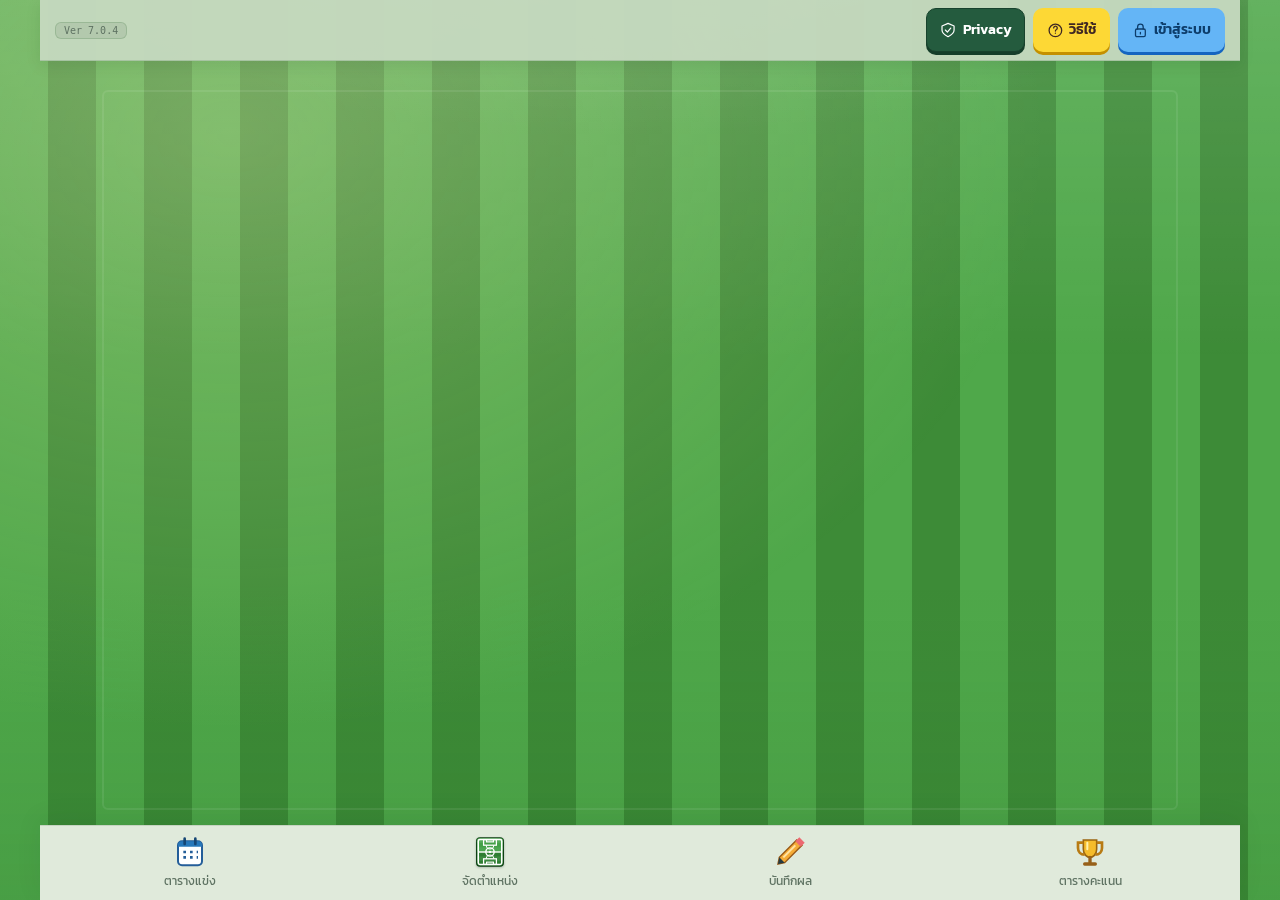
==== index.html @ 8310c0c0 "Use MATCH labels in shared fixture images for 7.0.4" ====
<!DOCTYPE html>
<html lang="th">
<head>
    <meta charset="UTF-8">
    <meta name="viewport" content="width=device-width, initial-scale=1.0, viewport-fit=cover">
    <title>TK7  FridayNight</title>
<meta name="referrer" content="no-referrer">
<meta http-equiv="Content-Security-Policy" content="object-src 'none'; base-uri 'self'; upgrade-insecure-requests">

 <meta name="theme-color" content="#103d2b">

    <meta name="apple-mobile-web-app-title" content="TK7">
    <link rel="icon" type="image/png" sizes="32x32" href="assets/icons/icon-32.png?v=7.0.4">
    <link rel="icon" type="image/png" sizes="48x48" href="assets/icons/icon-48.png?v=7.0.4">
    <link rel="apple-touch-icon" sizes="180x180" href="assets/icons/icon-180.png?v=7.0.4">
    <link rel="manifest" href="manifest.json?v=7.0.4">
    <link rel="preconnect" href="https://fonts.googleapis.com">
    <link rel="preconnect" href="https://fonts.gstatic.com" crossorigin>
    <link href="https://fonts.googleapis.com/css2?family=Kanit:wght@300;400;600;700&display=swap" rel="stylesheet">

    <script src="vendor/supabase-2.119.0.js" integrity="sha384-uteMfOloLDGt042uDz+xHGF3ym63/WQ6rFq7murQRG8Ih7QrXGEGNtWd8688sb4O" crossorigin="anonymous"></script>
    <script src="vendor/morphdom-2.7.0.min.js" integrity="sha384-GvO679xZge/ZQsypeI50Wg7FqQIjFNfdoVpniNdlJ0H3z/+RxLNIUBMDhvtU018w" crossorigin="anonymous"></script>
    <link rel="stylesheet" href="css/app.css?v=7.0.4">
    <link rel="stylesheet" href="css/motion.css?v=7.0.4">
    <link rel="stylesheet" href="css/support-panels.css?v=7.0.4">
    <link rel="stylesheet" href="css/speed-dial.css?v=7.0.4">
    <link rel="stylesheet" href="line-registration/team-card.css?v=7.0.4">
    <link rel="stylesheet" href="line-registration/privacy-control.css?v=7.0.4">
</head>
<body>
    <svg xmlns="http://www.w3.org/2000/svg" width="0" height="0" style="position:absolute;overflow:hidden" aria-hidden="true">
        <symbol id="icon-football-pitch" viewBox="0 0 24 24">
            <rect x="1.5" y="1" width="21" height="22" rx="3" fill="#0d3b12"/>
            <rect x="2.2" y="1.7" width="19.6" height="20.6" rx="2.2" fill="#2e7d32"/>
            <rect x="2.2" y="1.7" width="19.6" height="10.3" rx="2.2" fill="#43a047"/>
            <rect x="2.2" y="1.7" width="19.6" height="3.4" fill="#81c784" opacity=".28"/>
            <rect x="2.2" y="8.5" width="19.6" height="3.4" fill="#81c784" opacity=".18"/>
            <rect x="2.2" y="15.3" width="19.6" height="3.4" fill="#81c784" opacity=".18"/>
            <rect x="3.2" y="2.7" width="17.6" height="18.6" rx="1.2" fill="none" stroke="#fff" stroke-width="1.15"/>
            <line x1="3.2" y1="12" x2="20.8" y2="12" stroke="#fff" stroke-width="1.05"/>
            <circle cx="12" cy="12" r="3.1" fill="none" stroke="#fff" stroke-width="1.05"/>
            <circle cx="12" cy="12" r="0.85" fill="#fff"/>
            <rect x="7.2" y="2.7" width="9.6" height="4.2" fill="none" stroke="#fff" stroke-width=".95"/>
            <rect x="7.2" y="17.1" width="9.6" height="4.2" fill="none" stroke="#fff" stroke-width=".95"/>
            <rect x="9.4" y="2.7" width="5.2" height="1.7" fill="none" stroke="#fff" stroke-width=".85"/>
            <rect x="9.4" y="19.6" width="5.2" height="1.7" fill="none" stroke="#fff" stroke-width=".85"/>
            <path d="M9.2 6.9a2.8 2.8 0 0 0 5.6 0" fill="none" stroke="#fff" stroke-width=".8"/>
            <path d="M9.2 17.1a2.8 2.8 0 0 1 5.6 0" fill="none" stroke="#fff" stroke-width=".8"/>
        </symbol>
    </svg>

    <div id="app">
        <div id="auth-section">
    <div class="auth-meta">
        <span class="version-tag">Ver 7.0.4</span>
        <span id="user-info"></span>
    </div>
    <div class="auth-user-controls">
        <a class="tk7-privacy-button" href="privacy.html" target="_blank" rel="noopener noreferrer" title="ดูรายละเอียดและขอแก้ไขหรือลบข้อมูล" aria-label="ความเป็นส่วนตัว"><span class="tk7-privacy-icon" aria-hidden="true"><span data-tk7-icon="shield" aria-hidden="true"></span></span><span class="auth-control-text">Privacy</span></a>
        <button id="help-btn" class="btn-help" type="button" title="วิธีใช้งาน" aria-label="วิธีใช้งาน"><span class="tk7-auth-label"><span data-tk7-icon="help" aria-hidden="true"></span><span class="auth-control-text">วิธีใช้</span></span></button>
        <button type="button" id="claim-superadmin-btn" class="export-btn" style="display:none;background:#f0b27a;color:#2a3d2e;" title="ตั้ง Superadmin คนแรก"><span class="tk7-auth-label"><span data-tk7-icon="shield" aria-hidden="true"></span><span class="auth-control-text">Superadmin</span></span></button>
        <button id="members-btn" class="btn-secondary" style="display: none;" title="สมาชิก" aria-label="สมาชิก"><span class="tk7-auth-label"><span data-tk7-icon="users" aria-hidden="true"></span><span class="auth-control-text">สมาชิก</span></span></button>
        <button id="login-btn" class="btn-secondary" title="เข้าสู่ระบบ"><span class="tk7-auth-label"><span data-tk7-icon="lock" aria-hidden="true"></span><span>เข้าสู่ระบบ</span></span></button>
        <button id="logout-btn" class="btn-danger" title="ออกจากระบบ"><span data-tk7-icon="logout" aria-hidden="true"></span><span class="label-full">ออกจากระบบ</span><span class="label-short">ลงชื่อออก</span></button>
    </div>
</div>
<div id="pending-approval-banner" style="display: none; background: #5d4037; color: #ffe0b2; text-align: center; padding: 10px 15px; font-size: 14px; border-bottom: 1px solid #6d4c41;">
    <span data-tk7-icon="clock" aria-hidden="true"></span> บัญชีของคุณรอการอนุมัติจาก Superadmin — ยังไม่สามารถจัดการตารางได้
</div>

        <div id="score-save-status" hidden role="status" style="padding:10px 16px;background:#fff3d1;color:#4c3c14"><span></span> <button type="button" id="retry-score-save-btn">ลองบันทึกอีกครั้ง</button></div>
        <main id="content">
            <div id="page-setup" class="page">
                <div id="setup-content-wrapper">
                    <div class="page-header"><h1><span data-tk7-icon="ball" aria-hidden="true"></span> ตั้งค่าการแข่งขัน</h1></div>
                    <div class="setup-right-col">
                        <div class="card setup-settings-card">
                            <div class="form-group setup-field-date"><label for="match-date"><span data-tk7-icon="calendar" aria-hidden="true"></span> วันที่แข่งขัน</label><input type="date" id="match-date"></div>
                            <div class="form-group setup-field-minutes">
                                <label for="time-per-match"><span class="label-full"><span data-tk7-icon="clock" aria-hidden="true"></span> เวลาแข่งขัน (นาที)</span><span class="label-short"><span data-tk7-icon="clock" aria-hidden="true"></span> นาที/แมตช์</span></label>
                                <div class="custom-number-input">
                                    <button class="num-stepper-btn" data-op="-1" data-target="time-per-match">-</button>
                                    <input type="number" id="time-per-match" value="8" step="1" min="1">
                                    <button class="num-stepper-btn" data-op="1" data-target="time-per-match">+</button>
                                </div>
                            </div>
                            <div class="form-group setup-field-start">
                                <label for="start-time"><span class="label-full"><span data-tk7-icon="clock" aria-hidden="true"></span> เวลาเริ่มแข่งขัน</span><span class="label-short"><span data-tk7-icon="clock" aria-hidden="true"></span> เวลาเริ่ม</span></label>
                                <input type="time" id="start-time" value="20:00">
                            </div>
                        </div>
                        <div class="card" id="advanced-options-card">
                            <div id="template-selector-container" class="form-group" style="display: none;">
                               <label for="template-selector"><span data-tk7-icon="list" aria-hidden="true"></span> รูปแบบตาราง</label>
                               <div style="display: flex; gap: 8px;">
                                    <select id="template-selector" style="flex-grow: 1;"></select>
                                    <button id="manage-templates-btn" class="export-btn btn-manage" type="button"><span data-tk7-icon="settings" aria-hidden="true"></span> จัดการ</button>
                                </div>
                            </div>
                        </div>
                        <div class="card" id="schedule-preview-card" style="display: none;">
                            <div id="schedule-preview-content"></div>
                            <p class="opener-pick-hint">แตะสีทีมเพื่อเลือกเอง หรือกดสุ่มคู่เปิดสนาม</p>
                            <select id="lock-team-1" hidden aria-hidden="true"></select>
                            <select id="lock-team-2" hidden aria-hidden="true"></select>
                        </div>
                    </div>
                    <div class="card setup-teams-card">
                        <h2><span data-tk7-icon="check" aria-hidden="true"></span> เลือกทีมที่เข้าร่วม</h2>
                        <div id="team-toggle-container"></div>
                    </div>
                    <button id="generate-schedule-btn" class="btn btn-primary"><span data-tk7-icon="save" aria-hidden="true"></span> บันทึกตารางแข่งขัน</button>
                </div>
                <div id="setup-login-prompt"></div>
            </div>
            
            <div id="page-schedule" class="page">
                <div class="page-header"><h1><span data-tk7-icon="calendar" aria-hidden="true"></span> ตารางการแข่งขัน</h1><button id="export-schedule-btn" class="export-btn line-share-btn" type="button"><svg class="line-icon" viewBox="0 0 24 24" aria-hidden="true"><path fill="currentColor" d="M19.365 9.863c.349 0 .63.285.63.631 0 .345-.281.63-.63.63H17.61v1.125h1.755c.349 0 .63.283.63.63 0 .344-.281.629-.63.629h-2.386c-.345 0-.627-.285-.627-.629V8.108c0-.345.282-.63.63-.63h2.386c.346 0 .627.285.627.63s-.281.63-.627.63H17.61v1.125h1.755zm-3.855 3.016c0 .27-.174.51-.432.596-.064.021-.133.031-.199.031-.211 0-.391-.09-.51-.25l-2.443-3.317v2.94c0 .344-.279.629-.631.629-.346 0-.626-.285-.626-.629V8.108c0-.27.173-.51.43-.595.06-.023.136-.033.194-.033.195 0 .375.104.495.254l2.462 3.33V8.108c0-.345.282-.63.63-.63.345 0 .63.285.63.63v4.771zm-5.741 0c0 .344-.282.629-.631.629-.345 0-.627-.285-.627-.629V8.108c0-.345.282-.63.627-.63.349 0 .631.285.631.63v4.771zm-2.466.629H4.917c-.345 0-.63-.285-.63-.629V8.108c0-.345.285-.63.63-.63.348 0 .63.285.63.63v4.141h1.756c.348 0 .629.283.629.63 0 .344-.282.629-.629.629M24 10.3C24 4.857 18.615.726 12 .726S0 4.857 0 10.3c0 4.812 4.269 8.842 10.03 9.608.391.084.922.258 1.057.469.122.192.08.492.039.682l-.169.975c-.052.303-.231 1.185 1.049.645 1.291-.539 6.916-4.078 9.436-6.975C23.176 14.393 24 12.458 24 10.3"/></svg><span>แชร์ LINE</span></button></div>
                <div class="date-selector-container">
                    <select id="schedule-date-selector"></select>
                    <span id="schedule-template-info" class="template-info-badge" style="display: none;"></span>
                    <button id="delete-day-btn" class="delete-day-btn" title="ลบข้อมูลของวันนี้">
                        <svg xmlns="http://www.w3.org/2000/svg" width="16" height="16" fill="currentColor" viewBox="0 0 16 16"><path d="M6.5 1h3a.5.5 0 0 1 .5.5v1H6v-1a.5.5 0 0 1 .5-.5M11 2.5v-1A1.5 1.5 0 0 0 9.5 0h-3A1.5 1.5 0 0 0 5 1.5v1H1.5a.5.5 0 0 0 0 1h.538l.853 10.66A2 2 0 0 0 4.885 16h6.23a2 2 0 0 0 1.994-1.84l.853-10.66h.538a.5.5 0 0 0 0-1zm1.958 1-.846 10.58a1 1 0 0 1-.997.92h-6.23a1 1 0 0 1-.997-.92L3.042 3.5zm-7.487 1a.5.5 0 0 1 .528.47l.5 8.5a.5.5 0 0 1-.998.06L5 5.03a.5.5 0 0 1 .47-.53Zm5.058 0a.5.5 0 0 1 .47.53l-.5 8.5a.5.5 0 1 1-.998-.06l.5-8.5a.5.5 0 0 1 .528-.47M8 4.5a.5.5 0 0 1 .5.5v8.5a.5.5 0 0 1-1 0V5a.5.5 0 0 1 .5-.5"/></svg>
                    </button>
                </div>
                <div class="card" id="schedule-opener-card" style="display: none;">
                    <div id="schedule-opener-content"></div>
                    <p class="opener-pick-hint">แตะสีทีมหรือกดสุ่ม แล้วกดอัปเดตเพื่อสร้างตารางใหม่ทั้งชุด</p>
                    <button type="button" id="schedule-update-btn" class="btn btn-warning" style="display: none; width: 100%; margin-top: 12px;"><span data-tk7-icon="save" aria-hidden="true"></span> อัปเดตตารางแข่งขัน</button>
                </div>
                <div id="schedule-container"></div>
            </div>

            <div id="page-scores" class="page">
                <div class="page-header"><h1><span data-tk7-icon="edit" aria-hidden="true"></span> ผลการแข่งขัน</h1><button id="export-scores-btn" class="export-btn line-share-btn" type="button"><svg class="line-icon" viewBox="0 0 24 24" aria-hidden="true"><path fill="currentColor" d="M19.365 9.863c.349 0 .63.285.63.631 0 .345-.281.63-.63.63H17.61v1.125h1.755c.349 0 .63.283.63.63 0 .344-.281.629-.63.629h-2.386c-.345 0-.627-.285-.627-.629V8.108c0-.345.282-.63.63-.63h2.386c.346 0 .627.285.627.63s-.281.63-.627.63H17.61v1.125h1.755zm-3.855 3.016c0 .27-.174.51-.432.596-.064.021-.133.031-.199.031-.211 0-.391-.09-.51-.25l-2.443-3.317v2.94c0 .344-.279.629-.631.629-.346 0-.626-.285-.626-.629V8.108c0-.27.173-.51.43-.595.06-.023.136-.033.194-.033.195 0 .375.104.495.254l2.462 3.33V8.108c0-.345.282-.63.63-.63.345 0 .63.285.63.63v4.771zm-5.741 0c0 .344-.282.629-.631.629-.345 0-.627-.285-.627-.629V8.108c0-.345.282-.63.627-.63.349 0 .631.285.631.63v4.771zm-2.466.629H4.917c-.345 0-.63-.285-.63-.629V8.108c0-.345.285-.63.63-.63.348 0 .63.285.63.63v4.141h1.756c.348 0 .629.283.629.63 0 .344-.282.629-.629.629M24 10.3C24 4.857 18.615.726 12 .726S0 4.857 0 10.3c0 4.812 4.269 8.842 10.03 9.608.391.084.922.258 1.057.469.122.192.08.492.039.682l-.169.975c-.052.303-.231 1.185 1.049.645 1.291-.539 6.916-4.078 9.436-6.975C23.176 14.393 24 12.458 24 10.3"/></svg><span>แชร์ LINE</span></button></div>
                 <div class="date-selector-container"><select id="scores-date-selector"></select></div>
                 <div id="scores-container"></div>
            </div>

            <div id="page-leaderboard" class="page">
                 <div class="page-header"><h1><span data-tk7-icon="chart" aria-hidden="true"></span> ตารางคะแนน</h1><button id="export-leaderboard-btn" class="export-btn line-share-btn" type="button"><svg class="line-icon" viewBox="0 0 24 24" aria-hidden="true"><path fill="currentColor" d="M19.365 9.863c.349 0 .63.285.63.631 0 .345-.281.63-.63.63H17.61v1.125h1.755c.349 0 .63.283.63.63 0 .344-.281.629-.63.629h-2.386c-.345 0-.627-.285-.627-.629V8.108c0-.345.282-.63.63-.63h2.386c.346 0 .627.285.627.63s-.281.63-.627.63H17.61v1.125h1.755zm-3.855 3.016c0 .27-.174.51-.432.596-.064.021-.133.031-.199.031-.211 0-.391-.09-.51-.25l-2.443-3.317v2.94c0 .344-.279.629-.631.629-.346 0-.626-.285-.626-.629V8.108c0-.27.173-.51.43-.595.06-.023.136-.033.194-.033.195 0 .375.104.495.254l2.462 3.33V8.108c0-.345.282-.63.63-.63.345 0 .63.285.63.63v4.771zm-5.741 0c0 .344-.282.629-.631.629-.345 0-.627-.285-.627-.629V8.108c0-.345.282-.63.627-.63.349 0 .631.285.631.63v4.771zm-2.466.629H4.917c-.345 0-.63-.285-.63-.629V8.108c0-.345.285-.63.63-.63.348 0 .63.285.63.63v4.141h1.756c.348 0 .629.283.629.63 0 .344-.282.629-.629.629M24 10.3C24 4.857 18.615.726 12 .726S0 4.857 0 10.3c0 4.812 4.269 8.842 10.03 9.608.391.084.922.258 1.057.469.122.192.08.492.039.682l-.169.975c-.052.303-.231 1.185 1.049.645 1.291-.539 6.916-4.078 9.436-6.975C23.176 14.393 24 12.458 24 10.3"/></svg><span>แชร์ LINE</span></button></div>
                 <div class="date-selector-container"><select id="leaderboard-date-selector"></select></div>
                 <div id="leaderboard-container" class="leaderboard-container"></div>
            </div>

            <div id="page-lineup" class="page">
                <div class="page-header">
                    <h1><svg class="page-title-icon pitch-icon" viewBox="0 0 24 24" aria-hidden="true"><use href="#icon-football-pitch"/></svg>จัดตำแหน่ง</h1>
                    <div id="lineup-share-menu" class="lineup-share-menu"><button id="share-lineup-btn" class="export-btn" type="button"><svg class="media-share-icon" viewBox="0 0 24 24" aria-hidden="true"><path d="M8 6l1.5-2h5L16 6h4a2 2 0 0 1 2 2v11a2 2 0 0 1-2 2H4a2 2 0 0 1-2-2V8a2 2 0 0 1 2-2z" fill="#2879b9"/><circle cx="12" cy="13" r="5" fill="#fff"/><circle cx="12" cy="13" r="3" fill="#164c78"/><circle cx="19" cy="9" r="1" fill="#d7efff"/></svg><span>แชร์ภาพ</span></button><button type="button" id="lineup-video"><span class="media-rec" aria-hidden="true"><i></i>REC</span><span>แชร์วิดีโอ</span></button></div>
                </div>
                <div class="card lineup-compact-card">
                    <h2><span data-tk7-icon="shirt" aria-hidden="true"></span>เลือกทีม</h2>
                    <div id="lineup-team-chips" class="lineup-team-chips"></div>
                </div>
                <div class="card lineup-compact-card">
                    <div class="lineup-tools lineup-toolbar" id="lineup-tools" aria-label="เครื่องมือจัดตำแหน่ง">
                        <select id="formation-chips" aria-label="แผนการเล่น" title="แผนการเล่น"></select>
                        <button type="button" id="lineup-play" aria-label="เล่นแผน" title="เล่นแผน"><span data-tk7-icon="play" aria-hidden="true"></span></button>
                        <button type="button" id="lineup-reset-points" aria-label="คืนตำแหน่งและล้างทางวิ่ง" title="คืนตำแหน่งและล้างทางวิ่ง"><span data-tk7-icon="reset" aria-hidden="true"></span></button>
                        <div class="lineup-time-control">
                            <button type="button" id="lineup-duration-trigger" aria-label="ระยะเวลาเล่นแผน" aria-expanded="false" aria-controls="lineup-duration-menu" title="ระยะเวลาเล่นแผน">
                            <svg viewBox="0 0 24 24" aria-hidden="true"><g fill="none" stroke="currentColor" stroke-width="1.8" stroke-linecap="round" stroke-linejoin="round"><circle cx="12" cy="14" r="8"/><path d="M9 2h6m-3 0v4m0 4v4l3 2M18 6l2-2"/></g></svg>
                            <span id="lineup-duration-value">4s</span><span class="time-chevron" aria-hidden="true"></span></button>
                            <div id="lineup-duration-menu" class="lineup-duration-menu" popover="auto" role="group" aria-label="เลือกระยะเวลา">
                                <button type="button" data-duration="2000" aria-pressed="false">2s</button>
                                <button type="button" data-duration="4000" aria-pressed="true">4s</button>
                                <button type="button" data-duration="6000" aria-pressed="false">6s</button>
                            </div>
                            <select id="lineup-duration" aria-label="ระยะเวลาเล่นแผน" hidden><option value="2000">2s</option><option value="4000" selected>4s</option><option value="6000">6s</option></select>
                        </div>
                        <select id="lineup-runner" aria-label="ผู้เล่นที่เลือก" hidden></select>
                    </div>
                    <p class="lineup-hint lineup-status-only" id="lineup-tactic-hint" role="status"></p>
                    <div class="lineup-route-space">
                        <div id="lineup-selected-route" class="lineup-selected-route" hidden>
                            <span id="lineup-selected-label"></span>
                            <button type="button" id="lineup-clear-route" title="ล้างทางวิ่งคนที่เลือก" aria-label="ล้างทางวิ่งคนที่เลือก"><span data-tk7-icon="trash" aria-hidden="true"></span></button>
                        </div>
                    </div>
                    <div class="pitch-wrap">
                        <div id="lineup-pitch" class="pitch">
                            <div class="pitch-half"></div>
                            <div class="pitch-box pitch-box-top"></div>
                            <div class="pitch-box pitch-box-bottom"></div>
                            <div class="pitch-six pitch-six-top"></div>
                            <div class="pitch-six pitch-six-bottom"></div>
                            <div class="pitch-goal pitch-goal-top"></div>
                            <div class="pitch-goal pitch-goal-bottom"></div>
                        </div>
                    </div>
                </div>
            </div>
        </main>
        
        <nav class="bottom-nav">
            <button class="nav-btn" data-page="page-setup"><span class="icon"><span data-tk7-icon="settings" aria-hidden="true"></span></span>จัดการทีม</button>
            <button class="nav-btn" data-page="page-schedule"><span class="icon"><span data-tk7-icon="calendar" aria-hidden="true"></span></span>ตารางแข่ง</button>
            <button class="nav-btn" data-page="page-lineup"><span class="icon"><svg class="icon-svg pitch-icon" viewBox="0 0 24 24" aria-hidden="true"><use href="#icon-football-pitch"/></svg></span>จัดตำแหน่ง</button>
            <button class="nav-btn" data-page="page-scores"><span class="icon"><span data-tk7-icon="edit" aria-hidden="true"></span></span>บันทึกผล</button>
            <button class="nav-btn" data-page="page-leaderboard"><span class="icon"><span data-tk7-icon="trophy" aria-hidden="true"></span></span>ตารางคะแนน</button>
        </nav>
    </div>
    
    <div id="login-modal" class="modal">
    <div class="modal-content auth-card">
        <button type="button" class="close-modal-btn auth-close" aria-label="ปิดหน้าต่างเข้าสู่ระบบ">×</button>
        <div class="auth-brand"><img src="assets/icons/icon-192.png?v=7.0.4" width="64" height="64" alt="ตราสโมสร TK7"><div><strong>TK7</strong><span>FRIDAY NIGHT FOOTBALL</span></div></div>
        <p class="auth-welcome">จัดทีม วางแผน พร้อมลงสนาม</p>
        <h2 id="auth-modal-title"><span data-tk7-icon="lock" aria-hidden="true"></span> เข้าสู่ระบบ</h2>
        <div class="share-mode-btns auth-switch" style="margin-top: 0;" aria-label="เลือกเข้าสู่ระบบหรือสมัครสมาชิก">
            <button type="button" class="share-mode-btn active" id="auth-tab-login" data-auth-tab="login" aria-pressed="true">เข้าสู่ระบบ</button>
            <button type="button" class="share-mode-btn" id="auth-tab-signup" data-auth-tab="signup" aria-pressed="false">สมัครสมาชิก</button>
        </div>
        <form id="login-form">
            <div class="form-group"><label for="login-email">อีเมล</label><input type="email" id="login-email" required autocomplete="username" placeholder="you@example.com"></div>
            <div class="form-group"><label for="login-password">รหัสผ่าน</label><input type="password" id="login-password" required minlength="6" autocomplete="current-password"></div>
            <button type="submit" class="btn btn-primary">เข้าสู่ระบบ</button>
        </form>
        <form id="signup-form" style="display: none;">
            <div class="form-group"><label for="signup-name">ชื่อที่แสดง</label><input type="text" id="signup-name" required maxlength="40" autocomplete="nickname" placeholder="ชื่อที่เพื่อนเรียก"></div>
            <div class="form-group"><label for="signup-email">อีเมล</label><input type="email" id="signup-email" required autocomplete="email" placeholder="you@example.com"></div>
            <div class="form-group"><label for="signup-password">รหัสผ่าน</label><input type="password" id="signup-password" required minlength="15" autocomplete="new-password" aria-describedby="signup-password-hint"><small id="signup-password-hint">อย่างน้อย 15 ตัวอักษร</small></div>
            <p class="auth-approval-note">บัญชีผู้ดูแลต้องได้รับการอนุมัติจาก Superadmin ก่อนจัดการข้อมูลได้</p>
            <button type="submit" class="btn btn-primary">สมัครสมาชิก</button>
        </form>
        <p id="forgot-password-wrap" style="text-align: center; margin-top: 15px;">
            <a href="#" id="forgot-password-link" style="color: var(--primary-color); font-size: 14px;">ลืมรหัสผ่าน?</a>
        </p>
        <a class="auth-privacy" href="privacy.html" target="_blank" rel="noopener noreferrer">ความเป็นส่วนตัวและการดูแลข้อมูล</a>
    </div>
</div>

    <div id="members-modal" class="modal" role="dialog" aria-modal="true" aria-labelledby="members-title">
        <div class="modal-content"><button type="button" class="close-modal-btn" aria-label="ปิดสมาชิก">×</button><h2 id="members-title"><span data-tk7-icon="users" aria-hidden="true"></span> สมาชิกและสิทธิ์</h2><p class="support-intro">ตรวจคำขอสมัคร และจัดการสิทธิ์ผู้ดูแลระบบ</p>
            <div id="members-list"></div>
        </div>
    </div>

<!-- เพิ่ม Modal สำหรับตั้งรหัสผ่านใหม่ (ซ่อนไว้ก่อน) -->
<div id="reset-password-modal" class="modal">
    <div class="modal-content">
        <span class="close-modal-btn" title="ปิด">×</span>
        <h2><span data-tk7-icon="lock" aria-hidden="true"></span> ตั้งรหัสผ่านใหม่</h2>
        <p style="text-align:center;color:var(--text-muted);font-size:14px;margin-bottom:16px;">
            คุณมาจากลิงก์รีเซ็ตรหัสในอีเมล<br>กรอกรหัสผ่านใหม่ด้านล่าง แล้วกดบันทึก
        </p>
        <form id="reset-password-form">
            <div class="form-group">
                <label for="new-password">รหัสผ่านใหม่ (อย่างน้อย 15 ตัว)</label>
                <input type="password" id="new-password" required minlength="15" autocomplete="new-password">
            </div>
            <div class="form-group">
                <label for="new-password-confirm">ยืนยันรหัสผ่านใหม่</label>
                <input type="password" id="new-password-confirm" required minlength="15" autocomplete="new-password">
            </div>
            <button type="submit" class="btn btn-primary">บันทึกรหัสผ่านใหม่</button>
        </form>
    </div>
</div>
    <div id="help-modal" class="modal" role="dialog" aria-modal="true" aria-labelledby="help-title">
        <div class="modal-content">
            <button type="button" class="close-modal-btn" aria-label="ปิดวิธีใช้">×</button>
            <div class="help-modal-toolbar">
                <h2 id="help-title"><span data-tk7-icon="help" aria-hidden="true"></span> วิธีใช้งาน TK7</h2>
                <button type="button" id="share-help-btn" class="export-btn line-share-btn"><svg class="line-icon" viewBox="0 0 24 24" aria-hidden="true"><path fill="currentColor" d="M19.365 9.863c.349 0 .63.285.63.631 0 .345-.281.63-.63.63H17.61v1.125h1.755c.349 0 .63.283.63.63 0 .344-.281.629-.63.629h-2.386c-.345 0-.627-.285-.627-.629V8.108c0-.345.282-.63.63-.63h2.386c.346 0 .627.285.627.63s-.281.63-.627.63H17.61v1.125h1.755zm-3.855 3.016c0 .27-.174.51-.432.596-.064.021-.133.031-.199.031-.211 0-.391-.09-.51-.25l-2.443-3.317v2.94c0 .344-.279.629-.631.629-.346 0-.626-.285-.626-.629V8.108c0-.27.173-.51.43-.595.06-.023.136-.033.194-.033.195 0 .375.104.495.254l2.462 3.33V8.108c0-.345.282-.63.63-.63.345 0 .63.285.63.63v4.771zm-5.741 0c0 .344-.282.629-.631.629-.345 0-.627-.285-.627-.629V8.108c0-.345.282-.63.627-.63.349 0 .631.285.631.63v4.771zm-2.466.629H4.917c-.345 0-.63-.285-.63-.629V8.108c0-.345.285-.63.63-.63.348 0 .63.285.63.63v4.141h1.756c.348 0 .629.283.629.63 0 .344-.282.629-.629.629M24 10.3C24 4.857 18.615.726 12 .726S0 4.857 0 10.3c0 4.812 4.269 8.842 10.03 9.608.391.084.922.258 1.057.469.122.192.08.492.039.682l-.169.975c-.052.303-.231 1.185 1.049.645 1.291-.539 6.916-4.078 9.436-6.975C23.176 14.393 24 12.458 24 10.3"/></svg><span>แชร์รูป</span></button>
            </div>
            <div class="help-scroll">
                <div id="help-infographic" class="help-infographic">
<div class="help-hero"><p class="brand">เริ่มใช้งาน TK7</p><p class="tagline">จัดทีม ลงชื่อ และติดตามการแข่งขันในที่เดียว</p></div>
<section class="help-section"><h3><span class="num">1</span> จัดการแข่งขัน</h3><div class="help-grid">
<article class="help-card"><p class="title"><span data-tk7-icon="settings" aria-hidden="true"></span> จัดการทีม</p><p>เลือกวันแข่ง ตั้งสีทีมและเวลา แล้วเปิดลงทะเบียนเมื่อพร้อมรับรายชื่อ</p></article>
<article class="help-card"><p class="title"><span data-tk7-icon="calendar" aria-hidden="true"></span> ตารางแข่งขัน</p><p>เลือกคู่เปิดสนาม กดสุ่มด้วยปุ่ม VS หรือเลือกทีมเอง แล้วกดบันทึกตาราง</p></article>
<article class="help-card"><p class="title"><span data-tk7-icon="edit" aria-hidden="true"></span> บันทึกผล</p><p>ปรับคะแนนทั้งสองฝั่งให้ครบ แล้วกดสัญลักษณ์บันทึกตรงกลาง เมื่อบันทึกแล้วปุ่มจะเปลี่ยนเป็นรีเซ็ต</p></article>
<article class="help-card"><p class="title"><span data-tk7-icon="trophy" aria-hidden="true"></span> ตารางคะแนน</p><p>ดูอันดับ คะแนน และผลต่างประตูของวันที่เลือกได้ทั้งมือถือและคอม</p></article>
</div></section>
<section class="help-section"><h3><span class="num">2</span> ลงชื่อและแชร์</h3><div class="help-grid">
<article class="help-card"><p class="title"><span data-tk7-icon="users" aria-hidden="true"></span> รายชื่อผู้เล่น</p><p>เปิดเมนูลงทะเบียนเพื่อเปิด–ปิดรับรายชื่อ เมนูแชร์และนำเข้าใช้ส่งสรุปกลุ่มใหญ่ กลุ่มย่อย หรือนำเข้าข้อความจาก LINE</p></article>
<article class="help-card"><p class="title"><span data-tk7-icon="share" aria-hidden="true"></span> ส่งผ่าน LINE</p><p>มือถือกดส่งสรุปแล้วเลือก LINE จากเมนูแชร์เครื่อง คอมเลือกแชต LINE ได้เลย กลุ่มย่อยเลือกสีทีมก่อนส่ง</p></article>
<article class="help-card"><p class="title"><span data-tk7-icon="shirt" aria-hidden="true"></span> แผนการเล่น</p><p>ลากจากผู้เล่นเพื่อวาดทางวิ่ง กดค้างแล้วลากเพื่อย้ายตำแหน่ง แตะสองครั้งเพื่อใส่ชื่อ กดเล่นเพื่อดูการเคลื่อนไหว</p></article>
<article class="help-card"><p class="title"><span data-tk7-icon="play" aria-hidden="true"></span> ภาพและวิดีโอ</p><p>ใช้ปุ่มแชร์ LINE เพื่อเลือกภาพหรือวิดีโอ วิดีโอพร้อมแล้วกดส่ง LINE หากเครื่องไม่มีตัวเลือกแชร์ไฟล์ ให้ดาวน์โหลดแล้วส่งในแชต</p></article>
</div><p class="help-note">ก่อนยืนยันนำเข้าจาก LINE ให้ตรวจวันที่ สีทีม และรายการเพิ่ม–ลบทุกครั้ง</p></section>
<section class="help-section"><h3><span class="num">3</span> บัญชีและสิทธิ์</h3><div class="help-roles"><div class="role-pill"><div class="role-name">ผู้เยี่ยมชม</div><p>ดูตาราง ผล และคะแนน ใช้แผนการเล่นชั่วคราวและแชร์ภาพได้</p></div><div class="role-pill"><div class="role-name">Admin</div><p>สมัครแล้วรออนุมัติ จึงจัดการทีม รายชื่อ ตาราง และผลแข่งขันได้</p></div><div class="role-pill"><div class="role-name">Superadmin</div><p>จัดการแข่งขันและอนุมัติหรือพักสิทธิ์ Admin ผ่านเมนูสมาชิก</p></div></div><p class="help-note">ลืมรหัสผ่าน: เปิดหน้าเข้าสู่ระบบ เลือกลืมรหัสผ่าน แล้วตั้งรหัสใหม่ผ่านลิงก์ในอีเมล</p></section>
                    <div class="help-footer">TK7 FridayNight · กดปุ่ม <span data-tk7-icon="help" aria-hidden="true"></span> วิธีใช้ มุมบนขวาได้ทุกเมื่อ</div>
                </div>
            </div>
        </div>
    </div>

    <script src="line-registration/direct-share-config.js?v=7.0.4" defer></script>
    <script type="module" src="line-registration/direct-share.mjs?v=7.0.4"></script>
    <script src="line-registration/backdrop-guard.js?v=7.0.4" defer></script>
    <script src="line-registration/icons.js?v=7.0.4" defer></script>
    <script src="line-registration/roster-summary.js?v=7.0.4" defer></script>
    <script src="line-registration/native-roster-share.js?v=7.0.4" defer></script>
    <script src="line-registration/name-paste.js?v=7.0.4" defer></script>
    <script src="line-registration/roster-text.js?v=7.0.4" defer></script>
    <script src="js/roster-import-ui.js?v=7.0.4" defer></script>
    <script src="js/speed-dial.js?v=7.0.4" defer></script>
    <script src="line-registration/admin-integration.js?v=7.0.4" defer></script>
    <script src="line-registration/browser-safety.js?v=7.0.4" defer></script>
    <script src="js/match-stats.js?v=7.0.4" defer></script>
    <script src="js/score-writer.js?v=7.0.4" defer></script>
    <script src="js/lineup-path.js?v=7.0.4" defer></script>
    <script src="js/lineup-tactics.js?v=7.0.4" defer></script>
    <script src="js/lineup-media.js?v=7.0.4" defer></script>
    <script src="js/lineup-video.js?v=7.0.4" defer></script>
    <script src="js/app.js?v=7.0.4" defer></script>

    <div id="template-manager-modal" class="modal">
        <div class="modal-content" style="max-width: 600px;">
            <span class="close-modal-btn">×</span>
            <h2><span data-tk7-icon="settings" aria-hidden="true"></span> จัดการ Template</h2>
            <div id="template-list-area" style="margin-bottom: 20px;"></div>
            <div style="border-top: 1px solid #444; pt-4">
                <h3 style="margin: 15px 0;"><span data-tk7-icon="plus" aria-hidden="true"></span> เพิ่ม Template ใหม่ (<span id="current-team-count-label">0</span> ทีม)</h3>
                <input type="text" id="new-template-name" placeholder="ชื่อตาราง เช่น พบกันหมด 2 รอบ" style="margin-bottom:10px;">
                <div id="match-input-list"></div>
                <button id="add-match-row-btn" class="btn-secondary" style="padding: 8px; font-size: 14px; margin: 10px 0;">+ เพิ่มคู่แข่งขัน</button>
                <button id="save-template-btn" class="btn btn-primary"><span data-tk7-icon="save" aria-hidden="true"></span> บันทึก Template</button>
            </div>
        </div>
    </div>

</body>
</html>
---- css/app.css ----
/* TK7 styles — extracted for easier maintenance */

/* --- แก้ไขจุดที่ 2: บังคับแบ่ง 2 คอลัมน์สำหรับหน้าจอแนวนอน/คอม --- */
@media (min-width: 768px) {
    body { overflow-y: auto !important; }
    #app { height: auto; min-height: 100vh; }
    main { overflow: visible; padding-bottom: 120px; }

    #setup-content-wrapper {
        display: grid !important;
        grid-template-columns: minmax(0, 1fr) minmax(0, 1fr) !important;
        gap: 12px 20px !important;
        align-items: start;
    }

    #setup-content-wrapper > .page-header {
        grid-column: 1 / -1 !important;
        text-align: center;
        margin-bottom: 4px;
    }

    /* คอลัมน์ซ้าย: เลือกทีม */
    #setup-content-wrapper > .setup-teams-card {
        grid-column: 1 !important;
        grid-row: 2 !important;
        margin-bottom: 0;
    }

    /* คอลัมน์ขวา: ซ้อนการ์ดในคอลัมน์เดียว — ไม่สร้างแถวว่างดันปุ่มลง */
    #setup-content-wrapper > .setup-right-col {
        grid-column: 2 !important;
        grid-row: 2 !important;
        display: flex;
        flex-direction: column;
        gap: 12px;
        min-width: 0;
    }
    #setup-content-wrapper > .setup-right-col > .card {
        margin-bottom: 0;
    }

    /* ปุ่มบันทึก/แชร์: ชิดใต้สองคอลัมน์ทันที */
    #generate-schedule-btn {
        grid-column: 1 / -1 !important;
        margin-top: 4px !important;
    }

}
@media (min-width: 1024px) {
    /* Fixtures flow down each column on wide screens. */
    #schedule-container, #scores-container {
        display: grid !important;
        grid-template-columns: minmax(0, 1fr) minmax(0, 1fr) !important;
        gap: 20px !important;
        grid-auto-flow: column;
    }
    #add-match-btn {
        grid-column: 1 / -1 !important;
    }
}

.version-tag {
    float: left; /* ให้ลอยไปทางซ้ายของแถบ */
    font-size: 10px;
    color: var(--text-muted);
    background: rgba(255, 255, 255, 0.05);
    padding: 2px 8px;
    border-radius: 6px;
    border: 1px solid var(--border-color);
    margin-top: 5px;
    font-family: monospace;
}
        :root {
            /* Daylight pitch + pastel accents */
            --bg-color: #4a9c42;
            --bg-pitch-a: #4fa84a;
            --bg-pitch-b: #3d8b37;
            /* การ์ดเขียวนวล — ไม่ขาวจัด */
            --surface-color: #dce8d6;
            --surface-raised: #cbdcc2;
            --primary-color: #7eb3e0;
            --primary-variant: #3d6b4a;
            --secondary-color: #3d6b4a;
            --info-color: #7eb3e0;
            --accent-warm: #f0b27a;
            --text-color: #2a3d2e;
            --text-muted: #5e7262;
            --border-color: rgba(61, 107, 74, 0.18);
            --shadow-color: rgba(20, 50, 24, 0.16);
            --depth-1: 0 2px 6px rgba(20, 50, 24, 0.1);
            --depth-2: 0 4px 14px rgba(20, 50, 24, 0.09), 0 1px 3px rgba(20, 50, 24, 0.05);
            --depth-3: 0 8px 22px rgba(20, 50, 24, 0.12), 0 2px 5px rgba(20, 50, 24, 0.06);
            --inset-well: inset 0 1px 3px rgba(20, 50, 24, 0.07);
            --bevel-top: inset 0 1px 0 rgba(255,255,255,0.9);
            /* สีทีมชัด ทึบ — ไม่ไล่โทน */
            --team-red: #e53935; --team-green: #43a047; --team-black: #212121; --team-blue: #1e88e5; --team-white: #f5f5f5; --team-navy: #1a237e; --team-purple: #8e24aa; --team-pink: #ec407a; --team-orange: #fb8c00; --team-yellow: #fdd835;
        }
        * { box-sizing: border-box; margin: 0; padding: 0; }
        html, body { height: 100%; }
        body {
            font-family: 'Kanit', sans-serif;
            color: var(--text-color);
            display: flex; flex-direction: column; overflow: hidden;
            background:
                radial-gradient(120% 70% at 50% -20%, rgba(255,255,255,0.16), transparent 50%),
                repeating-linear-gradient(
                    90deg,
                    var(--bg-pitch-a) 0,
                    var(--bg-pitch-a) 48px,
                    var(--bg-pitch-b) 48px,
                    var(--bg-pitch-b) 96px
                );
        }
        body::before {
            content: '';
            position: fixed;
            inset: 0;
            pointer-events: none;
            z-index: 0;
            background:
                linear-gradient(180deg, rgba(255,255,255,0.12), transparent 28%),
                linear-gradient(0deg, rgba(27,94,32,0.12), transparent 35%);
        }
        body::after {
            content: '';
            position: fixed;
            inset: 10% 8%;
            pointer-events: none;
            z-index: 0;
            border: 2px solid rgba(255,255,255,0.22);
            border-radius: 6px;
            opacity: 0.35;
        }
        @media (max-width: 767px) {
            body::after { inset: 6% 4%; opacity: 0.22; }
        }
        #app {
            position: relative; z-index: 1;
            display: flex; flex-direction: column; height: 100%; width: 100%; max-width: 1200px; margin: 0 auto;
        }
        main { flex-grow: 1; overflow-y: auto; padding: 20px 15px 90px 15px; }
        .page { display: none; }
        .page.active { display: block; animation: fadeIn 0.3s ease-in-out; }
        @keyframes fadeIn { from { opacity: 0; transform: translateY(10px); } to { opacity: 1; transform: translateY(0); } }
        h1, h2 {
            text-align: center; margin-bottom: 25px; color: #fff;
            display: flex; align-items: center; justify-content: center; gap: 10px;
            letter-spacing: 0.02em;
            text-shadow: 0 1px 2px rgba(20, 50, 24, 0.45);
        }
        .page-header { display: flex; justify-content: space-between; align-items: center; margin-bottom: 25px; }
        .page-header h1 { margin-bottom: 0; flex-grow: 1; }
        .export-btn {
            --btn-lip: #2f6b28;
            background: var(--surface-raised);
            color: var(--primary-variant);
            border: none;
            padding: 8px 12px; border-radius: 10px; font-size: 14px; font-family: 'Kanit', sans-serif;
            font-weight: 600;
            cursor: pointer; display: inline-flex; align-items: center; justify-content: center; gap: 6px;
            box-shadow:
                0 3px 0 var(--btn-lip),
                0 5px 10px rgba(20,50,24,0.18);
            transition: transform 0.15s ease, filter 0.15s ease, box-shadow 0.15s ease;
        }
        .export-btn:hover { filter: brightness(1.04); transform: translateY(-1px); }
        .export-btn:active {
            transform: translateY(2px);
            box-shadow: inset 0 2px 4px rgba(0,0,0,0.12), 0 1px 0 var(--btn-lip);
        }
        .export-btn:disabled { background: #a8b8aa; color: #e8efe6; cursor: not-allowed; box-shadow: none; transform: none; filter: none; }
        .export-btn.btn-manage {
            --btn-lip: #1565c0;
            background: #64b5f6;
            color: #0d3d6b;
            text-shadow: none;
        }
        .export-btn.line-share-btn {
            --btn-lip: #047a32;
            background: #06C755;
            color: #fff;
            font-weight: 600;
            gap: 8px;
            padding: 8px 14px;
            border-radius: 10px;
            border: none;
            text-shadow: none;
            box-shadow:
                0 3px 0 var(--btn-lip),
                0 5px 12px rgba(20, 50, 24, 0.16);
        }
        .export-btn.line-share-btn:hover { filter: brightness(1.05); transform: translateY(-1px); }
        .export-btn.line-share-btn:active {
            transform: translateY(2px);
            box-shadow: inset 0 2px 4px rgba(0,0,0,0.15), 0 1px 0 var(--btn-lip);
        }
        .export-btn.line-share-btn:disabled {
            background: #3d5c47;
            color: rgba(255,255,255,0.7);
            border-color: transparent;
        }
        .export-btn .line-icon,
        .export-btn .btn-ico {
            width: 18px;
            height: 18px;
            flex-shrink: 0;
            display: block;
        }
        .page-title-icon {
            width: 1.15em;
            height: 1.15em;
            flex-shrink: 0;
            display: block;
        }
        .page-title-icon.pitch-icon {
            width: 1.45em;
            height: 1.45em;
            filter: drop-shadow(0 2px 4px rgba(0,0,0,0.35));
        }
        .bottom-nav {
            position: fixed; bottom: 0; left: 0; right: 0; width: 100%; max-width: 1200px; margin: 0 auto;
            display: flex; justify-content: space-around; z-index: 1000;
            background: rgba(197, 217, 191, 0.96);
            border-top: 1px solid rgba(27,94,32,0.16);
            box-shadow: 0 -8px 24px rgba(20, 50, 24, 0.14);
            backdrop-filter: blur(12px);
        }
        .nav-btn { flex-grow: 1; padding: 10px 5px; background: none; border: none; color: var(--text-muted); font-family: 'Kanit', sans-serif; font-size: 12px; cursor: pointer; transition: all 0.2s ease; display: flex; flex-direction: column; align-items: center; gap: 4px; }
        .nav-btn .icon { font-size: 24px; line-height: 1; display: flex; align-items: center; justify-content: center; min-height: 28px; }
        .nav-btn .icon-svg {
            width: 26px;
            height: 26px;
            display: block;
        }
        .nav-btn .icon-svg.pitch-icon {
            width: 30px;
            height: 30px;
            filter: drop-shadow(0 1px 2px rgba(0,0,0,0.15));
            transition: transform 0.15s ease, filter 0.15s ease;
        }
        .nav-btn.active .icon-svg,
        .nav-btn:hover .icon-svg { filter: none; }
        .nav-btn.active .icon-svg.pitch-icon,
        .nav-btn:hover .icon-svg.pitch-icon {
            transform: scale(1.06);
            filter: drop-shadow(0 1px 2px rgba(27,94,32,0.25));
        }
        .nav-btn.active, .nav-btn:hover {
            color: var(--primary-variant);
            background: rgba(46,125,50,0.08);
        }
        .card {
            position: relative;
            background: var(--surface-color);
            border-radius: 16px;
            padding: 16px;
            margin-bottom: 16px;
            border: 1px solid rgba(27,94,32,0.18);
            box-shadow: var(--depth-2);
            transition: transform 0.2s ease, box-shadow 0.2s ease;
        }
        .card::before { display: none; }
        .card:hover {
            transform: translateY(-2px);
            box-shadow: var(--depth-3);
        }
        .card h1, .card h2,
        .modal-content h1, .modal-content h2,
        .help-infographic h1, .help-infographic h2, .help-infographic h3 {
            color: var(--primary-variant);
            text-shadow: none;
        }
        .form-group { margin-bottom: 20px; }
        .form-group label { display: block; margin-bottom: 8px; font-weight: 600; color: var(--text-muted); }
        input, select {
            width: 100%; padding: 12px;
            background: #b3c9ad;
            border: 1px solid rgba(27,94,32,0.2);
            border-radius: 12px;
            color: var(--text-color);
            font-family: 'Kanit', sans-serif;
            font-size: 16px;
            box-shadow: var(--inset-well);
            transition: border-color 0.15s ease, box-shadow 0.15s ease, background 0.15s ease;
        }
        input:focus, select:focus {
            outline: none;
            border-color: rgba(46,125,50,0.55);
            box-shadow: var(--inset-well), 0 0 0 3px rgba(46,125,50,0.14);
            background: #c5d9bf;
        }
        input[type="number"] { -moz-appearance: textfield; } input::-webkit-outer-spin-button, input::-webkit-inner-spin-button { -webkit-appearance: none; margin: 0; }
        .btn {
            --btn-lip: #1565c0;
            width: 100%; padding: 14px; font-size: 18px; font-weight: 700; font-family: 'Kanit', sans-serif;
            border-radius: 12px; border: none; cursor: pointer;
            transition: transform 0.15s ease, filter 0.15s ease, box-shadow 0.15s ease;
            text-shadow: none;
            /* สีทึบ + เงานูน ไม่ไล่โทน */
            box-shadow:
                0 4px 0 var(--btn-lip),
                0 6px 14px rgba(20,50,24,0.16);
        }
        .btn:hover { transform: translateY(-1px); filter: brightness(1.05); }
        .btn:active {
            transform: translateY(3px);
            box-shadow:
                inset 0 2px 5px rgba(0,0,0,0.18),
                0 1px 0 var(--btn-lip);
        }
        /* ฟ้า = บันทึก / ยืนยัน / เพิ่ม */
        .btn-primary {
            --btn-lip: #1565c0;
            background: #64b5f6;
            color: #0d3d6b;
        }
        .btn-primary:hover { background: #90caf9; }
        /* ฟ้า = เข้าสู่ระบบ / สมาชิก / ดาวน์โหลด */
        .btn-secondary {
            --btn-lip: #1565c0;
            background: #64b5f6;
            color: #0d3d6b;
        }
        .btn-secondary:hover { background: #90caf9; }
        /* เหลือง = วิธีใช้ */
        .btn-help {
            --btn-lip: #c49000;
            background: #fdd835;
            color: #3e2723;
            box-shadow:
                0 3px 0 var(--btn-lip),
                0 5px 10px rgba(20,50,24,0.14);
        }
        .btn-help:hover { background: #ffee58; filter: brightness(1.02); }
        /* ส้ม = อัปเดต / แชร์ */
        .btn-warning {
            --btn-lip: #e65100;
            background: #ffb74d;
            color: #4e2600;
        }
        .btn-warning:hover { background: #ffcc80; }
        /* แดง = ลบ / ออกจากระบบ */
        .btn-danger {
            --btn-lip: #b71c1c;
            background: #ef5350;
            color: #fff;
        }
        .btn-danger:hover { background: #e57373; }
        .btn-line {
            --btn-lip: #047a32;
            background: #06C755;
            color: #fff;
        }
        .btn-line:hover { background: #1bd968; }
        .team-emblem {
            --emblem-lip: rgba(0,0,0,0.35);
            display: inline-flex; align-items: center; justify-content: center;
            box-sizing: border-box;
            /* ผืนผ้าแนวนอน (ยกเว้นช่องสุ่มนัดเปิด) */
            width: 128px; min-width: 128px; max-width: 128px;
            height: auto; min-height: 42px; max-height: none;
            aspect-ratio: auto;
            padding: 9px 10px;
            border-radius: 10px;
            font-weight: 700; font-size: 15px; line-height: 1.15;
            letter-spacing: 0.01em;
            text-align: center;
            white-space: nowrap;
            overflow: hidden;
            text-overflow: ellipsis;
            text-shadow: 0 1px 2px rgba(0,0,0,0.28);
            border: none;
            /* สีทึบ + เงานูน — ไม่ขอบขาว ไม่ไล่สี */
            background-image: none;
            box-shadow:
                0 4px 0 var(--emblem-lip),
                0 7px 14px rgba(20, 50, 24, 0.22);
            transition: transform 0.15s ease, filter 0.15s ease, box-shadow 0.15s ease;
            appearance: none; -webkit-appearance: none;
            font-family: 'Kanit', sans-serif;
            position: relative;
        }
        /* ตารางแข่ง / บันทึกผล: กางเต็มคอลัมน์ ซ้าย-ขวาเท่ากัน */
        .match-body .team-emblem,
        .team-score-wrapper .team-emblem,
        .score-line-export .team-emblem {
            width: 100%; min-width: 0; max-width: none;
            height: auto; min-height: 42px;
            display: flex;
        }
        #page-setup .team-toggle .team-emblem {
            width: 128px; min-width: 128px; max-width: 128px;
            height: auto; min-height: 40px;
            flex: 0 0 128px;
        }

        .leaderboard-table .team-emblem {
            width: 118px; min-width: 118px; max-width: 118px;
            height: auto; min-height: 34px; max-height: none;
            padding: 5px 8px; font-size: 13px;
            display: inline-flex;
            border-radius: 8px;
        }
        .team-emblem.clickable,
        .team-emblem.opener-pick { cursor: pointer; }
        .team-emblem.clickable:hover,
        .team-emblem.opener-pick:hover {
            filter: brightness(1.06);
            transform: translateY(-2px);
            box-shadow:
                0 6px 0 var(--emblem-lip),
                0 10px 18px rgba(20, 50, 24, 0.28);
        }
        .team-emblem.clickable:active,
        .team-emblem.opener-pick:active {
            transform: translateY(2px);
            filter: brightness(0.98);
            box-shadow:
                inset 0 2px 4px rgba(0,0,0,0.18),
                0 1px 0 var(--emblem-lip);
        }
        .team-emblem.red {
            --emblem-lip: #9a1c1c;
            background-color: var(--team-red);
            color: #fff;
        }
        .team-emblem.green {
            --emblem-lip: #1b5e20;
            background-color: var(--team-green);
            color: #fff;
        }
        .team-emblem.black {
            --emblem-lip: #000;
            background-color: var(--team-black);
            color: #fff;
        }
        .team-emblem.blue {
            --emblem-lip: #0d47a1;
            background-color: var(--team-blue);
            color: #fff;
        }
        .team-emblem.white {
            --emblem-lip: #8a8a8a;
            background-color: var(--team-white);
            color: #222; text-shadow: none;
        }
        .team-emblem.navy {
            --emblem-lip: #000051;
            background-color: var(--team-navy);
            color: #fff;
        }
        .team-emblem.purple {
            --emblem-lip: #4a148c;
            background-color: var(--team-purple);
            color: #fff;
        }
        .team-emblem.pink {
            --emblem-lip: #ad1457;
            background-color: var(--team-pink);
            color: #fff;
        }
        .team-emblem.orange {
            --emblem-lip: #e65100;
            background-color: var(--team-orange);
            color: #fff;
        }
        .team-emblem.yellow {
            --emblem-lip: #c49000;
            background-color: var(--team-yellow);
            color: #222; text-shadow: none;
        }
        #page-setup .team-toggle {
            display: flex; align-items: center; justify-content: space-between; padding: 12px; margin-bottom: 8px;
            border-radius: 12px;
            background: #dce8d6;
            border: 1px solid rgba(27,94,32,0.14);
        }
        .switch { position: relative; display: inline-block; width: 50px; height: 28px; }
        .switch input { display: none; }
        .slider {
            position: absolute; cursor: pointer; top: 0; left: 0; right: 0; bottom: 0;
            background: #c5d0c6;
            transition: .4s; border-radius: 28px;
            box-shadow: inset 0 1px 3px rgba(0,0,0,0.15);
        }
        .slider:before {
            position: absolute; content: ""; height: 20px; width: 20px; left: 4px; bottom: 4px;
            background: #fff; transition: .4s; border-radius: 50%;
            box-shadow: 0 1px 3px rgba(0,0,0,0.2);
        }
        input:checked + .slider { background: var(--primary-color); }
        input:checked + .slider:before { transform: translateX(22px); }
        .match-card { display: flex; flex-direction: column; gap: 12px; }
        .match-header {
            display: flex; justify-content: space-between; align-items: center;
            color: var(--text-muted); font-size: 14px; padding-bottom: 8px; gap: 10px;
            border-bottom: 1px solid rgba(27,94,32,0.12);
        }
        .leaderboard-container {
            border-radius: 16px; overflow: auto;
            background: var(--surface-color);
            border: 1px solid rgba(27,94,32,0.16);
            box-shadow: var(--depth-2);
        }
        .leaderboard-table { width: 100%; border-collapse: collapse; text-align: center; min-width: 600px; table-layout: fixed; }
        .leaderboard-table th, .leaderboard-table td { padding: 12px 8px; border-bottom: 1px solid rgba(27,94,32,0.1); }
        .leaderboard-table th {
            background: #d2e3cb;
            color: var(--primary-variant); font-weight: 600;
        }
        .leaderboard-table tbody tr { transition: background-color 0.15s ease; }
        .leaderboard-table tbody tr:hover { background: rgba(46,125,50,0.06); }
        .leaderboard-table th:first-child, .leaderboard-table td:first-child { width: 50px; }
        .leaderboard-table .team-name { width: 190px; text-align: center; font-weight: 600; }
        .date-selector-container { display: flex; align-items: center; gap: 10px; margin-bottom: 20px; }
        .date-selector-container select { flex-grow: 1; }
        .template-info-badge {
            font-size: 14px; color: var(--text-muted); white-space: nowrap;
            background: rgba(231, 240, 226, 0.92);
            padding: 6px 12px; border-radius: 12px;
            border: 1px solid rgba(27,94,32,0.18);
            box-shadow: var(--depth-1);
        }
        .delete-day-btn {
            width: 44px; height: 44px; color: #fff; border: none; border-radius: 12px; cursor: pointer;
            display: inline-flex; align-items: center; justify-content: center; flex-shrink: 0;
            background: #ef5350;
            box-shadow:
                0 3px 0 #b71c1c,
                0 5px 10px rgba(20,50,24,0.16);
            transition: transform 0.15s ease, filter 0.15s ease, box-shadow 0.15s ease;
        }
        .delete-day-btn:hover { filter: brightness(1.04); transform: translateY(-1px); }
        .delete-day-btn:active {
            transform: translateY(2px);
            box-shadow: inset 0 2px 4px rgba(0,0,0,0.14), 0 1px 0 #b71c1c;
        }
        .delete-day-btn svg { width: 20px; height: 20px; }
        #no-data-message { text-align: center; padding: 40px 20px; color: #fff; text-shadow: 0 1px 2px rgba(20,50,24,0.35); }
        #no-data-message .icon { font-size: 48px; margin-bottom: 16px; }
        .modal { display: none; position: fixed; z-index: 2000; left: 0; top: 0; width: 100%; height: 100%; overflow: auto; background-color: rgba(20,50,24,0.45); animation: fadeIn 0.3s; backdrop-filter: blur(3px); }
        .modal-content {
            background: var(--surface-color);
            margin: 15% auto; padding: 20px; width: 90%; max-width: 500px; position: relative;
            border: 1px solid rgba(27,94,32,0.18); border-radius: 18px;
            box-shadow: var(--depth-3);
            color: var(--text-color);
        }
        .close-modal-btn { color: var(--text-muted); position: absolute; top: 10px; right: 20px; font-size: 28px; font-weight: bold; cursor: pointer; }
        .close-modal-btn:hover, .close-modal-btn:focus { color: var(--text-color); }
        #modal-match-info { margin-bottom: 15px; color: var(--text-muted); text-align: center; }
        .match-actions { display: flex; align-items: center; margin-left: auto; }
        .action-btn { background-color: transparent; border: none; cursor: pointer; padding: 4px; color: var(--text-muted); transition: color 0.2s ease-in-out; display: flex; align-items: center; }
        .action-btn svg { width: 18px; height: 18px; }
        @media (hover: hover) { .action-btn.delete-match-btn:hover { color: var(--team-red); } .action-btn.move-top-btn:hover { color: var(--secondary-color); } }
        .custom-number-input { display: flex; align-items: center; gap: 5px; }
        .custom-number-input input { text-align: center; flex-grow: 1; }
        .num-stepper-btn {
            width: 44px; height: 44px; color: #fff; border-radius: 12px;
            font-size: 24px; font-weight: 700; cursor: pointer;
            background: #43a047;
            border: none;
            box-shadow:
                0 3px 0 #1b5e20,
                0 5px 10px rgba(20,50,24,0.16);
            transition: transform 0.15s ease, filter 0.15s ease, box-shadow 0.15s ease;
            text-shadow: none;
        }
        .num-stepper-btn:hover { filter: brightness(1.03); transform: translateY(-1px); }
        .num-stepper-btn:active {
            transform: translateY(2px);
            box-shadow: inset 0 2px 4px rgba(0,0,0,0.12), 0 1px 0 #1b5e20;
        }
        .match-body { display: grid; grid-template-columns: 1fr auto 1fr; align-items: center; gap: 8px; }
        .interactive-controls { display: flex; justify-content: space-between; align-items: flex-end; gap: 8px; }
        .team-score-wrapper { display: flex; flex-direction: column; align-items: center; gap: 12px; flex: 1; min-width: 0; }
        .match-center-controls { display: flex; flex-direction: column; align-items: center; gap: 10px; flex-shrink: 0; }
        .score-control { display: flex; align-items: center; gap: 8px; width: 100%; max-width: 150px; }
        .score-btn {
            width: 40px; height: 40px; border-radius: 50%; border: none; cursor: pointer;
            color: inherit;
            transition: transform 0.15s ease, filter 0.15s ease, box-shadow 0.15s ease; flex-shrink: 0;
            display: flex; align-items: center; justify-content: center; padding: 0;
            box-shadow:
                0 3px 0 rgba(0,0,0,0.2),
                0 4px 8px rgba(20,50,24,0.14);
        }
        .score-btn[data-op="1"] {
            background: #43a047;
            color: #fff;
            box-shadow: 0 3px 0 #1b5e20, 0 4px 8px rgba(20,50,24,0.14);
        }
        .score-btn[data-op="-1"] {
            background: #ef5350;
            color: #fff;
            box-shadow: 0 3px 0 #b71c1c, 0 4px 8px rgba(20,50,24,0.14);
        }
        .score-btn svg { width: 24px; height: 24px; fill: currentColor; }
        .score-btn:hover:not(:disabled) { filter: brightness(1.08); transform: translateY(-1px); }
        .score-btn:active:not(:disabled) {
            transform: translateY(2px);
            box-shadow: inset 0 2px 4px rgba(0,0,0,0.2), 0 1px 0 rgba(0,0,0,0.2);
        }
        .score-input { width: 100%; height: 40px; text-align: center; font-size: 20px; font-weight: 700; }
        .score-input:read-only { background-color: #dce8d6; cursor: default; }
        .score-action-btn {
            width: 40px; height: 40px; border-radius: 50%; border: none; cursor: pointer;
            background: #217446; color: #fff;
            display: flex; align-items: center; justify-content: center; padding: 0;
            transition: transform 0.2s, filter 0.2s, box-shadow 0.2s;
            box-shadow: 0 3px 0 #174a2e, 0 4px 8px rgba(20,50,24,0.14);
        }
        .score-action-btn[data-action="reset"] { background: #ffb74d; color: #4e2600; box-shadow: 0 3px 0 #e65100, 0 4px 8px rgba(20,50,24,0.14); }
        .score-btn:disabled, .score-action-btn:disabled { background: #a8b8aa; color: #253b2b; cursor: not-allowed; box-shadow: none; border-color: transparent; filter: none; }
        .score-action-btn:hover:not(:disabled) { transform: scale(1.08); filter: brightness(1.05); }
        .score-action-btn svg { width: 22px; height: 22px; fill: currentColor; transition: transform 0.3s ease-out; }
        .score-action-btn[data-action="reset"]:hover:not(:disabled) svg { transform: rotate(-90deg); }
        .vs { margin: 0; font-size: 20px; color: var(--text-muted); font-weight: 700; }
        .score-line-export { display: none; }
        #auth-section {
            display: flex; align-items: center; justify-content: flex-end;
            padding: 8px 15px; gap: 10px; flex-wrap: nowrap;
            background: rgba(197, 217, 191, 0.96);
            border-bottom: 1px solid rgba(27,94,32,0.16);
            box-shadow: 0 4px 14px rgba(20, 50, 24, 0.1);
        }
        .auth-meta {
            display: flex; align-items: center; gap: 8px; min-width: 0;
        }
        .auth-user-controls {
            display: flex; align-items: center; gap: 8px; flex-shrink: 0;
            justify-content: flex-end; flex-wrap: nowrap;
        }
        .version-tag {
            float: none; margin-top: 0; flex-shrink: 0; font-size: 10px; color: var(--text-muted);
            background: #b3c9ad; padding: 2px 8px; border-radius: 6px;
            border: 1px solid rgba(27,94,32,0.16); font-family: monospace;
        }
        #auth-section button {
            padding: 8px 14px; font-size: 14px; width: auto; max-width: none; vertical-align: middle;
            border-radius: 10px; white-space: nowrap; flex-shrink: 0; line-height: 1.2;
            font-family: 'Kanit', sans-serif; font-weight: 600; cursor: pointer;
            min-height: 36px;
        }
        .tk7-auth-label { display: inline-flex; align-items: center; gap: 5px; line-height: 1.2; vertical-align: middle; }
        .tk7-auth-label .tk7-icon-emoji { width: 1.2em; height: 1.2em; font-size: 1em; }
        #auth-section .tk7-privacy-button { min-height: 36px; font-size: 14px; }
        #auth-section .btn-secondary {
            --btn-lip: #1565c0;
            background: #64b5f6;
            color: #0d3d6b; border: none;
            text-shadow: none;
            box-shadow:
                0 3px 0 var(--btn-lip),
                0 5px 10px rgba(20,50,24,0.14);
        }
        #auth-section .btn-help {
            --btn-lip: #c49000;
            background: #fdd835;
            color: #3e2723; border: none;
            text-shadow: none;
            box-shadow:
                0 3px 0 var(--btn-lip),
                0 5px 10px rgba(20,50,24,0.14);
        }
        #auth-section .btn-danger {
            --btn-lip: #b71c1c;
            background: #ef5350;
            color: #fff; border: none;
            text-shadow: none;
            box-shadow:
                0 3px 0 var(--btn-lip),
                0 5px 10px rgba(20,50,24,0.14);
        }
        #auth-section button:hover { transform: translateY(-1px); filter: brightness(1.05); }
        #auth-section button:active {
            transform: translateY(2px);
            box-shadow: inset 0 2px 4px rgba(0,0,0,0.18), 0 1px 0 var(--btn-lip, #333);
        }
        #user-info {
            margin-right: 0; color: var(--text-muted); font-size: 13px; white-space: nowrap;
            overflow: hidden; text-overflow: ellipsis; max-width: 220px; flex-shrink: 1; min-width: 0;
        }
        .label-short { display: none; }
        .setup-settings-card .label-short { display: none; }
        #auth-section .version-tag { flex-shrink: 0; }
        #auth-section button { flex-shrink: 0; }
        /* --- Mobile compact (PC คงขนาดเดิม) --- */
        @media (max-width: 767px) {
            main { padding: 12px 10px 78px 10px; }
            h1, h2 { margin-bottom: 14px; gap: 6px; font-size: 1.2em; }
            .page-header { gap: 8px; margin-bottom: 12px; align-items: center; }
            .page-header h1 {
                margin-bottom: 0; flex: 1 1 auto; min-width: 0; justify-content: flex-start;
                font-size: 1.15em; line-height: 1.25; text-align: left;
            }
            .page-header .export-btn { flex-shrink: 0; white-space: nowrap; padding: 6px 10px; font-size: 12px; }
            .export-btn { padding: 6px 9px; font-size: 12px; }
            .export-btn.line-share-btn { padding: 6px 11px; gap: 6px; }
            .export-btn .line-icon { width: 16px; height: 16px; }
            .nav-btn .icon-svg { width: 22px; height: 22px; }
            .nav-btn .icon-svg.pitch-icon { width: 26px; height: 26px; }
            .card { padding: 12px; margin-bottom: 12px; border-radius: 10px; }
            .form-group { margin-bottom: 12px; }
            .form-group label { margin-bottom: 5px; font-size: 13px; }
            input, select { padding: 9px 10px; font-size: 15px; border-radius: 7px; }
            .btn { padding: 11px; font-size: 15px; }
            .team-emblem {
                width: 108px; min-width: 108px; max-width: 108px;
                height: auto; min-height: 36px; max-height: none;
                padding: 6px 8px; font-size: 12px; border-radius: 8px;
            }
            .match-body .team-emblem,
            .team-score-wrapper .team-emblem,
            .score-line-export .team-emblem {
                width: 100%; min-width: 0; max-width: none;
                height: auto; min-height: 36px;
            }
            .match-card { gap: 8px; }
            .match-header { font-size: 12px; padding-bottom: 6px; gap: 6px; }
            .match-body { gap: 6px; }
            .vs { font-size: 15px; }
            .date-selector-container { gap: 8px; margin-bottom: 12px; }
            .template-info-badge { font-size: 11px; padding: 4px 8px; }
            .delete-day-btn { width: 38px; height: 38px; }
            .delete-day-btn svg { width: 18px; height: 18px; }
            .num-stepper-btn { width: 38px; height: 38px; font-size: 20px; }
            .score-btn, .score-action-btn { width: 34px; height: 34px; }
            .score-btn svg { width: 20px; height: 20px; }
            .score-action-btn svg { width: 18px; height: 18px; }
            .score-input { height: 34px; font-size: 17px; }
            .score-control { gap: 6px; max-width: 130px; }
            .team-score-wrapper { gap: 8px; }
            .interactive-controls { gap: 6px; }
            .leaderboard-table th, .leaderboard-table td { padding: 8px 5px; font-size: 12px; }
            .leaderboard-table .team-name { width: 140px; }
            .setup-settings-card {
                display: grid; grid-template-columns: 1fr 1fr; gap: 8px 10px;
            }
            .setup-settings-card .form-group { margin-bottom: 0; }
            .setup-settings-card .setup-field-date { grid-column: 1 / -1; }
            .setup-settings-card .setup-field-minutes .label-full,
            .setup-settings-card .setup-field-start .label-full { display: none; }
            .setup-settings-card .setup-field-minutes .label-short,
            .setup-settings-card .setup-field-start .label-short { display: inline; }
            .setup-settings-card .num-stepper-btn { width: 32px; height: 34px; font-size: 18px; }
            .setup-settings-card input, .setup-settings-card select { padding: 8px; font-size: 14px; }
            #team-toggle-container {
                display: grid; grid-template-columns: 1fr 1fr; gap: 6px;
            }
            #page-setup .team-toggle {
                padding: 6px 7px; margin-bottom: 0; gap: 6px; min-width: 0;
            }
            #page-setup .team-toggle .team-emblem {
                flex: 1 1 auto;
                width: 100%; min-width: 0; max-width: none;
                height: auto; min-height: 34px;
                font-size: 11px; padding: 5px 6px; border-radius: 8px;
            }
            #page-setup .team-toggle .switch { flex-shrink: 0; }
            .switch { width: 40px; height: 22px; }
            .slider:before { height: 16px; width: 16px; left: 3px; bottom: 3px; }
            input:checked + .slider:before { transform: translateX(18px); }
            .nav-btn { padding: 7px 3px; font-size: 10px; gap: 2px; }
            .nav-btn .icon { font-size: 20px; }
            #auth-section {
                padding: 6px 8px; gap: 6px; flex-direction: column; align-items: stretch;
            }
            .auth-meta {
                width: 100%; gap: 6px; justify-content: flex-end; min-width: 0;
            }
            .auth-user-controls {
                width: 100%; gap: 5px; justify-content: flex-end; flex-wrap: nowrap;
            }
            #auth-section button {
                padding: 5px 7px; font-size: 11px; border-radius: 7px; border-bottom-width: 2px;
                box-shadow: 0 1px 3px rgba(0,0,0,0.2);
                min-height: 29px;
            }
            #auth-section .tk7-privacy-button { min-height: 29px; padding: 4px 7px; font-size: 11px; gap: 5px; }
            #auth-section #logout-btn .label-full { display: none; }
            #auth-section #logout-btn .label-short { display: inline; }
            #user-info { font-size: 11px; max-width: 55vw; flex: 0 1 auto; }
            .formation-chip { padding: 6px 9px; font-size: 12px; }
            .formation-chips { gap: 6px; margin-bottom: 10px; justify-content: center; }
            .lineup-team-chips { gap: 3px; }
            .lineup-team-dot {
                max-width: none; border-width: 1.5px;
                outline-width: 2px; outline-offset: 1px;
            }
            .lineup-team-dot.active-team { outline-width: 2px; outline-offset: 1px; }
            #page-lineup .card { padding: 10px; margin-bottom: 10px; }
            #page-lineup .lineup-compact-card h2 { font-size: 0.95em; margin-bottom: 8px; }
            .pitch-wrap { margin-bottom: 10px; }
            .pitch-slot { width: 64px; }
            .pitch-slot .slot-dot { width: 38px; height: 38px; margin-bottom: 6px; }
            .pitch-slot .slot-dot-lip,
            .pitch-slot .slot-dot-face { width: 38px; height: 38px; }
            .pitch-slot .slot-dot-lip { top: 4px; }
            .pitch-slot .slot-dot-face { font-size: 10px; }
            .pitch-slot .slot-name { font-size: 10px; max-width: 64px; }
            .pitch-slot .slot-name-input { width: 62px; font-size: 11px; }
            .modal-content { margin: 8% auto; padding: 14px; }
            .share-mode-btn { padding: 10px 8px; font-size: 13px; }

            #no-data-message { padding: 28px 14px; }
            #no-data-message .icon { font-size: 36px; margin-bottom: 10px; }
            #add-match-btn { margin-top: 12px; }
            #pending-approval-banner { font-size: 12px; padding: 8px 10px; }
        }

        #add-match-btn { margin-top: 20px; }

        .share-mode-btns { display: grid; grid-template-columns: 1fr 1fr; gap: 10px; margin: 16px 0; }

        .share-mode-btn { padding: 14px 10px; border-radius: 10px; border: 2px solid var(--border-color); background: var(--bg-color); color: var(--text-color); font-family: 'Kanit', sans-serif; font-size: 15px; font-weight: 600; cursor: pointer; transition: all 0.2s; }
        .share-mode-btn:hover { border-color: var(--secondary-color); }
        .share-mode-btn.active { border-color: var(--secondary-color); background: rgba(95, 173, 69, 0.15); color: var(--secondary-color); }

        #help-modal .modal-content {
            max-width: 720px; margin: 4% auto; max-height: 90vh; overflow: hidden;
            display: flex; flex-direction: column; padding-top: 16px;
        }
        #help-modal .help-modal-toolbar {
            display: flex; gap: 8px; align-items: center; justify-content: space-between;
            margin-bottom: 12px; padding-right: 36px; flex-shrink: 0;
        }
        #help-modal .help-modal-toolbar h2 { margin: 0; font-size: 1.25em; }
        #help-modal .help-scroll { overflow-y: auto; flex: 1; -webkit-overflow-scrolling: touch; }
        .help-infographic {
            background: var(--surface-color);
            color: var(--text-color); font-family: 'Kanit', sans-serif;
            padding: 22px 18px 28px; border-radius: 14px;
            border: 1px solid rgba(27,94,32,0.14);
        }
        .help-infographic .help-hero {
            text-align: center; margin-bottom: 22px; padding-bottom: 18px;
            border-bottom: 1px solid rgba(27,94,32,0.12);
        }
        .help-infographic .help-hero .brand {
            color: var(--secondary-color); font-size: 1.7em; font-weight: 700; letter-spacing: 0.5px;
            margin: 0 0 6px;
        }
        .help-infographic .help-hero .tagline {
            color: var(--text-muted); font-size: 14px; margin: 0; line-height: 1.45;
        }
        .help-infographic .help-flow {
            display: flex; flex-wrap: wrap; gap: 8px; justify-content: center;
            margin: 16px 0 8px;
        }
        .help-infographic .help-flow-step {
            background: #d2e3cb; border: 1px solid rgba(27,94,32,0.2);
            color: var(--primary-variant); border-radius: 10px; padding: 8px 12px;
            font-size: 13px; font-weight: 600; text-align: center; min-width: 72px;
        }
        .help-infographic .help-flow-arrow {
            align-self: center; color: var(--text-muted); font-size: 16px; font-weight: 700;
        }
        .help-infographic .help-section { margin-top: 20px; }
        .help-infographic .help-section h3 {
            margin: 0 0 10px; font-size: 1.05em; color: var(--primary-variant);
            display: flex; align-items: center; gap: 8px;
        }
        .help-infographic .help-section h3 .num {
            display: inline-flex; align-items: center; justify-content: center;
            width: 26px; height: 26px; border-radius: 50%;
            background: var(--primary-color); color: #fff; font-size: 13px; font-weight: 700;
            flex-shrink: 0;
        }
        .help-infographic .help-grid {
            display: grid; grid-template-columns: 1fr 1fr; gap: 10px;
        }
        @media (max-width: 560px) {
            .help-infographic .help-grid { grid-template-columns: 1fr; }
            .help-infographic .help-flow-arrow { display: none; }
        }
        .help-infographic .help-card {
            background: #dce8d6;
            border: 1px solid rgba(27,94,32,0.14);
            border-radius: 14px; padding: 12px 12px 10px;
            box-shadow: var(--depth-1);
        }
        .help-infographic .help-card .title {
            font-weight: 700; font-size: 14px; margin: 0 0 6px; color: var(--primary-variant);
        }
        .help-infographic .help-card ol,
        .help-infographic .help-card ul {
            margin: 0; padding-left: 18px; font-size: 12.5px; color: var(--text-muted); line-height: 1.55;
        }
        .help-infographic .help-card li { margin-bottom: 3px; }
        .help-infographic .help-note {
            margin-top: 10px; font-size: 12px; color: var(--text-muted);
            background: rgba(251,192,45,0.08); border: 1px solid rgba(251,192,45,0.28);
            border-radius: 8px; padding: 8px 10px; line-height: 1.45;
        }
        .help-infographic .help-roles {
            display: grid; grid-template-columns: 1fr 1fr 1fr; gap: 8px;
        }
        @media (max-width: 560px) {
            .help-infographic .help-roles { grid-template-columns: 1fr; }
        }
        .help-infographic .role-pill {
            border-radius: 14px; padding: 10px; border: 1px solid rgba(27,94,32,0.14);
            background: #dce8d6;
            box-shadow: var(--depth-1);
        }
        .help-infographic .role-pill .role-name {
            font-weight: 700; font-size: 13px; margin-bottom: 4px; color: var(--primary-variant);
        }
        .help-infographic .role-pill p {
            margin: 0; font-size: 12px; color: var(--text-muted); line-height: 1.45;
        }
        .help-infographic .help-footer {
            margin-top: 20px; text-align: center; font-size: 12px; color: var(--text-muted);
            padding-top: 12px; border-top: 1px solid rgba(27,94,32,0.12);
        }

        /* --- Lineup / Formation --- */
        .pitch-wrap { max-width: 420px; margin: 0 auto 16px; }
        .lineup-export-card {
            background: #fff; padding: 20px; width: 420px; font-family: 'Kanit', sans-serif; color: #1a2e1c;
        }
        .lineup-export-card h1 {
            color: #1b5e20; font-size: 1.5em; margin: 0 0 4px; text-align: center;
            line-height: 1.2; display: block;
        }
        .lineup-export-meta {
            text-align: center; color: #4f6552; font-size: 15px; margin: 0 0 10px;
            line-height: 1.25; display: block;
        }
        .lineup-export-meta .meta-line {
            display: block; margin: 0 0 2px; line-height: 1.25; padding: 0;
        }
        .lineup-export-card .pitch-wrap { max-width: 100%; margin: 0 auto; }
        .lineup-export-card .pitch-slot { cursor: default; }
        .lineup-export-card .pitch-slot.active .slot-dot-face { outline: none; }
        /* ซ่อนมิดจากสายตา — อย่าใช้ opacity จาง (จะเห็นรูปสนามโผล่มุมจอ) */
        .capture-stage {
            position: fixed;
            left: 0;
            top: 0;
            z-index: -1;
            opacity: 1;
            pointer-events: none;
            clip-path: inset(100%);
            -webkit-clip-path: inset(100%);
        }
        .pitch {
            position: relative; width: 100%; aspect-ratio: 2 / 3; border-radius: 16px;
            overflow: visible;
            /* เขียวกลางสนาม — ตัดกับหมาก #43a047 โดยไม่ซีดเกิน */
            background: #7cb342;
            border: none;
            box-shadow: none;
        }
        .pitch::before {
            content: ''; position: absolute; inset: 6%; border: 2.5px solid #fff; border-radius: 4px; pointer-events: none; z-index: 1;
        }
        .pitch::after {
            content: ''; position: absolute; left: 50%; top: 50%; width: 22%; aspect-ratio: 1; transform: translate(-50%, -50%);
            border: 2.5px solid #fff; border-radius: 50%; pointer-events: none; z-index: 1;
        }
        .pitch-half { position: absolute; left: 6%; right: 6%; top: 50%; border-top: 2.5px solid #fff; pointer-events: none; z-index: 1; }
        /* เขตโทษ */
        .pitch-box {
            position: absolute; left: 50%; transform: translateX(-50%);
            width: 52%; height: 16%;
            border: 2.5px solid #fff;
            pointer-events: none; z-index: 1; box-sizing: border-box;
        }
        .pitch-box-top { top: 6%; border-top: none; }
        .pitch-box-bottom { bottom: 6%; border-bottom: none; }
        /* กรอบประตูเล็ก (6-yard) */
        .pitch-six {
            position: absolute; left: 50%; transform: translateX(-50%);
            width: 28%; height: 7%;
            border: 2.5px solid #fff;
            pointer-events: none; z-index: 1; box-sizing: border-box;
        }
        .pitch-six-top { top: 6%; border-top: none; }
        .pitch-six-bottom { bottom: 6%; border-bottom: none; }
        /* เส้นประตูด้านนอก */
        .pitch-goal {
            position: absolute; left: 50%; transform: translateX(-50%);
            width: 16%; height: 3.5%;
            border: 3px solid #fff;
            background: rgba(255,255,255,0.12);
            pointer-events: none; z-index: 1; box-sizing: border-box;
        }
        .pitch-goal-top { top: 2.2%; border-bottom: none; border-radius: 3px 3px 0 0; }
        .pitch-goal-bottom { bottom: 2.2%; border-top: none; border-radius: 0 0 3px 3px; }
        .pitch-slot {
            position: absolute; transform: translate(-50%, -50%); width: 72px; text-align: center; cursor: pointer; z-index: 2;
        }
        /* หมาก = วง lip + หน้าทึบ (ไม่ใช้ box-shadow ไล่สี — html2canvas จะเพี้ยน) */
        .pitch-slot .slot-dot {
            width: 46px; height: 46px; margin: 0 auto 10px;
            position: relative;
            background: transparent;
            border: none;
            box-shadow: none;
        }
        .pitch-slot .slot-dot-lip {
            position: absolute; left: 0; top: 5px;
            width: 46px; height: 46px; border-radius: 50%;
            background: #1b5e20;
            z-index: 0;
        }
        .pitch-slot .slot-dot-face {
            position: absolute; left: 0; top: 0;
            width: 46px; height: 46px; border-radius: 50%;
            background: #2e7d32; /* เข้มกว่าสนาม #7cb342 ให้ตัดชัด */
            color: #fff;
            border: 2.5px solid #fff;
            display: flex; align-items: center; justify-content: center;
            font-size: 11px; font-weight: 700;
            z-index: 1;
            box-shadow: none;
        }
        .pitch-slot .slot-name {
            font-size: 11px; color: #fff; font-weight: 700;
            text-shadow: 0 1px 3px rgba(0,0,0,0.85), 0 0 4px rgba(0,0,0,0.4);
            white-space: nowrap; overflow: hidden; text-overflow: ellipsis; max-width: 72px; margin: 0 auto;
            min-height: 16px;
        }
        .pitch-slot.active .slot-dot-face { outline: 2px solid #f5e08a; outline-offset: 2px; }
        .pitch-slot .slot-name-input {
            width: 70px; padding: 2px 4px; font-size: 12px; font-family: 'Kanit', sans-serif;
            text-align: center; border-radius: 6px; border: 1px solid #f5e08a;
            background: #fff; color: #000;
        }
        .pitch.team-green { --lineup-player-bg: var(--team-green); --lineup-player-fg: #fff; }
        .pitch.team-red { --lineup-player-bg: var(--team-red); --lineup-player-fg: #fff; }
        .pitch.team-blue { --lineup-player-bg: var(--team-blue); --lineup-player-fg: #fff; }
        .pitch.team-white { --lineup-player-bg: var(--team-white); --lineup-player-fg: #222; }
        .pitch.team-black { --lineup-player-bg: var(--team-black); --lineup-player-fg: #fff; }
        .pitch.team-yellow { --lineup-player-bg: var(--team-yellow); --lineup-player-fg: #222; }
        .pitch.team-pink { --lineup-player-bg: var(--team-pink); --lineup-player-fg: #fff; }
        .pitch.team-orange { --lineup-player-bg: var(--team-orange); --lineup-player-fg: #fff; }
        .pitch.team-navy { --lineup-player-bg: var(--team-navy); --lineup-player-fg: #fff; }
        .pitch.team-purple { --lineup-player-bg: var(--team-purple); --lineup-player-fg: #fff; }
        .formation-chips { display: flex; flex-wrap: wrap; gap: 8px; margin-bottom: 12px; justify-content: center; }
        .formation-chip {
            padding: 8px 12px; border-radius: 12px; cursor: pointer;
            font-family: 'Kanit', sans-serif; font-size: 14px; font-weight: 600; color: var(--text-color);
            background: #dce8d6;
            border: 1px solid rgba(27,94,32,0.18);
            box-shadow: var(--depth-1);
            transition: transform 0.15s ease, box-shadow 0.15s ease, color 0.15s ease, background 0.15s ease;
        }
        .formation-chip:hover { transform: translateY(-1px); }
        .formation-chip.active {
            border-color: transparent;
            color: #0d3d6b;
            background: #64b5f6;
            box-shadow: 0 3px 0 #1565c0, var(--depth-1);
        }
        .lineup-team-chips {
            display: flex; flex-wrap: nowrap; gap: 6px; margin-bottom: 0; justify-content: center;
            width: 100%;
        }
        .lineup-team-dot {
            flex: 1 1 0; min-width: 0; max-width: 40px; width: auto; aspect-ratio: 1;
            height: auto; border-radius: 50%; padding: 0; cursor: pointer;
            border: none;
            box-shadow:
                0 3px 0 rgba(0,0,0,0.3),
                0 5px 8px rgba(0,0,0,0.28);
            transition: transform 0.15s ease, box-shadow 0.15s ease, filter 0.15s ease;
        }
        .lineup-team-dot:hover { transform: translateY(-1px) scale(1.08); filter: brightness(1.08); }
        .lineup-team-dot.active-team {
            outline: 3px solid var(--secondary-color); outline-offset: 2px;
            box-shadow:
                0 3px 0 rgba(0,0,0,0.3),
                0 6px 14px rgba(95,173,69,0.28);
        }
        .lineup-team-dot.green { background: var(--team-green); }
        .lineup-team-dot.red { background: var(--team-red); }
        .lineup-team-dot.white { background: var(--team-white); box-shadow: 0 3px 0 #8a8a8a, 0 5px 8px rgba(0,0,0,0.22); }
        .lineup-team-dot.blue { background: var(--team-blue); }
        .lineup-team-dot.black { background: var(--team-black); }
        .lineup-team-dot.yellow { background: var(--team-yellow); box-shadow: 0 3px 0 #c49000, 0 5px 8px rgba(0,0,0,0.22); }
        .lineup-team-dot.pink { background: var(--team-pink); }
        .lineup-team-dot.orange { background: var(--team-orange); }
        .lineup-team-dot.navy { background: var(--team-navy); }
        .lineup-team-dot.purple { background: var(--team-purple); }
        #page-lineup .lineup-compact-card h2 { margin-bottom: 10px; font-size: 1.05em; }
        #page-lineup .lineup-hint {
            font-size: 12px; color: var(--text-muted); margin: 0 0 10px; text-align: center;
        }
        .toast-notification {
            position: fixed; bottom: 80px; left: 50%; transform: translateX(-50%);
            background: #43a047;
            color: #fff; padding: 10px 20px; border-radius: 14px; font-size: 14px; font-weight: 600;
            z-index: 3000; box-shadow: 0 4px 0 #1b5e20, var(--depth-3); border: none;
            animation: toast-in 0.3s ease-out forwards; opacity: 0;
        }
        .toast-notification.fade-out { animation: toast-out 0.5s ease-in forwards; }
        @keyframes toast-in { from { transform: translate(-50%, 20px); opacity: 0; } to { transform: translate(-50%, 0); opacity: 1; } }
        @keyframes toast-out { from { transform: translate(-50%, 0); opacity: 1; } to { transform: translate(-50%, 20px); opacity: 0; } }
        #schedule-preview-content,
        #schedule-opener-content {
            display: flex; justify-content: center; align-items: center; padding: 6px 4px 10px; min-height: 70px;
        }
        .opener-pick-hint {
            text-align: center; font-size: 12px; color: var(--text-muted);
            margin: -4px 0 8px; line-height: 1.4;
        }
        #schedule-opener-card { margin-bottom: 12px; }

        .opener-board {
            width: 100%; max-width: 490px; overflow: hidden;
            border: 5px solid #171c18; border-radius: 17px;
            background: #eef5ef; box-shadow: 0 4px 0 #101612, 0 9px 19px #163a2440;
        }
        .opener-board-header {
            padding: 12px 18px; text-align: center;
            color: #fff; background: #173e2c;
            border-bottom: 3px solid #67a965;
        }
        .opener-board-kicker {
            display: block; color: #b8ddb1; font-size: 10px;
            font-weight: 700; letter-spacing: .18em; line-height: 1.3;
        }
        .opener-board .opener-board-header h2 {
            margin: 3px 0 0; color: #fff;
            font-size: clamp(19px, 4vw, 25px); line-height: 1.15;
        }
        .opener-pitch {
            position: relative; isolation: isolate; display: grid;
            grid-template-columns: minmax(0, 1fr) auto minmax(0, 1fr);
            align-items: center; gap: clamp(7px, 2.1vw, 18px); padding: 20px clamp(9px, 4vw, 27px);
            background: repeating-linear-gradient(90deg,#286344 0 12.5%,#2c6a49 12.5% 25%);
        }
        .opener-pitch::before,.opener-pitch::after {
            content: ''; position: absolute; pointer-events: none; z-index: -1;
        }
        .opener-pitch::before {
            inset: 8px; border: 1px solid #d8f1dc45; border-radius: 4px;
            background: linear-gradient(#d8f1dc45,#d8f1dc45) center / 1px 100% no-repeat;
        }
        .opener-pitch::after {
            left: 50%; top: 50%; width: 66px; height: 66px;
            transform: translate(-50%,-50%); border: 1px solid #d8f1dc45; border-radius: 50%;
        }
        .opener-team { min-width: 0; }
        .opener-team-choice { display: flex; justify-content: center; }
        .opener-team-choice .team-emblem {
            width: min(100%, 100px); min-width: 0; max-width: none;
            height: auto; min-height: 0; max-height: none; margin: 0;
            aspect-ratio: 1; padding: 5px; border: 4px solid #171c18; border-radius: 9px;
            font-size: clamp(12px, 2.8vw, 16px); font-weight: 700;
            line-height: 1.2; white-space: normal; overflow-wrap: anywhere;
            box-shadow: inset 0 2px 0 #ffffff40, 0 4px 0 #171c18, 0 6px 7px #12261d80;
        }
        .opener-team-choice .opener-pick:focus-visible { outline: 2px solid #fff; outline-offset: -3px; }
        .opener-pitch[aria-busy="true"] .opener-pick { cursor: wait; }
        .opener-versus {
            justify-self: center; display: grid; place-items: center;
            width: 48px; height: 48px;
            color: #fff; text-shadow: 0 1px 2px #12291e;
            font-size: 16px; font-weight: 800; letter-spacing: .04em;
        }
        .opener-board-actions {
            display: grid; justify-items: center; padding: 9px 12px 10px;
        }
        .opener-random-label { color: #214a34; font-size: 13px; font-weight: 700; }
        .opener-random {
            --stop-size: clamp(49px, 10vw, 61px);
            width: var(--stop-size); height: var(--stop-size);
            display: grid; place-items: center; align-self: center; padding: 3px;
            border: 1px solid #101914; border-radius: 50%;
            background: linear-gradient(150deg, #a6b1aa, #58635d 42%, #242e27 82%);
            box-shadow: inset 0 1px 1px #e4ece19c, 0 3px 0 #15271b, 0 5px 7px #11251cab;
            cursor: pointer; -webkit-tap-highlight-color: transparent;
        }
        .opener-random-cap {
            display: grid; place-items: center; width: 100%; height: 100%; border-radius: 50%;
            border: 1px solid #7d1722;
            background: radial-gradient(ellipse at 37% 27%, #ff7970, #e7352f 49%, #b51627 88%);
            color: #fff; font: 800 clamp(14px, 3vw, 18px)/1 Kanit, sans-serif; letter-spacing: .035em;
            text-shadow: 0 1px 2px #751927;
            box-shadow: inset 0 2px 0 #ffada177, inset 0 -3px 3px #86172477, 0 3px 0 #731221;
            transition: transform .1s, box-shadow .1s, filter .1s;
        }
        .opener-random:hover:not(:disabled) .opener-random-cap { filter: brightness(1.06); }
        .opener-random:active:not(:disabled) .opener-random-cap {
            transform: translateY(2px) scale(.97); filter: brightness(.92);
            box-shadow: inset 0 2px 3px #80172a7f, 0 1px 0 #731221;
        }
        .opener-random:disabled { filter: grayscale(.75); cursor: wait; }
        .opener-random:focus-visible { outline: 3px solid #285f43; outline-offset: 3px; }
        @media (prefers-reduced-motion: reduce) { .opener-random-cap { transition: none; } }
        .opener-pick-hint { margin: 3px 0 0; }

        /* --- STYLES FOR EXPORT ONLY --- */
        .temp-export-container {
            position: absolute; left: -9999px; top: 0;
            background-color: #ffffff; padding: 20px; width: 840px;
            font-family: 'Kanit', sans-serif;
            box-sizing: border-box;
            overflow: hidden;
        }
        .export-header { padding-bottom: 18px; text-align: center; color: var(--text-color); width: 100%; }
        .export-header h1 { display: block; color: var(--primary-variant); margin-bottom: 8px; font-size: 2.1em; text-shadow: none; }
        .export-header h2 { display: block; color: var(--text-muted); font-size: 1.25em; margin: 0; font-weight: 400; text-shadow: none; }
        /* พื้นหลังสนาม — เขียวอ่อนสลับเขียวเข้ม เหมือนหน้าเว็บ (SVG ช่วยให้ html2canvas แคปลายได้ชัด) */
        .pitch-export-bg {
            background-color: #3d8b37 !important;
            background-image: url("data:image/svg+xml,%3Csvg xmlns='http://www.w3.org/2000/svg' width='96' height='96'%3E%3Crect width='48' height='96' fill='%234fa84a'/%3E%3Crect x='48' width='48' height='96' fill='%233d8b37'/%3E%3C/svg%3E") !important;
            background-size: 96px 96px !important;
            background-repeat: repeat !important;
            /* padding ซ้าย-ขวาเท่ากัน + ตัดเงาล้นที่ทำให้รูปเยื้องซ้าย */
            padding: 28px 36px 36px !important;
            box-sizing: border-box !important;
            overflow: hidden !important;
        }
        .pitch-export-bg .export-header h1 {
            color: #fff;
            text-shadow: 0 2px 4px rgba(20, 50, 24, 0.45);
        }
        .pitch-export-bg .export-header h2 {
            color: rgba(255,255,255,0.94);
            text-shadow: 0 1px 3px rgba(20, 50, 24, 0.4);
        }
        .export-surface-card {
            background: #c5d9bf;
            border: 1px solid rgba(27,94,32,0.18);
            border-radius: 18px;
            padding: 18px 16px 24px;
            box-shadow: 0 10px 28px rgba(20, 50, 24, 0.22);
            overflow: visible;
        }
        .lineup-export-card.pitch-export-bg {
            /* คงลายสนามเหมือนแชร์ตาราง — visible เพื่อไม่ตัดเงานูนหมาก */
            background-color: #3d8b37 !important;
            overflow: visible !important;
        }
        .lineup-export-card .export-surface-card h1 {
            color: #1b5e20;
            text-shadow: none;
            margin: 0 0 4px;
            font-size: 1.55em;
            line-height: 1.2;
        }
        .lineup-export-card .export-surface-card .lineup-export-meta {
            color: #4f6552;
            text-shadow: none;
            margin: 0 0 10px;
            line-height: 1.25;
        }
        /* สนามในรูปแชร์ = ชุดเดียวกับหน้าเว็บ */
        .lineup-export-card .pitch,
        .pitch-export-bg .pitch {
            overflow: visible !important;
            background: #7cb342 !important;
            box-shadow: none !important;
        }
        .lineup-export-card .slot-dot,
        .pitch-export-bg .slot-dot {
            background: transparent !important;
            border: none !important;
            box-shadow: none !important;
        }
        .lineup-export-card .pitch::before,
        .lineup-export-card .pitch::after,
        .pitch-export-bg .pitch::before,
        .pitch-export-bg .pitch::after {
            border-color: #fff !important;
        }
        .lineup-export-card .pitch-half,
        .lineup-export-card .pitch-box,
        .lineup-export-card .pitch-six,
        .lineup-export-card .pitch-goal,
        .pitch-export-bg .pitch-half,
        .pitch-export-bg .pitch-box,
        .pitch-export-bg .pitch-six,
        .pitch-export-bg .pitch-goal {
            border-color: #fff !important;
        }
        .pitch-export-bg .help-infographic {
            border-radius: 16px;
            box-shadow: 0 10px 28px rgba(20, 50, 24, 0.22);
        }
        .export-mode-grid {
            display: grid !important;
            grid-template-columns: 1fr 1fr !important;
            gap: 16px !important;
            grid-auto-flow: column !important;
            width: 100% !important;
            margin: 0 auto !important;
            box-sizing: border-box !important;
            justify-content: center;
        }
        .export-mode-grid .match-card {
            margin: 0 !important;
            width: 100% !important;
            box-sizing: border-box !important;
        }
        .temp-export-container .delete-match-btn,
        .temp-export-container .move-top-btn,
        .temp-export-container .match-actions,
        .temp-export-container #add-match-btn,
        .temp-export-container .interactive-controls { display: none !important; }
        .temp-export-container .card {
            background: #c5d9bf;
            border: 1px solid rgba(27,94,32,0.18);
            border-radius: 16px;
            box-shadow: 0 8px 20px rgba(20, 50, 24, 0.18);
            transform: none !important;
        }
        .temp-export-container .leaderboard-container {
            background: #c5d9bf;
            border: 1px solid rgba(27,94,32,0.18);
            border-radius: 16px;
            box-shadow: 0 8px 20px rgba(20, 50, 24, 0.18);
            overflow: hidden;
        }
        .temp-export-container .leaderboard-table th {
            background: #b3c9ad;
            color: #1b5e20;
        }
        .temp-export-container .score-line-export,
        .temp-export-container .match-body {
            display: grid !important;
            grid-template-columns: 1fr auto 1fr;
            align-items: center;
            justify-items: center;
            padding: 12px 2px 10px;
            gap: 10px;
            width: 100%;
            box-sizing: border-box;
        }
        .temp-export-container .score-line-export > .team-emblem:first-child,
        .temp-export-container .match-body > .team-emblem:first-child {
            justify-self: end;
            width: 100%;
            max-width: 148px;
        }
        .temp-export-container .score-line-export > .team-emblem:last-child,
        .temp-export-container .match-body > .team-emblem:last-child {
            justify-self: start;
            width: 100%;
            max-width: 148px;
        }
        .temp-export-container .score-block {
            display: flex; align-items: center; justify-content: center; gap: 8px; flex-shrink: 0;
            justify-self: center;
        }
        .temp-export-container .score-value {
            font-size: 1.55em; font-weight: 800; color: #1a2e1c; min-width: 1.2em; text-align: center;
        }
        .temp-export-container .vs-export,
        .temp-export-container .vs {
            font-size: 1.15em; color: #5a6f5c; font-weight: 700; margin: 0;
            text-align: center; justify-self: center;
        }
        .temp-export-container .match-header {
            color: #5a6f5c;
            border-bottom-color: rgba(27,94,32,0.14);
        }
        /* ป้ายทีมในรูป LINE: สีทึบ + ขอบล่างเป็นส่วนนูน — ชื่ออยู่กึ่งกลางหน้าปุ่ม */
        .temp-export-container .team-emblem,
        .pitch-export-bg .team-emblem {
            width: 100%; min-width: 0; max-width: 148px;
            height: 42px; min-height: 42px; max-height: 42px;
            flex-shrink: 0; font-size: 15px; font-weight: 700;
            white-space: nowrap;
            border-radius: 10px;
            border: none !important;
            border-bottom: 4px solid var(--emblem-lip) !important;
            background-image: none !important;
            display: flex !important;
            align-items: center !important;
            justify-content: center !important;
            box-sizing: border-box !important;
            /* html2canvas + ฟอนต์ไทยมักดันข้อความลง — ดันขึ้นเล็กน้อย */
            padding: 0 10px 3px !important;
            line-height: 1 !important;
            text-shadow: none;
            box-shadow: 0 5px 10px rgba(20, 50, 24, 0.16);
            transform: none !important;
        }
        .temp-export-container .match-body .team-emblem,
        .temp-export-container .score-line-export .team-emblem {
            width: 100%; min-width: 0; max-width: 148px;
            height: 42px; min-height: 42px;
        }
        .temp-export-container .leaderboard-table .team-emblem {
            width: 118px; min-width: 118px; max-width: 118px;
            min-height: 34px; font-size: 13px;
        }

.team-emblem.opener-pending{background:#e8efe7;color:#657760;--emblem-lip:#bac8b5;text-shadow:none}

.tk7-icon{display:inline-block;width:1.15em;height:1.15em;vertical-align:-.18em;flex:none}
.tk7-icon-emoji{display:inline-grid;place-items:center;line-height:1;vertical-align:-.15em}
.nav-btn .tk7-icon-emoji,.nav-btn .icon-svg.pitch-icon{width:32px;height:32px;filter:drop-shadow(0 1px 1px #102f1e44)}
.nav-btn .tk7-icon-emoji{font-size:27px}
.nav-btn .icon{min-height:32px}
#no-data-message .tk7-icon{width:1em;height:1em}
@media(max-width:767px){
    .nav-btn .tk7-icon-emoji,.nav-btn .icon-svg.pitch-icon{width:29px;height:29px}
    .nav-btn .tk7-icon-emoji{font-size:24px}
    .nav-btn .icon{min-height:29px}
}

/* Device-sized controls and safe scrolling. */
#app { min-height: 100dvh; }
main { min-height: 0; padding-bottom: calc(100px + env(safe-area-inset-bottom)); scroll-padding-bottom: 100px; }
.bottom-nav { padding-bottom: env(safe-area-inset-bottom); padding-left: env(safe-area-inset-left); padding-right: env(safe-area-inset-right); }
.nav-btn { min-width: 0; min-height: 60px; }
button, a, input, select, textarea, summary { touch-action: manipulation; }
:where(button, a, input, select, textarea, summary):focus-visible { outline: 3px solid #185aa6; outline-offset: 3px; }
.page-header, .date-selector-container, .auth-user-controls { flex-wrap: wrap; }
.date-selector-container select { min-width: 0; flex-basis: 160px; }
.leaderboard-container { overscroll-behavior-x: contain; }
.leaderboard-table .team-name { position: sticky; left: 0; background: var(--surface-color); z-index: 1; }
.modal-content { max-height: calc(100dvh - 40px); overflow-y: auto; overscroll-behavior-y: contain; }
.tk7l-sheet { max-height: 90dvh; overscroll-behavior-y: contain; }
@media (max-width: 767px) {
 main { padding-left: max(10px, env(safe-area-inset-left)); padding-right: max(10px, env(safe-area-inset-right)); }
 input, select, textarea, .setup-settings-card input, .setup-settings-card select { font-size: 16px; }
 .auth-user-controls { flex-wrap: wrap; }
 #auth-section button, .export-btn, .date-selector-container select { min-height: 44px; }
 #auth-section button { padding-inline: 10px; }
 .nav-btn { font-size: 11px; }
}
@media (pointer: coarse) {
 .score-btn, .score-action-btn { width: 44px; height: 44px; }
 .score-input { min-width: 28px; height: 44px; padding-inline: 0; }
 .score-control { gap: 4px; max-width: 160px; }
 .interactive-controls { gap: 4px; }
 .tk7l-x, .close-modal-btn { min-width: 44px; min-height: 44px; display: inline-grid; place-items: center; }
}
@media (max-width: 767px) {
 #page-scores .interactive-controls { display: grid; grid-template-columns: minmax(0,1fr) 40px minmax(0,1fr); align-items: end; gap: 4px; }
 #page-scores .team-score-wrapper { width: 100%; gap: 8px; }
 #page-scores .score-control { display: grid; grid-template-columns: 40px minmax(24px,1fr) 40px; align-items: center; width: 100%; max-width: 136px; gap: 4px; }
 #page-scores .score-input { grid-column: auto; grid-row: auto; min-width: 0; width: 100%; height: 34px; padding: 0 2px; border-radius: 8px; font-size: 18px; line-height: 1; }
 #page-scores .score-btn { position: relative; grid-column: auto; grid-row: auto; width: 40px; height: 40px; padding: 0; background: transparent; box-shadow: none; }
 #page-scores .score-btn::before { content: ''; position: absolute; inset: 4px; border-radius: 50%; background: #278c42; box-shadow: 0 2px 0 #1a6330; }
 #page-scores .score-btn[data-op="-1"]::before { background: #e94f50; box-shadow: 0 2px 0 #ae3034; }
 #page-scores .score-btn:disabled::before { background: #b9c7bb; box-shadow: none; }
 #page-scores .score-btn svg { position: relative; width: 18px; height: 18px; }
 #page-scores .score-btn:active:not(:disabled) { transform: none; }
 #page-scores .score-btn:active:not(:disabled)::before { transform: translateY(1px); box-shadow: none; }
 #page-scores .match-center-controls { gap: 6px; }
 #page-scores .score-action-btn { width: 40px; height: 40px; box-shadow: 0 2px 0 #174a2e; }
 #page-scores .score-action-btn svg { width: 18px; height: 18px; }
}

/* Equal mobile header controls, including the privacy link. */
@media (max-width: 767px) {
 #auth-section .auth-user-controls { display: grid; grid-auto-flow: column; grid-auto-columns: minmax(0, 1fr); align-items: stretch; gap: 8px; width: 100%; padding-bottom: 4px; }
 #auth-section .auth-user-controls > :is(button, .tk7-privacy-button) { box-sizing: border-box; width: 100%; height: 44px; min-height: 44px; min-width: 0; margin: 0; padding: 4px; border: 0; border-radius: 10px; font-size: 11px; font-weight: 600; line-height: 1.2; text-align: center; white-space: nowrap; vertical-align: middle; }
 #auth-section .tk7-privacy-button { gap: 4px; box-shadow: inset 0 1px 0 #ffffff30, 0 3px 0 #153e2a; }
 #auth-section .tk7-auth-label { justify-content: center; gap: 4px; }
 #auth-section .tk7-auth-label .tk7-icon-emoji, #auth-section .tk7-privacy-icon { width: 14px; height: 14px; font-size: 14px; }
 #auth-section .auth-user-controls > button { box-shadow: inset 0 1px 0 #ffffff30, 0 3px 0 var(--btn-lip, #28583a); }
 #auth-section .auth-user-controls > :is(button, .tk7-privacy-button):active:not(:disabled) { transform: translateY(2px); box-shadow: inset 0 1px 2px #102a1b25, 0 1px 0 var(--btn-lip, #153e2a); }
}

/* V6.1 responsive page layout. */
#app .page, #setup-content-wrapper > *, .setup-right-col > *, #app .card { min-width: 0; }
#app .page-header { align-items: center; flex-wrap: wrap; }
#app .page-header h1 { min-width: 0; line-height: 1.3; overflow-wrap: anywhere; }
#app .page-header .export-btn { margin-left: auto; }
#app .date-selector-container { display: grid; grid-template-columns: minmax(0, 1fr); align-items: center; }
#page-schedule .date-selector-container { grid-template-columns: minmax(0, 1fr) auto auto; }
#app .date-selector-container select { width: 100%; }
#app .bottom-nav { display: grid; grid-auto-flow: column; grid-auto-columns: minmax(0, 1fr); }
#app .nav-btn { width: 100%; }
.tk7l-modal .tk7l-sheet { width: min(700px, 100%); }
.tk7l-modal .tk7l-sheet input:not([type=checkbox]), .tk7l-modal .tk7l-sheet select, .tk7l-modal .tk7l-sheet textarea { max-width: 100%; }
@media (min-width: 768px) and (max-width: 1100px) {
 #auth-section { flex-wrap: wrap; }
 #auth-section .auth-meta { flex: 1 1 100%; justify-content: flex-end; }
 #auth-section .auth-user-controls { margin-left: auto; }
}
@media (min-width: 768px) and (max-width: 1023px) {
 #schedule-container, #scores-container { display: grid; grid-template-columns: minmax(0, 1fr); grid-auto-flow: row; gap: 16px; }
 #app .setup-settings-card .form-group { min-width: 0; }
 #app .setup-settings-card input, #app .setup-settings-card select { min-width: 0; }
}
@media (max-width: 767px) {
 #app .page-header h1 { flex-basis: 180px; }
 #app .bottom-nav .nav-btn { font-size: clamp(10px, 2.7vw, 12px); }
 .modal .modal-content { width: calc(100% - 24px); margin: 12px auto; }
}
@media (max-width: 380px) {
 #app .page-header h1 { font-size: 1.05rem; }
 #app .page-header .export-btn { padding-inline: 8px; font-size: 12px; }
 #app .date-selector-container { gap: 6px; }
 #app .template-info-badge { font-size: 10px; padding-inline: 5px; }
}
@media (max-height: 500px) and (orientation: landscape) {
 #auth-section { padding-block: 4px; }
 #auth-section .auth-meta { font-size: 10px; }
 #auth-section .auth-user-controls { width: 100%; }
 #app main { padding-top: 10px; }
 #app .nav-btn { min-height: 48px; padding-block: 3px; }
 .tk7l-modal .tk7l-sheet, .modal .modal-content { max-height: calc(100dvh - 16px); }
}

.standing-team-short { display: none; }
@media (max-width: 600px) {
 #page-leaderboard .leaderboard-table { width: 100%; min-width: 0; table-layout: fixed; }
 #page-leaderboard .leaderboard-table th, #page-leaderboard .leaderboard-table td { padding: 10px 1px; font-size: clamp(10px, 2.8vw, 13px); font-variant-numeric: tabular-nums; line-height: 1.35; }
 #page-leaderboard .leaderboard-table th { white-space: normal; overflow-wrap: anywhere; }
 #page-leaderboard .leaderboard-table th:first-child, #page-leaderboard .leaderboard-table td:first-child { width: 6%; }
 #page-leaderboard .leaderboard-table .team-name { width: 18%; position: static; padding-inline: 2px; }
 #page-leaderboard .leaderboard-table th:last-child, #page-leaderboard .leaderboard-table td:last-child { width: 12%; color: #174e30; }
 #page-leaderboard .leaderboard-table .team-emblem { width: 100%; min-width: 0; max-width: none; height: auto; min-height: 30px; padding: 5px 1px; font-size: inherit; border-radius: 6px; overflow-wrap: anywhere; }
 #page-leaderboard .standing-team-full { display: none; }
 #page-leaderboard .standing-team-short { display: inline; }
 #page-leaderboard .leaderboard-table td:last-child { background: #e4efdf; font-size: clamp(12px, 3.2vw, 15px); }
}

/* Tactical editor. Player paths use percentage coordinates across screen sizes. */
.lineup-tools { display: grid; gap: 12px; margin-bottom: 12px; }
.lineup-route-controls { display: grid; grid-template-columns: repeat(2,minmax(0,1fr)); align-items: end; gap: 10px; }
.lineup-route-controls label { min-width: 0; font-size: 12px; color: #3c5844; }
.lineup-route-controls select { display: block; min-height: 44px; font-size: 16px; margin-top: 4px; }
.lineup-route-controls button { min-height: 44px; padding: 8px; border: 1px solid #98b69e; border-radius: 10px; background: #e8f1e5; color: #254d32; font: inherit; cursor: pointer; }
#lineup-play { background: #205f3d; color: #fff; border-color: #205f3d; }
.lineup-route-controls button:disabled { opacity: .5; cursor: default; }
.lineup-routes { position: absolute; inset: 0; width: 100%; height: 100%; pointer-events: none; z-index: 1; overflow: visible; }
.lineup-routes polyline, .lineup-routes path { fill: none; stroke: #ffe478; stroke-width: .65; stroke-linejoin: round; stroke-linecap: round; }
.lineup-routes polyline { stroke-dasharray: 1.5 1; opacity: .65; }
.lineup-routes polyline.selected-route { stroke: #fff; opacity: 1; }
.pitch[data-tactic-mode=move] .pitch-slot { touch-action: none; cursor: grab; }
.pitch[data-tactic-mode=move] .pitch-slot:active { cursor: grabbing; }
.pitch .tactic-selected .slot-dot-face { outline: 3px solid #fff; outline-offset: 3px; }
.pitch-slot:focus-visible { outline: 3px solid #ffe478; outline-offset: 3px; border-radius: 12px; }


.pitch[data-tactic-mode] .pitch-slot { touch-action: none; user-select: none; -webkit-user-select: none; }
.pitch[data-tactic-mode] .slot-name-input { touch-action: manipulation; user-select: text; -webkit-user-select: text; }
.lineup-video-dialog { width: min(520px,calc(100% - 24px)); max-height: calc(100dvh - 32px); overflow: auto; border: 0; border-radius: 18px; padding: 20px; margin: auto; background: #f6faf5; color: #173b28; font-family: inherit; }
.lineup-video-dialog::backdrop { background: #10251bcc; }
.lineup-video-dialog h2 { font-size: 20px; margin: 0 0 12px; }
.lineup-video-dialog video { display: block; max-height: 55dvh; max-width: 100%; margin: 0 auto 12px; border-radius: 10px; }
.lineup-video-dialog video[hidden], .lineup-video-dialog a[hidden] { display: none; }
.lineup-video-actions { display: grid; grid-template-columns: repeat(2,minmax(0,1fr)); gap: 10px; margin-top: 12px; }
.lineup-video-actions button, .lineup-video-actions a { display: grid; place-items: center; min-height: 44px; border: 1px solid #c2d4c3; border-radius: 10px; padding: 8px; background: #e1eddf; color: #19482c; font: inherit; text-decoration: none; cursor: pointer; }
.lineup-video-actions button:first-child { background: #205f3d; color: #fff; }
.lineup-video-actions button:disabled { opacity: .5; cursor: default; }

.lineup-main-controls { display: grid; grid-template-columns: minmax(90px,.8fr) repeat(2,minmax(0,1fr)); align-items: stretch; gap: 8px; }
.lineup-main-controls select, .lineup-main-controls button { width: 100%; min-width: 0; min-height: 44px; margin: 0; padding: 8px; border: 1px solid #a2baa6; border-radius: 10px; font: inherit; font-size: 14px; line-height: 1.2; }
.lineup-main-controls button { background: #e8f1e5; color: #254d32; cursor: pointer; }
.lineup-main-controls button:disabled { opacity: .5; cursor: default; }
.lineup-options summary { cursor: pointer; width: fit-content; padding: 7px 0; font-size: 13px; color: #3f614b; }
.lineup-options[open] .lineup-route-controls { padding: 12px; border-radius: 12px; background: #dce8d7; }
.lineup-tools { gap: 4px; margin-bottom: 6px; }

.lineup-route-space { height: 54px; }
.lineup-selected-route:not([hidden]) { display: flex; justify-content: space-between; align-items: center; gap: 10px; height: 44px; max-width: 420px; margin: 0 auto 10px; font-size: 13px; color: #2f503b; }
.lineup-selected-route span { min-width: 0; overflow: hidden; text-overflow: ellipsis; white-space: nowrap; }
.lineup-selected-route button { flex-shrink: 0; min-height: 44px; border: 1px solid #c7d5c6; border-radius: 9px; padding: 7px 10px; background: #edf3e9; color: #365740; font: inherit; cursor: pointer; }
.lineup-selected-route button:disabled { opacity: .5; cursor: default; }

/* Shared images read down the left column, then down the right column. */
.temp-export-container .export-mode-grid .match-header{display:flex;justify-content:space-between;align-items:center;min-height:40px;gap:12px;padding-bottom:10px}
.temp-export-container .export-mode-grid .match-header>span:first-child{display:inline-flex;align-items:center;min-height:30px;padding:4px 10px;border:1px solid #8eaf8a;border-radius:8px;background:#eff7e9;color:#194b2b;font-size:15px;font-weight:700;line-height:1.4}

.temp-export-container .export-mode-grid .match-header>span:last-child{display:inline-flex;align-items:center;justify-content:flex-end;min-height:30px;padding:4px 2px;color:#355941;font-size:14px;font-weight:600;font-variant-numeric:tabular-nums;line-height:1.4;white-space:nowrap}
---- css/motion.css ----
/* Motion layer: CSS only, with no dependency on data or rendering events. */
:root {
    --motion-ease: cubic-bezier(.22, 1, .36, 1);
    --motion-fast: 140ms;
    --motion-panel: 220ms;
}

@keyframes tk7-appear {
    from { opacity: 0; transform: translateY(6px); }
    to { opacity: 1; transform: translateY(0); }
}
@keyframes tk7-fade {
    from { opacity: 0; }
    to { opacity: 1; }
}
@keyframes tk7-pop {
    from { opacity: 0; transform: translateY(8px) scale(.99); }
    to { opacity: 1; transform: translateY(0) scale(1); }
}
@keyframes tk7-nav-bounce {
    0% { transform: translateY(0) scale(1); }
    50% { transform: translateY(-2px) scale(1.04); }
    100% { transform: translateY(0) scale(1); }
}
@keyframes tk7-sunlight {
    from { opacity: .45; transform: translateY(-2%); }
    to { opacity: .85; transform: translateY(2%); }
}

@media (prefers-reduced-motion: no-preference) {
    body::before {
        background:
            radial-gradient(ellipse at 18% 15%, rgba(255, 239, 180, .24), transparent 55%),
            linear-gradient(180deg, rgba(255,255,255,.12), transparent 40%),
            linear-gradient(0deg, rgba(27,94,32,.12), transparent 35%);
    }
    .page.active { animation: tk7-fade 180ms ease-out; }
    .page.active .page-header { animation: tk7-appear var(--motion-panel) var(--motion-ease) backwards; }
    .modal { animation: tk7-fade 200ms ease-out; }
    .modal-content { animation: tk7-pop 220ms var(--motion-ease) backwards; }
    .nav-btn.active .icon { animation: tk7-nav-bounce 220ms var(--motion-ease); }
}

.nav-btn { position: relative; }
.nav-btn::after {
    content: '';
    position: absolute;
    bottom: 2px;
    width: 20px;
    height: 3px;
    border-radius: 4px;
    background: var(--primary-variant);
    transform: scaleX(0);
    transition: transform 280ms var(--motion-ease);
}
.nav-btn.active::after { transform: scaleX(1); }
.nav-btn .icon { transition: transform 220ms var(--motion-ease); }
.nav-btn .tk7-icon-emoji { display: grid; place-items: center; padding: 0; border-radius: 0; background: none; box-shadow: none; filter: none; }
.nav-btn.active .tk7-icon-emoji { box-shadow: none; }
.nav-btn { border-radius: 14px 14px 0 0; }
.nav-btn.active { background: #e1efdb; color: #174e30; }
.btn, .export-btn { display: inline-flex; align-items: center; justify-content: center; gap: 8px; min-height: 46px; line-height: 1.3; }
.btn .tk7-icon, .export-btn .tk7-icon { flex: 0 0 auto; }
.card { border-radius: 20px; }
.card h2 { font-weight: 600; letter-spacing: 0; }
.card input:not([type=checkbox]), .card select { border-color: #aabea5; }
.match-header { font-variant-numeric: tabular-nums; }
.match-card .team-emblem { box-shadow: 0 3px 0 var(--emblem-lip,#183d2440),0 4px 9px #10291812; }
#app .bottom-nav { background: #e0eadb; }
.tk7l-action-section { transition: border-color var(--motion-fast) ease; }
.tk7l-action-section:focus-within { border-color: #8bb59a; }
.btn, .export-btn { transition: transform var(--motion-fast) var(--motion-ease),filter var(--motion-fast) ease,box-shadow var(--motion-fast) ease; }
.card:hover { transform: none; }
.page-header { gap: 12px; }
.score-action-btn, .score-btn { transition: transform 140ms var(--motion-ease), box-shadow 140ms ease, filter 140ms ease; }
.score-action-btn:active:not(:disabled) { transform: translateY(2px) scale(.96); }
.btn:disabled, .export-btn:disabled { transform: none; filter: none; cursor: not-allowed; }
@media (prefers-reduced-motion: no-preference) {
    .tk7l-modal:not([hidden]) > .tk7l-sheet { animation: tk7-pop 240ms var(--motion-ease) backwards; }
    .tk7l-import-team { animation: tk7-appear 240ms var(--motion-ease) backwards; }
}
.formation-chip, .lineup-team-dot, .team-toggle .team-emblem {
    transition: transform 220ms var(--motion-ease), box-shadow 220ms ease;
}
input, select, textarea {
    transition: border-color 180ms ease, box-shadow 180ms ease;
}
button:focus-visible, input:focus-visible, select:focus-visible, textarea:focus-visible {
    outline: 3px solid #255b86;
    outline-offset: 3px;
}
@media (hover: hover) and (pointer: fine) and (prefers-reduced-motion: no-preference) {
    .nav-btn:hover .icon { transform: translateY(-3px); }
    .formation-chip:not(:disabled):hover, .lineup-team-dot:not(:disabled):hover {
        transform: translateY(-2px) scale(1.04);
    }
    .team-toggle:hover .team-emblem { transform: translateY(-1px); }
}
@media (hover: none) {
    .card:hover { transform: none; box-shadow: var(--depth-2); }
}

/* Keep exported cards still, including clones used by html2canvas. */
.export-mode-grid .card, .export-mode-grid .match-card {
    animation: none !important;
    transform: none !important;
}
@media (prefers-reduced-motion: reduce) {
    *, *::before, *::after {
        animation-duration: .01ms !important;
        animation-delay: 0ms !important;
        animation-iteration-count: 1 !important;
        transition-duration: .01ms !important;
        scroll-behavior: auto !important;
    }
    .toast-notification { opacity: 1; }
}
@media print {
    *, *::before, *::after { animation: none !important; transition: none !important; }
}

/* Consistent controls without moving the surrounding content. */
#page-lineup .lineup-time-control { position:relative;min-width:0;height:44px;color:#375c43; }
#page-lineup #lineup-duration-trigger { display:flex;align-items:center;justify-content:center;gap:5px;width:100%;height:44px;min-height:44px;padding:0 7px;border:0;border-radius:10px;background:transparent;color:inherit;font:500 14px/1 Kanit,system-ui;cursor:pointer; }
#lineup-duration-trigger>svg { display:block;width:19px;height:22px;flex:none; }
.time-chevron { width:5px;height:5px;margin-left:3px;border-right:1.5px solid currentColor;border-bottom:1.5px solid currentColor;transform:rotate(45deg); }
#lineup-duration-trigger[aria-expanded=true] { background:#fff;box-shadow:0 1px 5px #173c241f; }
#lineup-duration-trigger:disabled { opacity:.4;cursor:default; }
.lineup-duration-menu { position:fixed;inset:auto;margin:0;padding:6px;display:none;box-sizing:border-box;overflow:auto;border:1px solid #d0dfd2;border-radius:14px;background:#f8fbf6;color:#315c3e;box-shadow:0 8px 24px #173d2526; }
.lineup-duration-menu:popover-open { display:grid;gap:4px; }
#page-lineup .lineup-duration-menu>button { display:flex;align-items:center;justify-content:space-between;width:100%;min-height:42px;padding:9px 12px;border:0;border-radius:9px;background:transparent;color:inherit;font:500 15px/1.4 Kanit,system-ui;cursor:pointer; }
#page-lineup .lineup-duration-menu>button[aria-pressed=true] { background:#deeee1;color:#176b3d; }
.lineup-duration-menu>button[aria-pressed=true]::after { content:'✓';font-weight:700; }
#page-lineup .lineup-duration-menu>button:hover { background:#e7f0e4; }
#page-lineup .lineup-time-control select[hidden] { display:none; }
@media(max-width:600px) { #page-lineup .lineup-time-control { height:40px; } #page-lineup #lineup-duration-trigger { height:40px;min-height:40px;padding:0 3px;font-size:13px;gap:3px; } #lineup-duration-trigger>svg { width:17px;height:20px; } }
#page-lineup #lineup-tools.lineup-toolbar { position: relative; max-width: 400px; display: grid; grid-template-columns: minmax(76px,1fr) repeat(2,44px) 76px; align-items: center; gap: 8px; padding: 6px; margin: 0 auto 8px; border: 1px solid #d4e2d3; border-radius: 14px; background: #e8f0e4; }
#page-lineup .lineup-toolbar > button,#page-lineup .lineup-toolbar summary { display: grid; place-items: center; box-sizing: border-box; width: 44px; height: 44px; min-height: 44px; padding: 0; margin: 0; border: 0; border-radius: 10px; background: transparent; color: #375c43; box-shadow: none; cursor: pointer; font: inherit; list-style: none; }
#page-lineup .lineup-toolbar summary::before { content: none; }
#page-lineup .lineup-toolbar summary::-webkit-details-marker { display: none; }
#page-lineup .lineup-toolbar > button[aria-pressed=true] { background: #fff; color: #176b3d; box-shadow: 0 1px 4px #173c241c; }
#page-lineup .lineup-toolbar > button:disabled { opacity: .4; cursor: default; }
#page-lineup .lineup-toolbar #lineup-play { background: #197346; color: #fff; box-shadow: none; }
#page-lineup .lineup-toolbar .tk7-icon { display: grid; place-items: center; width: 22px; height: 22px; font-size: 20px; }
#page-lineup .lineup-toolbar #formation-chips { min-height: 44px; margin: 0; padding: 7px 8px; border-radius: 9px; font-size: 14px; }
#page-lineup .lineup-toolbar .lineup-route-controls { position: absolute; top: calc(100% + 8px); right: 0; z-index: 10; display: block; width: 180px; padding: 14px; border: 1px solid #d2dfd3; border-radius: 14px; background: #f8fbf6; box-shadow: 0 8px 24px #12391e26; }
#page-lineup .lineup-toolbar .lineup-route-controls label { display: block; font-size: 13px; }
#page-lineup .lineup-toolbar #lineup-runner[hidden] { display: none; }
#page-lineup .lineup-selected-route button { display: grid; place-items: center; width: 40px; height: 40px; min-height: 40px; padding: 0; }
@media(max-width:600px) { #page-lineup #lineup-tools.lineup-toolbar { grid-template-columns: minmax(56px,1fr) repeat(2,36px) 64px; gap: 3px; padding: 4px; } #page-lineup .lineup-toolbar > button,#page-lineup .lineup-toolbar summary { width: 36px; height: 40px; min-height: 40px; } #page-lineup .lineup-toolbar .tk7-icon { width: 20px; height: 20px; font-size: 18px; } #page-lineup .lineup-toolbar #formation-chips { min-height: 40px; font-size: 12px; padding-inline: 4px; } }
.lineup-gesture-switch { display: grid; grid-template-columns: repeat(2,minmax(0,1fr)); gap: 4px; padding: 4px; margin-bottom: 10px; border-radius: 14px; background: #e2ece0; }
.lineup-gesture-switch button { display: inline-flex; justify-content: center; align-items: center; gap: 8px; min-height: 44px; border: 0; border-radius: 10px; padding: 8px; background: transparent; color: #45654d; font: 500 14px/1.4 Kanit,system-ui,sans-serif; cursor: pointer; }
.lineup-gesture-switch button[aria-pressed=true] { background: white; color: #17653b; box-shadow: 0 2px 5px #143d201c; }
.lineup-gesture-switch button:disabled { opacity: .55; }
#page-lineup .lineup-status-only { position: absolute; width: 1px; height: 1px; padding: 0; margin: -1px; overflow: hidden; clip-path: inset(50%); white-space: nowrap; }
.pitch[data-tactic-mode=move] .pitch-slot { cursor: grab; }
.pitch[data-tactic-mode=move] .pitch-slot:active { cursor: grabbing; }
.pitch[data-tactic-mode=route] .pitch-slot { cursor: crosshair; }
#page-lineup > .lineup-compact-card { max-width: 820px; margin-inline: auto; background: #f2f7ee; padding: clamp(16px,3vw,24px); }
#page-lineup .lineup-compact-card h2 { justify-content: flex-start; text-align: left; color: #214d34; margin: 0 0 16px; font-size: 18px; }
#page-lineup .lineup-tools { max-width: 560px; margin-inline: auto; }
#page-lineup .lineup-main-controls { gap: 12px; }
#page-lineup .lineup-main-controls > :is(select,button) { min-height: 48px; border-radius: 12px; font-weight: 600; }
#page-lineup #formation-chips { background: white; border-color: #bfd0c3; color: #214d34; }
#page-lineup #lineup-play { background: #167343; border-color: #0f5b32; color: white; box-shadow: 0 3px 0 #0b4c2a; }
#page-lineup #lineup-video { background: #5161ac; border-color: #424f92; color: white; box-shadow: 0 3px 0 #35427d; }
#page-lineup .lineup-main-controls button:disabled { opacity: .55; box-shadow: none; }
#page-lineup .lineup-hint { font-size: 13px; line-height: 1.6; color: #506959; max-width: 560px; margin: 12px auto 0; }
#page-lineup .lineup-route-space { max-width: 560px; margin-inline: auto; }
#login-modal .auth-card { width: min(440px,calc(100% - 24px)); padding: 30px; border: 1px solid #d5e2d8; border-radius: 24px; background: #fff; box-shadow: 0 24px 70px #08281e40; color: #203d2b; }
#login-modal .auth-close { position: absolute; top: 12px; right: 12px; display: grid; place-items: center; width: 40px; height: 40px; padding: 0; border: 0; border-radius: 50%; background: #eff4ef; color: #42614e; font: 26px/1 system-ui; cursor: pointer; }
.auth-brand { display: flex; align-items: center; gap: 12px; padding-right: 28px; margin-bottom: 18px; }
.auth-brand > img { flex: none; width: 64px; height: 64px; object-fit: contain; }
.auth-brand strong { display: block; font: 700 28px/1.2 Kanit,system-ui; color: #164c30; letter-spacing: .03em; }
.auth-brand span { display: block; font: 600 10px/1.5 system-ui; letter-spacing: .1em; color: #698271; }
.auth-welcome { color: #6a7e70; font-size: 13px; margin: 0 0 8px; }
#login-modal #auth-modal-title { justify-content: flex-start; font-size: 24px; line-height: 1.3; color: #173e28; margin: 0 0 20px; text-shadow: none; letter-spacing: 0; }
#login-modal .auth-switch { display: grid; grid-template-columns: repeat(2,minmax(0,1fr)); padding: 4px; gap: 4px; background: #eef4ef; border: 1px solid #e3eae4; border-radius: 12px; margin-bottom: 24px; }
#login-modal .auth-switch button { min-height: 42px; margin: 0; padding: 8px; border: 0; border-radius: 9px; background: transparent; color: #61766a; font: 500 14px Kanit,system-ui; box-shadow: none; }
#login-modal .auth-switch button.active { background: white; color: #155733; box-shadow: 0 2px 5px #123b2014; }
#login-modal .form-group { margin-bottom: 16px; }
#login-modal .form-group label { display: block; margin-bottom: 7px; font-size: 14px; font-weight: 500; color: #294c36; }
#login-modal input { box-sizing: border-box; width: 100%; min-height: 48px; border: 1px solid #cbdacf; border-radius: 11px; padding: 12px 14px; background: #f8fbf8; color: #183c26; font-size: 16px; }
#login-modal input::placeholder { color: #8c9c90; }
#login-modal input:focus { border-color: #24844d; box-shadow: 0 0 0 3px #24844d17; background: white; }
#login-modal .form-group small { display: block; margin-top: 6px; font-size: 12px; color: #657c6c; }
#login-modal .btn-primary { min-height: 48px; background: #167343; color: white; --btn-lip: #0c4e2b; font-size: 16px; }
.auth-approval-note { padding: 12px 14px; border-left: 3px solid #9bc8a8; border-radius: 8px; background: #f0f7f1; font-size: 12px; line-height: 1.6; color: #526c59; margin: 0 0 18px; }
#login-modal #forgot-password-link { color: #246c42 !important; text-underline-offset: 3px; }
.auth-privacy { display: block; margin-top: 20px; padding-top: 16px; border-top: 1px solid #e5ece6; text-align: center; font-size: 12px; color: #708475; text-underline-offset: 3px; }
@media(max-width:480px) { #login-modal .auth-card { padding: 24px 20px; border-radius: 20px; } #tk7-line-card .tk7l-actions.speed-dial-split { width: 100%; } }
#app .page-header {
    display: grid; grid-template-columns: minmax(0,1fr) auto;
    align-items: center; gap: 12px; margin-bottom: 18px;
}
#app .page-header h1 {
    margin: 0; text-align: left; justify-content: flex-start;
    font-size: clamp(20px,2.5vw,28px); line-height: 1.35;
    overflow-wrap: normal;
}
#setup-content-wrapper > .page-header { text-align: left; }
#app .page-header .export-btn { margin: 0; min-height: 44px; }
#app :is(#schedule-container,#scores-container) { display: grid; gap: 16px; }
#app :is(#schedule-container,#scores-container) > .match-card { margin-bottom: 0; }
#app .date-selector-container select { min-height: 46px; }
#app .date-selector-container .delete-day-btn { width: 46px; height: 46px; }
#app .match-body, #app .interactive-controls { min-width: 0; }
#app .match-body > .team-emblem { width: 100%; min-width: 0; max-width: none; }
#app .match-header { display: flex; flex-wrap: wrap; align-items: center; row-gap: 8px; }
#app .match-header > span { display: inline-flex; align-items: center; gap: 5px; }
#app #auth-section { gap: 12px; }
#app #auth-section .auth-meta { min-width: 0; flex: 1; }
#app #user-info { max-width: min(45vw,300px); }
#app .auth-user-controls { align-items: stretch; gap: 8px; }
#app .auth-user-controls > :is(button,.tk7-privacy-button) { box-sizing: border-box; min-height: 44px; border-radius: 10px; display: inline-flex; align-items: center; justify-content: center; }
.modal .modal-content { box-sizing: border-box; width: min(560px,calc(100% - 24px)); margin: max(12px,5dvh) auto; }
.lineup-main-controls > :is(select,button) { box-sizing: border-box; }
@media(max-width:767px) {
    #app .page-header { gap: 8px; margin-bottom: 14px; }
    #app .page-header h1 { font-size: clamp(18px,4.8vw,24px); }
    #app .page-header .export-btn { font-size: 12px; padding-inline: 10px; }
    #app #auth-section {
        display: grid; grid-template-columns: minmax(0,1fr) auto; grid-template-rows: auto;
        align-items: center; width: 100%; min-width: 0; padding: 8px 10px; gap: 10px;
        background: #f0f5ec; border-bottom: 1px solid #d3dfcf; box-shadow: none;
    }
    #app #auth-section .auth-meta { display: flex; flex-direction: column; align-items: flex-start; flex: none; width: 100%; min-width: 0; justify-content: center; gap: 3px; }
    #app #auth-section .auth-user-controls {
        width: auto; min-width: 0; max-width: 100%;
        display: flex; flex-wrap: nowrap; align-items: center;
        justify-content: flex-end; gap: 5px; padding-bottom: 0;
    }
    #app #auth-section .auth-user-controls > :is(button,.tk7-privacy-button) {
        flex: none; min-width: 36px; width: 36px; max-width: none; min-height: 36px; height: 36px;
        padding: 4px; border: 1px solid #d2dfcf; border-radius: 10px; white-space: nowrap;
        background: #fff; color: #315d41; box-shadow: none;
    }
    #app #auth-section .auth-control-text { display: none; }
    #app #auth-section .auth-user-controls > :is(#logout-btn,#login-btn) { width: auto; padding-inline: 9px; gap: 5px; font-size: 11px; font-weight: 500; }
    #app #auth-section .auth-user-controls > #logout-btn { margin-left: 3px; border-color: #e9c9c5; background: #fff3f0; color: #a23530; }
    #app #auth-section .auth-user-controls > :is(button,.tk7-privacy-button):active { transform: none; background: #e4eee0; box-shadow: none; }
    #app #auth-section .tk7-auth-label { gap: 0; }
    #app #auth-section .tk7-auth-label .tk7-icon,#app #auth-section .tk7-privacy-icon,#app #auth-section #logout-btn > .tk7-icon { width: 17px; height: 17px; font-size: 16px; }
    #app #auth-section .tk7-privacy-icon > .tk7-icon { width: 17px; height: 17px; font-size: 16px; }
    #app #auth-section .version-tag { font-size: 9px; line-height: 1.3; padding: 0; border: 0; background: none; color: #788973; }
    #app #user-info { width: 100%; max-width: 100%; font-size: 10px; font-weight: 500; color: #3e6047; line-height: 1.35; }
    #app .date-selector-container { margin-bottom: 14px; gap: 8px; }
    #app .card { border-radius: 16px; }
    #app .bottom-nav .nav-btn { min-height: 62px; gap: 4px; line-height: 1.25; }
    #app :is(#schedule-container,#scores-container) { gap: 12px; }
}
@media(max-width:380px) {
    #page-schedule .date-selector-container { grid-template-columns: minmax(0,1fr) 46px; }
    #page-schedule .template-info-badge { grid-row: 2; grid-column: 1 / -1; justify-self: start; }
    #page-schedule .delete-day-btn { grid-column: 2; grid-row: 1; }
    #app .page-header h1 { font-size: 18px; }
    .lineup-main-controls { grid-template-columns: repeat(2,minmax(0,1fr)); }
    .lineup-main-controls > select { grid-column: 1 / -1; }
}
@media(max-height:500px) and (orientation:landscape) {
    #app .bottom-nav .nav-btn { min-height: 46px; }
    #app .bottom-nav .nav-btn .icon { min-height: 22px; }
    #app .bottom-nav .tk7-icon-emoji { font-size: 20px; height: 22px; }
    .modal .modal-content { margin: 8px auto; max-height: calc(100dvh - 16px); }
}
.btn, .export-btn, .lineup-video-actions :is(button,a) {
    box-sizing: border-box;
    min-height: 46px;
    border-radius: 12px;
    font-weight: 600;
    letter-spacing: 0;
    -webkit-tap-highlight-color: transparent;
}
.btn:disabled, .export-btn:disabled {
    box-shadow: none;
    opacity: .55;
}
.lineup-video-actions [hidden] { display: none !important; }
.lineup-video-actions button:first-child {
    background: #167343;
    box-shadow: 0 3px 0 #0d4b2a;
}
.lineup-video-actions :is(button,a):active:not(:disabled) { transform: translateY(2px); }
.lineup-video-dialog { box-sizing: border-box; padding: 24px; box-shadow: 0 24px 70px #071e2040; }
.lineup-video-dialog p { line-height: 1.6; font-size: 14px; color: #496152; }
.lineup-video-dialog video { background: #123b28; }
.modal-content, .tk7l-sheet { scrollbar-width: thin; scrollbar-color: #91ad98 transparent; }
.date-selector-container select { font-weight: 500; }
.score-input, .leaderboard-table { font-variant-numeric: tabular-nums; }
.bottom-nav { border-top: 1px solid #315b3826; box-shadow: 0 -6px 24px #153d2014; }
.nav-btn { transition: color 160ms ease, background-color 160ms ease; }
.nav-btn .icon { display: grid; place-items: center; }
.card { border: 1px solid #315b381c; }
@media (hover: none) {
    .btn:hover, .export-btn:hover, #auth-section button:hover { transform: none; filter: none; }
    .btn:active:not(:disabled), #auth-section button:active:not(:disabled) { transform: translateY(2px); }
}
@media (max-width: 767px) {
    .page-header { gap: 10px; margin-bottom: 16px; }
    .page-header h1 { font-size: clamp(20px, 5vw, 26px); }
    .btn { font-size: 15px; padding: 12px; }
    .lineup-video-dialog { padding: 18px; }
    .lineup-video-actions { gap: 12px; }
}
@media (prefers-reduced-motion: no-preference) {
    .lineup-video-dialog[open] { animation: tk7-pop 200ms var(--motion-ease) backwards; }
}
---- css/support-panels.css ----
/* Shared account controls retain the desktop palette at every viewport. */
#app #auth-section .auth-user-controls>.tk7-privacy-button{background:#245b3e;color:#fff;border-color:#18422d;box-shadow:0 3px 0 #153e2a}
#app #auth-section .auth-user-controls>#help-btn{background:#fdd835;color:#3e2723;border-color:transparent;box-shadow:0 3px 0 #c49000}
#app #auth-section .auth-user-controls>:is(#members-btn,#login-btn){background:#64b5f6;color:#0d3d6b;border-color:transparent;box-shadow:0 3px 0 #1565c0}
#app #auth-section .auth-user-controls>#logout-btn{background:#ef5350;color:#fff;border-color:transparent;box-shadow:0 3px 0 #b72e2b}
#app #auth-section .auth-user-controls>:is(button,a):focus-visible{outline:3px solid #174f83;outline-offset:4px}
#app #auth-section .auth-user-controls .tk7-icon{color:inherit;background:none;box-shadow:none;align-self:center}
#app #auth-section .auth-user-controls>:is(button,a):active:not(:disabled){transform:translateY(2px);filter:brightness(.96)}
#help-modal .modal-content,#members-modal .modal-content{background:#f8fbf8;color:#203c2b;border:1px solid #d9e6dc;border-radius:24px;box-shadow:0 20px 70px #10291c40;width:min(800px,calc(100% - 24px));max-height:calc(100dvh - 32px);margin:16px auto;padding:24px;overflow:auto;overscroll-behavior:contain}
#members-modal .modal-content{max-width:640px}
#members-modal h2,#help-modal .help-modal-toolbar h2{display:flex;align-items:center;gap:10px;text-align:left;color:#1d5134;font-size:22px;line-height:1.4}
#members-modal h2{margin:0 44px 6px 0}
.support-intro{font-size:14px;color:#607368;margin:0 42px 22px 0;line-height:1.6}
#help-modal .help-modal-toolbar{border-bottom:1px solid #dce7de;padding-bottom:16px;margin-bottom:0;gap:12px;flex-wrap:wrap}
#help-modal .help-scroll{min-height:0;scrollbar-gutter:stable}
#help-modal .help-infographic{border:0;background:transparent;padding:22px 0 4px}
#help-modal .help-hero{text-align:left;padding:0 0 20px;margin:0 0 22px}
#help-modal .help-hero .brand{font-size:26px;letter-spacing:0;color:#1d5134}
#help-modal .help-hero .tagline{font-size:14px;line-height:1.7;color:#607368}
#help-modal .help-section{margin-top:26px}
#help-modal .help-section h3{font-size:17px;margin-bottom:14px;line-height:1.5}
#help-modal .help-section .num{background:#215e3c;width:28px;height:28px}
#help-modal .help-grid{gap:12px;grid-template-columns:repeat(2,minmax(0,1fr))}
#help-modal .help-card,#help-modal .role-pill{background:#fff;border:1px solid #dce8df;box-shadow:none;border-radius:16px;padding:18px;text-align:left}
#help-modal .help-card .title{display:flex;align-items:center;gap:9px;font-size:16px;color:#214b33;margin:0 0 10px}
#help-modal .help-card p:not(.title),#help-modal .role-pill p{font-size:14px;line-height:1.8;margin:0;color:#53685b}
#help-modal .role-name{font-size:15px;color:#214b33;margin-bottom:8px}
#help-modal .help-note{padding:14px 16px;border:1px solid #f1ddb6;background:#fff8eb;color:#755322;font-size:13px;line-height:1.75;margin-top:14px}
#help-modal .help-footer{color:#6a7b70;font-size:12px;border-top:1px solid #dce8df;margin-top:24px;padding-top:18px}
.member-summary{display:flex;flex-wrap:wrap;justify-content:space-between;gap:8px;padding:12px 16px;background:#eaf3ed;color:#2b6540;border-radius:12px;font-size:13px;margin-bottom:14px}
.member-card{background:#fff;border:1px solid #dbe6de;border-radius:16px;padding:18px;margin-bottom:12px;display:grid;gap:12px}
.member-name{font-size:17px;font-weight:600;color:#22472f;overflow-wrap:anywhere;line-height:1.5}
.member-name small{font-size:11px;background:#edf3ef;border-radius:6px;padding:2px 6px;margin-left:6px;font-weight:500}
.member-email{font-size:13px;color:#697b70;overflow-wrap:anywhere;margin-top:3px;line-height:1.6}
.member-badges{display:flex;flex-wrap:wrap;gap:7px;font-size:12px}
.member-badges>span{padding:4px 10px;border-radius:999px;line-height:1.5}
.member-role{background:#eef2f8;color:#456082}.member-status.approved{background:#e7f5ec;color:#23663d}.member-status.pending{background:#fff2d7;color:#855b12}.member-status.rejected{background:#fdecee;color:#a13842}
.member-actions{display:flex;flex-wrap:wrap;gap:9px;border-top:1px solid #edf1ee;padding-top:13px}
#members-list .member-actions button{display:inline-flex;align-items:center;justify-content:center;gap:6px;margin:0;padding:8px 12px;min-height:40px;border-radius:10px;font-size:13px;box-shadow:none;border:1px solid #d5e1d9;background:#f0f5f1;color:#385943}
#members-list .member-actions .member-approve-btn{background:#216e43;color:#fff;border-color:#216e43}
#members-list .member-actions .member-reject-btn{background:#fff1f1;color:#ae3940;border-color:#efcdd0}
#help-modal .close-modal-btn,#members-modal .close-modal-btn{position:absolute;right:16px;top:16px;display:grid;place-items:center;width:40px;height:40px;min-height:40px;margin:0;padding:0;border:0;border-radius:50%;background:#e8f0ea;color:#3c654b;font:26px/1 system-ui;cursor:pointer;box-shadow:none}
@media(max-width:560px){#help-modal .modal-content,#members-modal .modal-content{padding:20px 16px;border-radius:20px}#help-modal .help-grid,#help-modal .help-roles{grid-template-columns:1fr}#help-modal .help-card,#help-modal .role-pill{padding:16px}#help-modal .help-modal-toolbar h2,#members-modal h2{font-size:20px}#help-modal .help-hero .brand{font-size:24px}.member-actions>button{flex:1;min-width:90px}}
@media(prefers-reduced-motion:reduce){#app #auth-section .auth-user-controls>:is(button,a){transition:none}}
---- css/speed-dial.css ----
/* Registration actions: one source for sizing, shape and menu placement. */
#tk7-line-card .tk7l-actions-group.speed-dial-host {
    display: grid;
    grid-template-columns: minmax(0,1fr);
    grid-auto-rows: auto;
    width: 100%;
    align-self: flex-start;
    align-items: start;
    gap: 12px;
    padding-bottom: 4px;
}
#tk7-line-card .tk7l-actions-group > .tk7l-action {
    min-height: 52px;
    border-radius: 14px;
    padding: 10px 14px;
}
#tk7-line-card .tk7l-actions { gap: 16px; grid-auto-rows: auto; }
.tk7l-action-section { min-width: 0; padding: 16px; border: 1px solid #dce7de; border-radius: 16px; background: #f8fbf8; }
.tk7l-action-section h3 { margin: 0 0 12px; color: #385943; font: 500 14px/1.4 Kanit,system-ui,sans-serif; }
.tk7l-actions-group { display: grid; gap: 12px; min-width: 0; }
@media(max-width:680px) {
    #tk7-line-card .tk7l-actions { grid-template-columns: repeat(2,minmax(0,1fr)); gap: 8px; }
    .tk7l-action-section { padding: 6px; border-radius: 14px; }
    .tk7l-action-section .speed-dial-trigger { min-height: 68px; padding: 8px; gap: 6px; font-size: 12px; }
    .tk7l-action-section .speed-dial-plus { width: 28px; height: 28px; font-size: 23px; }
}
.speed-dial-trigger {
    display: flex; align-items: center; justify-content: space-between; gap: 12px;
    width: 100%; min-height: 56px; min-width: 0; padding: 8px 12px 8px 16px;
    border: 1px solid #12542f; border-radius: 14px;
    background: #197346; color: #fff;
    box-shadow: 0 3px 0 #0c4b2a,0 5px 14px #163b2320;
    font: 600 15px/1.4 Kanit,system-ui,sans-serif;
    cursor: pointer; -webkit-tap-highlight-color: transparent;
}
.speed-dial-caption { display: inline-flex; align-items: center; gap: 8px; min-width: 0; order: -1; text-align: left; }
.speed-dial-caption > .tk7-icon { display: inline-grid; place-items: center; flex: none; width: 1.25em; height: 1.25em; line-height: 1; font-size: 1.15em; }
.speed-dial-plus { display: grid; place-items: center; flex: none; width: 36px; height: 36px; border-radius: 50%; background: #ffffff20; font: 27px/1 system-ui; transition: transform 180ms ease; }
.tk7l-action-section:nth-child(2) .speed-dial-trigger { background: #315ea8; border-color: #254b89; box-shadow: 0 3px 0 #1c3b70,0 5px 14px #163b2320; }
.speed-dial-trigger[aria-expanded=true] .speed-dial-plus { transform: rotate(45deg); }
.speed-dial-panel {
    position: fixed; inset: auto; margin: 0; box-sizing: border-box;
    padding: 12px; max-width: calc(100vw - 24px); overflow: auto;
    border: 1px solid #d4e2d7; border-radius: 20px;
    background: #f8fbf8; color: #23432e;
    box-shadow: 0 12px 36px #0b30252b;
    overscroll-behavior: contain; scrollbar-width: thin;
}
.speed-dial-panel:popover-open { display: grid; grid-template-columns: minmax(0,1fr); gap: 8px; }
.speed-dial-panel::backdrop { background: #102b170d; }
.speed-dial-heading { display: flex; align-items: center; justify-content: space-between; gap: 10px; padding-bottom: 8px; border-bottom: 1px solid #e0e9e2; }
.speed-dial-heading strong { font: 600 15px Kanit,system-ui,sans-serif; }
.speed-dial-close, #tk7-line-card .speed-dial-close {
    display: grid; place-items: center; flex: none;
    width: 44px; height: 44px; margin: 0; padding: 0;
    border: 0; border-radius: 50%; background: #e8f0e9; color: #315c40;
    font: 25px/1 system-ui; box-shadow: none; cursor: pointer;
}
#tk7-line-card .speed-dial-panel > .tk7l-action {
    text-decoration: none;
    --fan-indent: 0px;
    display: flex; align-items: center; justify-content: flex-start; gap: 12px;
    width: calc(100% - var(--fan-indent)); min-width: 0; min-height: 48px;
    margin: 0 0 0 var(--fan-indent); padding: 2px 4px;
    border: 0; border-radius: 12px; background: transparent; color: #294a36;
    box-shadow: none; transform: none; text-align: left;
    font: 500 14px/1.4 Kanit,system-ui,sans-serif;
}
#tk7-line-card .speed-dial-panel .tk7l-action-icon {
    display: grid; place-items: center; flex: none; padding: 0; line-height: 1;
    width: 40px; height: 40px; border-radius: 50%;
    background: none; color: #244c33;
    box-shadow: none;
}
#tk7-line-card .speed-dial-panel .tk7l-action-icon .tk7-icon { display: flex; align-items: center; justify-content: center; width: 24px; height: 24px; line-height: 1; font-size: 22px; filter: none; }
#tk7-line-card .speed-dial-panel > .tk7l-action:hover:not(:disabled) { background: #edf4ee; box-shadow: none; transform: none; filter: none; }
#tk7-line-card .speed-dial-panel > .tk7l-action:active:not(:disabled) { background: #e2eee5; box-shadow: none; transform: none; }
#tk7-line-card .speed-dial-panel > .tk7l-action:disabled { opacity: .45; background: transparent; box-shadow: none; }
#tk7-line-card .tk7l-open { --action-face:#197346; --action-edge:#0f512f; --action-disabled:#628570; }
#tk7-line-card .tk7l-close { --action-face:#b56b12; --action-edge:#784608; --action-disabled:#8c765a; }
#tk7-line-card .speed-dial-panel .tk7l-action-icon { border:0; background:none; border-radius:0; box-shadow:none; }
.speed-dial-host :focus-visible { outline: 3px solid #185aa6; outline-offset: 3px; }
.lineup-share-menu { width: auto; min-width: 0; }
.lineup-share-menu > .speed-dial-trigger { display: inline-flex; justify-content: center; gap: 8px; width: auto; min-height: 44px; padding: 10px 14px; border-radius: 12px; background: #06c755; border-color: #05ad49; font-size: 14px; box-shadow: 0 3px 0 #047a32; }
.lineup-share-menu > .speed-dial-trigger .speed-dial-plus { display: none; }
.lineup-share-menu > .speed-dial-trigger .speed-dial-caption { order: 0; }
.lineup-share-menu .speed-dial-panel > button { display: flex; align-items: center; justify-content: center; min-height: 48px; width: 100%; padding: 10px 14px; border: 1px solid #ccddcf; border-radius: 12px; background: #eaf4ed; color: #1b6037; font: 500 15px/1.4 Kanit,system-ui,sans-serif; cursor: pointer; box-shadow: none; }
.lineup-share-menu .speed-dial-panel > button:disabled { opacity: .5; cursor: default; }
.lineup-share-menu .speed-dial-panel > button { gap: 12px; justify-content: flex-start; }
.media-share-icon { display: block; width: 30px; height: 30px; flex: none; }
.media-rec { display: inline-flex; align-items: center; justify-content: center; gap: 4px; min-width: 42px; min-height: 30px; padding: 0; background: none; color: #bd252f; font: 700 10px/1 system-ui,sans-serif; }
.media-rec i { width: 8px; height: 8px; border-radius: 50%; background: #e53945; }
#page-lineup .lineup-main-controls { grid-template-columns: repeat(2,minmax(0,1fr)); }
#page-lineup .lineup-main-controls > select { grid-column: auto; }
@media(prefers-reduced-motion:no-preference) {
    .speed-dial-panel:popover-open { animation: tk7-pop 180ms var(--motion-ease) backwards; }
    .speed-dial-panel:popover-open > button { animation: tk7-menu-item 160ms var(--motion-ease) backwards; }
    .speed-dial-panel:popover-open > button:nth-child(3) { animation-delay: 20ms; }
    .speed-dial-panel:popover-open > button:nth-child(4) { animation-delay: 40ms; }
    .speed-dial-panel:popover-open > button:nth-child(n+5) { animation-delay: 60ms; }
}
@keyframes tk7-menu-item { from { opacity: 0; translate: 0 4px; } to { opacity: 1; translate: 0 0; } }
.speed-dial-trigger { transition: filter 140ms ease,box-shadow 140ms ease; }
.speed-dial-trigger:active { box-shadow: 0 1px 0 #173a2b; filter: brightness(.96); }
@media(prefers-reduced-motion:reduce) { .speed-dial-plus { transition: none; } }
---- line-registration/team-card.css ----
.tk7-team-card{--card:#fff;--ink:#16241b;--muted:#5d6e63;--line:#e3ebe5;--brand:#1f7a43;--green:#43a047;--red:#e53935;--white:#f5f5f5;--blue:#1e88e5;--black:#212121;--yellow:#fdd835;--pink:#ec407a;--orange:#fb8c00;--navy:#1a237e;--purple:#8e24aa;font-family:Kanit,system-ui,sans-serif;line-height:normal}
.tk7-team-card *{box-sizing:border-box}.tk7-team-card button{font:inherit;cursor:pointer;border:0;box-shadow:none;transform:none}.tk7-team-card [hidden]{display:none!important}
.tk7-team-card{background:var(--card);border-radius:16px;overflow:hidden;text-align:left;padding:0;display:flex;flex-direction:column;box-shadow:0 4px 0 rgba(0,0,0,.18);transition:transform .12s}
.tk7-team-card:active{transform:translateY(2px)}
.tk7-team-card[disabled]{cursor:default}
.tk7-team-card .band{height:46px;position:relative;display:flex;align-items:center;padding:0 12px;gap:8px}
.tk7-team-card .band .shirt{width:26px;height:26px}
.tk7-team-card .band .name{font-weight:600;font-size:17px;white-space:nowrap;overflow:hidden;text-overflow:ellipsis;min-width:0}
.tk7-team-card .band .count{margin-left:auto;font-weight:700;font-size:15px;background:rgba(255,255,255,.9);color:#1b2a20;border-radius:999px;padding:1px 9px}
.tk7-team-card .band{border:0;width:100%;text-align:left;cursor:pointer;font:inherit}
.tk7-team-card .band .chev{font-size:13px;opacity:.9;margin-left:-2px}
.tk7-team-card .band:active{filter:brightness(.95)}
.tk7-team-card .plist{display:flex;flex-direction:column;padding:4px 8px 8px;gap:2px}
.tk7-team-card .prow{display:flex;align-items:center;gap:8px;background:none;border-radius:8px;padding:6px 6px;text-align:left;font-size:15px;color:var(--ink);width:100%}
.tk7-team-card .prow:active{background:#eef3ef}
.tk7-team-card .prow.on{background:#e3f4e8}
.tk7-team-card .prow .box{width:20px;height:20px;flex:0 0 20px;border:2px solid #b9c7bd;border-radius:6px;display:grid;place-items:center;font-size:13px;font-weight:700;color:#fff}
.tk7-team-card .prow.on .box{background:var(--brand);border-color:var(--brand)}
.tk7-team-card .prow.empty .box{border-style:dashed;border-color:#d5ded8}
.tk7-team-card .prow.empty .pname{color:#a3b2a8;font-size:14px}
.tk7-team-card .prow{min-height:38px}
.tk7-team-card{height:100%}
.tk7-team-card .cta{margin-top:auto}
.tk7-team-card .prow .num{color:var(--muted);font-size:13px;min-width:18px}
.tk7-team-card .prow .pname{flex:1;min-width:0;white-space:normal;overflow-wrap:anywhere;word-break:break-word;line-height:1.25}
.tk7-team-card{min-width:0}
.tk7-team-card .cta{margin:0 10px 10px;padding:8px;font-size:14px;color:var(--brand);font-weight:600;background:#eaf5ee;border-radius:10px;text-align:center}
.tk7-team-card .cta:disabled{color:var(--muted);background:#f1f4f2;cursor:default}
.tk7-team-card .c-green{background:var(--green);color:#fff}
.tk7-team-card .c-red{background:var(--red);color:#fff}
.tk7-team-card .c-white{background:var(--white);color:#222;border-bottom:1px solid var(--line)}
.tk7-team-card .c-blue{background:var(--blue);color:#fff}
.tk7-team-card .c-black{background:var(--black);color:#fff}
.tk7-team-card .c-yellow{background:var(--yellow);color:#222}
.tk7-team-card .c-pink{background:var(--pink);color:#fff}
.tk7-team-card .c-orange{background:var(--orange);color:#fff}
.tk7-team-card .c-navy{background:var(--navy);color:#fff}
.tk7-team-card .c-purple{background:var(--purple);color:#fff}
.tk7-team-card .band{cursor:pointer;user-select:none}
.tk7-team-card .band .count{margin-left:auto}
.tk7-team-card .recolor-btn{display:inline-flex;align-items:center;gap:4px;background:rgba(0,0,0,.22);color:#fff;border:1px solid rgba(255,255,255,.45);border-radius:999px;padding:4px 10px;font:600 13px Kanit,sans-serif;cursor:pointer;flex:0 0 auto}
.tk7-team-card .c-white .recolor-btn,.tk7-team-card .c-yellow .recolor-btn{background:rgba(0,0,0,.08);color:#1b2a20;border-color:rgba(0,0,0,.25)}
.tk7-team-card .recolor-btn:active{transform:scale(.96)}
.tk7-team-card .band .fold{width:28px;height:28px;flex:0 0 28px;display:grid;place-items:center;border-radius:50%;background:rgba(255,255,255,.9);color:#1b2a20;font-size:14px}
.tk7-team-card.collapsed .cta{margin-top:8px}
.tk7-team-card .prow.fresh,.tk7-team-card .chip.fresh{animation:fresh 4s ease-out}

.tk7-team-card label.prow{margin:0;cursor:pointer;font-weight:400}.tk7-team-card input.box{appearance:none;-webkit-appearance:none;margin:0;padding:0;cursor:pointer;background:transparent}.tk7-team-card input.box:checked{background:var(--brand);border-color:var(--brand)}.tk7-team-card input.box:checked:after{content:"✓";color:#fff;font-size:13px;line-height:1}.tk7-team-card .band .shirt{flex-shrink:0}.tk7-team-card .prow:disabled{opacity:1}.tk7-team-card .band:focus-visible,.tk7-team-card .cta:focus-visible{outline:3px solid #123d2b;outline-offset:-3px}

.tk7-team-card .shirt svg{width:100%;height:100%;display:block}

/* Keep selection steady and give each action a comfortable touch target. */
.tk7-team-card:active{transform:none}
.tk7-team-card{border:1px solid #dbe6dd;box-shadow:0 3px 0 #173c2420,0 6px 18px #173c240a}
.tk7-team-card .prow{min-height:44px;transition:background-color 140ms ease}
.tk7-team-card .prow.empty .pname{color:#6b7e70}
.tk7-team-card .cta{min-height:44px;display:flex;align-items:center;justify-content:center;border:1px solid #d3e8da;background:#e7f3eb;line-height:1.3}
.tk7-team-card .cta:active:not(:disabled){background:#d2e9da}
.tk7-team-card .recolor-btn{min-height:34px}
.tk7-team-card .count{font-variant-numeric:tabular-nums}
.tk7-team-card .band .name{font-weight:600;letter-spacing:0}
.tk7-team-card .cta{transition:background-color 140ms ease,border-color 140ms ease}
.tk7-team-card .cta:focus-visible{outline:3px solid #185aa6;outline-offset:-3px}
.tk7-team-card .band{height:auto;min-height:56px;padding-block:8px}
.tk7-team-card .band .shirt,.tk7-team-card .band .count,.tk7-team-card .band .fold{flex-shrink:0}
.tk7-team-card .prow:focus-visible,.tk7-team-card .recolor-btn:focus-visible{outline:3px solid #185aa6;outline-offset:-3px}
@media(hover:hover){.tk7-team-card .prow:not(.empty):hover{background:#edf5ef}.tk7-team-card .prow.on:hover{background:#d7eddf}}
@media(prefers-reduced-motion:reduce){.tk7-team-card,.tk7-team-card .prow{transition:none}.tk7-team-card .prow.fresh,.tk7-team-card .chip.fresh{animation:none}}
---- line-registration/privacy-control.css ----
.tk7-privacy-button,.tk7-privacy-button:visited{display:inline-flex;align-items:center;justify-content:center;gap:7px;min-height:32px;box-sizing:border-box;padding:7px 12px;border:1px solid #153e2a;border-radius:999px;background:#245b3e;color:#fff;text-decoration:none;font-family:inherit;font-size:12px;font-weight:600;line-height:1.2;box-shadow:0 2px 0 #153e2a;white-space:nowrap;transition:background .15s,border-color .15s}
.tk7-privacy-button:hover{background:#2c6c4a;border-color:#153e2a;color:#fff;text-decoration:none}
.tk7-privacy-button:focus-visible{outline:3px solid #a7d779;outline-offset:3px}
.toprow>.tk7-privacy-button{margin-right:auto}
.tk7-privacy-icon{display:grid;place-items:center;flex:none;width:1.25em;height:1.25em;line-height:1}
:where([hidden]){display:none!important}
.tk7-native-team-picker{box-sizing:border-box;width:min(360px,calc(100% - 24px));max-height:calc(100dvh - 32px);margin:auto;padding:18px;border:1px solid #d5e2d8;border-radius:20px;background:#f8fbf7;color:#214830;overflow:auto;font:inherit}
.tk7-native-team-picker::backdrop{background:#12342180}
.tk7-native-picker-head{display:flex;align-items:center;justify-content:space-between;gap:12px;margin-bottom:14px}
.tk7-native-picker-head>button{width:40px;height:40px;border:0;border-radius:50%;background:#e6efe6;color:#31583c;font:24px/1 system-ui;cursor:pointer}
.tk7-native-team-choices{display:grid;grid-template-columns:repeat(2,minmax(0,1fr));gap:10px}
.tk7-native-team-choices>button{display:flex;align-items:center;justify-content:center;gap:8px;min-height:48px;padding:10px;border:1px solid #c6dcca;border-radius:12px;background:#edf5ed;color:#235b38;font:inherit;cursor:pointer}
.tk7-native-colour{flex:none;width:13px;height:13px;border:1px solid #173c2433;border-radius:50%}
.tk7-native-team-picker button:disabled{opacity:.5;cursor:default}
button.tk7-has-action-icon:not([hidden]){display:inline-flex;align-items:center;justify-content:center;gap:7px}
.tk7-has-action-icon>.tk7-icon{display:inline-grid;place-items:center;flex:none;width:1.2em;height:1.2em;line-height:1}
summary.tk7-has-action-icon>.tk7-icon{margin-right:7px;vertical-align:-.15em}
.tk7-has-action-icon>.tk7-icon{width:1.3em;height:1.3em;padding:0;border:0;border-radius:0;background:none;box-shadow:none;color:inherit;font-size:1em}
.tk7-icon-emoji{display:inline-grid;place-items:center;flex:none;padding:0;line-height:1;vertical-align:middle}
.tk7-icon-emoji>svg{display:block;width:100%;height:100%;overflow:visible}
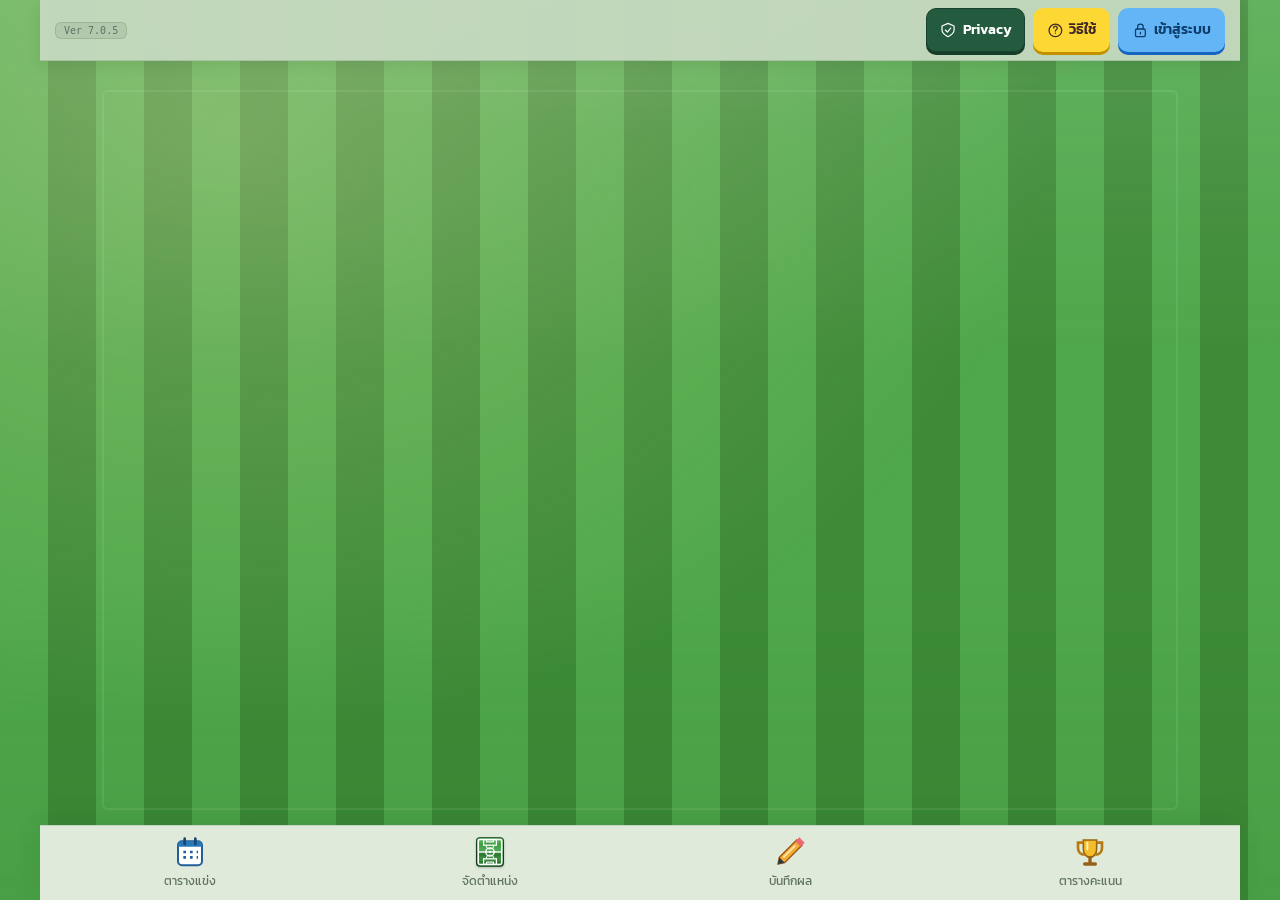
==== commit 5e714a72: "Use requested Thai match labels with clear spacing for 7.0.5" ====
--- a/index.html
+++ b/index.html
@@ -10,22 +10,22 @@
  <meta name="theme-color" content="#103d2b">
 
     <meta name="apple-mobile-web-app-title" content="TK7">
-    <link rel="icon" type="image/png" sizes="32x32" href="assets/icons/icon-32.png?v=7.0.4">
-    <link rel="icon" type="image/png" sizes="48x48" href="assets/icons/icon-48.png?v=7.0.4">
-    <link rel="apple-touch-icon" sizes="180x180" href="assets/icons/icon-180.png?v=7.0.4">
-    <link rel="manifest" href="manifest.json?v=7.0.4">
+    <link rel="icon" type="image/png" sizes="32x32" href="assets/icons/icon-32.png?v=7.0.5">
+    <link rel="icon" type="image/png" sizes="48x48" href="assets/icons/icon-48.png?v=7.0.5">
+    <link rel="apple-touch-icon" sizes="180x180" href="assets/icons/icon-180.png?v=7.0.5">
+    <link rel="manifest" href="manifest.json?v=7.0.5">
     <link rel="preconnect" href="https://fonts.googleapis.com">
     <link rel="preconnect" href="https://fonts.gstatic.com" crossorigin>
     <link href="https://fonts.googleapis.com/css2?family=Kanit:wght@300;400;600;700&display=swap" rel="stylesheet">
 
     <script src="vendor/supabase-2.119.0.js" integrity="sha384-uteMfOloLDGt042uDz+xHGF3ym63/WQ6rFq7murQRG8Ih7QrXGEGNtWd8688sb4O" crossorigin="anonymous"></script>
     <script src="vendor/morphdom-2.7.0.min.js" integrity="sha384-GvO679xZge/ZQsypeI50Wg7FqQIjFNfdoVpniNdlJ0H3z/+RxLNIUBMDhvtU018w" crossorigin="anonymous"></script>
-    <link rel="stylesheet" href="css/app.css?v=7.0.4">
-    <link rel="stylesheet" href="css/motion.css?v=7.0.4">
-    <link rel="stylesheet" href="css/support-panels.css?v=7.0.4">
-    <link rel="stylesheet" href="css/speed-dial.css?v=7.0.4">
-    <link rel="stylesheet" href="line-registration/team-card.css?v=7.0.4">
-    <link rel="stylesheet" href="line-registration/privacy-control.css?v=7.0.4">
+    <link rel="stylesheet" href="css/app.css?v=7.0.5">
+    <link rel="stylesheet" href="css/motion.css?v=7.0.5">
+    <link rel="stylesheet" href="css/support-panels.css?v=7.0.5">
+    <link rel="stylesheet" href="css/speed-dial.css?v=7.0.5">
+    <link rel="stylesheet" href="line-registration/team-card.css?v=7.0.5">
+    <link rel="stylesheet" href="line-registration/privacy-control.css?v=7.0.5">
 </head>
 <body>
     <svg xmlns="http://www.w3.org/2000/svg" width="0" height="0" style="position:absolute;overflow:hidden" aria-hidden="true">
@@ -52,7 +52,7 @@
     <div id="app">
         <div id="auth-section">
     <div class="auth-meta">
-        <span class="version-tag">Ver 7.0.4</span>
+        <span class="version-tag">Ver 7.0.5</span>
         <span id="user-info"></span>
     </div>
     <div class="auth-user-controls">
@@ -204,7 +204,7 @@
     <div id="login-modal" class="modal">
     <div class="modal-content auth-card">
         <button type="button" class="close-modal-btn auth-close" aria-label="ปิดหน้าต่างเข้าสู่ระบบ">×</button>
-        <div class="auth-brand"><img src="assets/icons/icon-192.png?v=7.0.4" width="64" height="64" alt="ตราสโมสร TK7"><div><strong>TK7</strong><span>FRIDAY NIGHT FOOTBALL</span></div></div>
+        <div class="auth-brand"><img src="assets/icons/icon-192.png?v=7.0.5" width="64" height="64" alt="ตราสโมสร TK7"><div><strong>TK7</strong><span>FRIDAY NIGHT FOOTBALL</span></div></div>
         <p class="auth-welcome">จัดทีม วางแผน พร้อมลงสนาม</p>
         <h2 id="auth-modal-title"><span data-tk7-icon="lock" aria-hidden="true"></span> เข้าสู่ระบบ</h2>
         <div class="share-mode-btns auth-switch" style="margin-top: 0;" aria-label="เลือกเข้าสู่ระบบหรือสมัครสมาชิก">
@@ -286,25 +286,25 @@
         </div>
     </div>
 
-    <script src="line-registration/direct-share-config.js?v=7.0.4" defer></script>
-    <script type="module" src="line-registration/direct-share.mjs?v=7.0.4"></script>
-    <script src="line-registration/backdrop-guard.js?v=7.0.4" defer></script>
-    <script src="line-registration/icons.js?v=7.0.4" defer></script>
-    <script src="line-registration/roster-summary.js?v=7.0.4" defer></script>
-    <script src="line-registration/native-roster-share.js?v=7.0.4" defer></script>
-    <script src="line-registration/name-paste.js?v=7.0.4" defer></script>
-    <script src="line-registration/roster-text.js?v=7.0.4" defer></script>
-    <script src="js/roster-import-ui.js?v=7.0.4" defer></script>
-    <script src="js/speed-dial.js?v=7.0.4" defer></script>
-    <script src="line-registration/admin-integration.js?v=7.0.4" defer></script>
-    <script src="line-registration/browser-safety.js?v=7.0.4" defer></script>
-    <script src="js/match-stats.js?v=7.0.4" defer></script>
-    <script src="js/score-writer.js?v=7.0.4" defer></script>
-    <script src="js/lineup-path.js?v=7.0.4" defer></script>
-    <script src="js/lineup-tactics.js?v=7.0.4" defer></script>
-    <script src="js/lineup-media.js?v=7.0.4" defer></script>
-    <script src="js/lineup-video.js?v=7.0.4" defer></script>
-    <script src="js/app.js?v=7.0.4" defer></script>
+    <script src="line-registration/direct-share-config.js?v=7.0.5" defer></script>
+    <script type="module" src="line-registration/direct-share.mjs?v=7.0.5"></script>
+    <script src="line-registration/backdrop-guard.js?v=7.0.5" defer></script>
+    <script src="line-registration/icons.js?v=7.0.5" defer></script>
+    <script src="line-registration/roster-summary.js?v=7.0.5" defer></script>
+    <script src="line-registration/native-roster-share.js?v=7.0.5" defer></script>
+    <script src="line-registration/name-paste.js?v=7.0.5" defer></script>
+    <script src="line-registration/roster-text.js?v=7.0.5" defer></script>
+    <script src="js/roster-import-ui.js?v=7.0.5" defer></script>
+    <script src="js/speed-dial.js?v=7.0.5" defer></script>
+    <script src="line-registration/admin-integration.js?v=7.0.5" defer></script>
+    <script src="line-registration/browser-safety.js?v=7.0.5" defer></script>
+    <script src="js/match-stats.js?v=7.0.5" defer></script>
+    <script src="js/score-writer.js?v=7.0.5" defer></script>
+    <script src="js/lineup-path.js?v=7.0.5" defer></script>
+    <script src="js/lineup-tactics.js?v=7.0.5" defer></script>
+    <script src="js/lineup-media.js?v=7.0.5" defer></script>
+    <script src="js/lineup-video.js?v=7.0.5" defer></script>
+    <script src="js/app.js?v=7.0.5" defer></script>
 
     <div id="template-manager-modal" class="modal">
         <div class="modal-content" style="max-width: 600px;">
--- a/css/app.css
+++ b/css/app.css
@@ -1564,6 +1564,6 @@
 
 /* Shared images read down the left column, then down the right column. */
 .temp-export-container .export-mode-grid .match-header{display:flex;justify-content:space-between;align-items:center;min-height:40px;gap:12px;padding-bottom:10px}
-.temp-export-container .export-mode-grid .match-header>span:first-child{display:inline-flex;align-items:center;min-height:30px;padding:4px 10px;border:1px solid #8eaf8a;border-radius:8px;background:#eff7e9;color:#194b2b;font-size:15px;font-weight:700;line-height:1.4}
+.temp-export-container .export-mode-grid .match-header>span:first-child{display:inline-flex;align-items:center;min-height:30px;padding:4px 10px;border:1px solid #8eaf8a;border-radius:8px;background:#eff7e9;color:#194b2b;font-size:15px;font-weight:700;line-height:1.4;word-spacing:3px}
 
 .temp-export-container .export-mode-grid .match-header>span:last-child{display:inline-flex;align-items:center;justify-content:flex-end;min-height:30px;padding:4px 2px;color:#355941;font-size:14px;font-weight:600;font-variant-numeric:tabular-nums;line-height:1.4;white-space:nowrap}
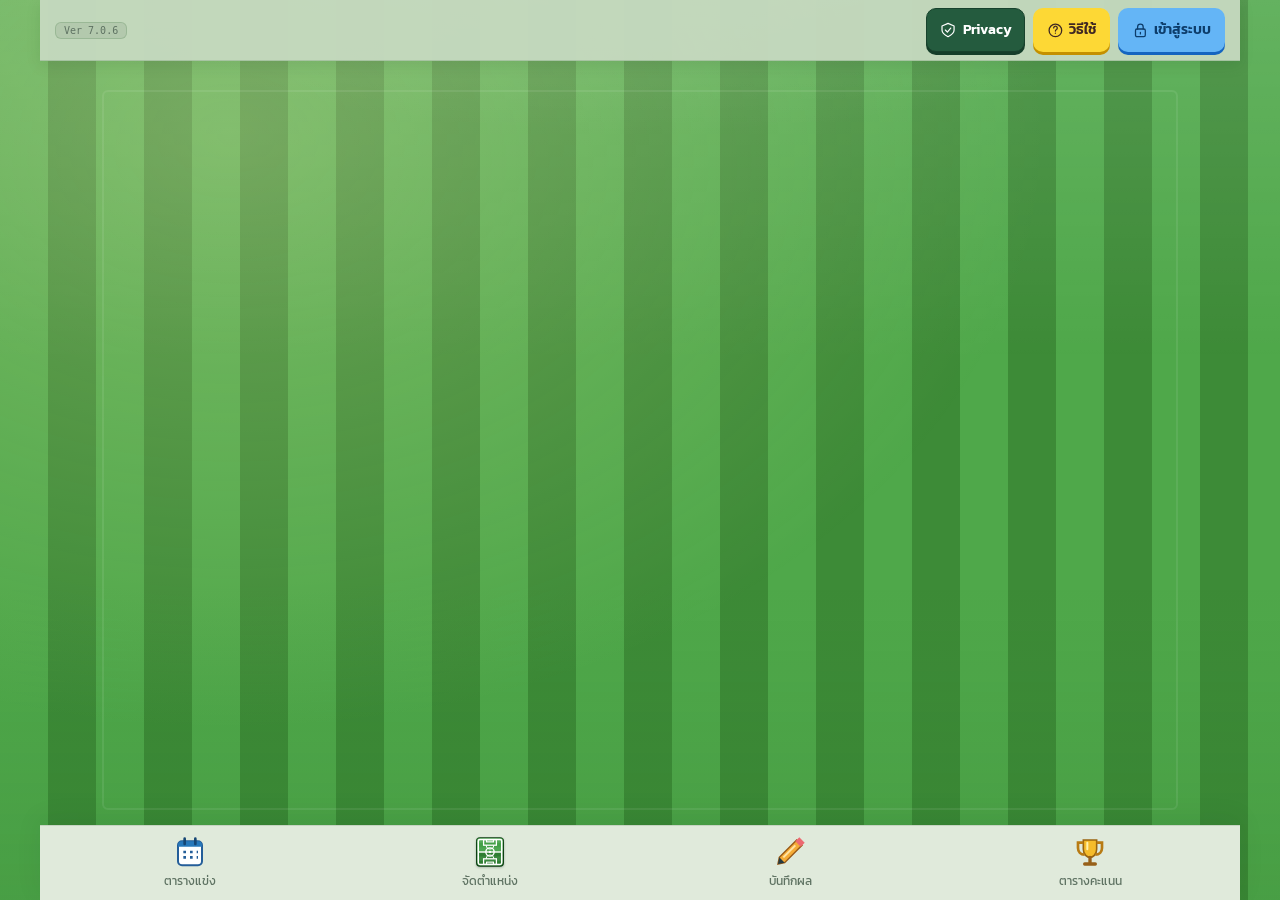
==== commit 64949109: "Separate match label and number with physical spacing for 7.0.6" ====
--- a/index.html
+++ b/index.html
@@ -10,22 +10,22 @@
  <meta name="theme-color" content="#103d2b">
 
     <meta name="apple-mobile-web-app-title" content="TK7">
-    <link rel="icon" type="image/png" sizes="32x32" href="assets/icons/icon-32.png?v=7.0.5">
-    <link rel="icon" type="image/png" sizes="48x48" href="assets/icons/icon-48.png?v=7.0.5">
-    <link rel="apple-touch-icon" sizes="180x180" href="assets/icons/icon-180.png?v=7.0.5">
-    <link rel="manifest" href="manifest.json?v=7.0.5">
+    <link rel="icon" type="image/png" sizes="32x32" href="assets/icons/icon-32.png?v=7.0.6">
+    <link rel="icon" type="image/png" sizes="48x48" href="assets/icons/icon-48.png?v=7.0.6">
+    <link rel="apple-touch-icon" sizes="180x180" href="assets/icons/icon-180.png?v=7.0.6">
+    <link rel="manifest" href="manifest.json?v=7.0.6">
     <link rel="preconnect" href="https://fonts.googleapis.com">
     <link rel="preconnect" href="https://fonts.gstatic.com" crossorigin>
     <link href="https://fonts.googleapis.com/css2?family=Kanit:wght@300;400;600;700&display=swap" rel="stylesheet">
 
     <script src="vendor/supabase-2.119.0.js" integrity="sha384-uteMfOloLDGt042uDz+xHGF3ym63/WQ6rFq7murQRG8Ih7QrXGEGNtWd8688sb4O" crossorigin="anonymous"></script>
     <script src="vendor/morphdom-2.7.0.min.js" integrity="sha384-GvO679xZge/ZQsypeI50Wg7FqQIjFNfdoVpniNdlJ0H3z/+RxLNIUBMDhvtU018w" crossorigin="anonymous"></script>
-    <link rel="stylesheet" href="css/app.css?v=7.0.5">
-    <link rel="stylesheet" href="css/motion.css?v=7.0.5">
-    <link rel="stylesheet" href="css/support-panels.css?v=7.0.5">
-    <link rel="stylesheet" href="css/speed-dial.css?v=7.0.5">
-    <link rel="stylesheet" href="line-registration/team-card.css?v=7.0.5">
-    <link rel="stylesheet" href="line-registration/privacy-control.css?v=7.0.5">
+    <link rel="stylesheet" href="css/app.css?v=7.0.6">
+    <link rel="stylesheet" href="css/motion.css?v=7.0.6">
+    <link rel="stylesheet" href="css/support-panels.css?v=7.0.6">
+    <link rel="stylesheet" href="css/speed-dial.css?v=7.0.6">
+    <link rel="stylesheet" href="line-registration/team-card.css?v=7.0.6">
+    <link rel="stylesheet" href="line-registration/privacy-control.css?v=7.0.6">
 </head>
 <body>
     <svg xmlns="http://www.w3.org/2000/svg" width="0" height="0" style="position:absolute;overflow:hidden" aria-hidden="true">
@@ -52,7 +52,7 @@
     <div id="app">
         <div id="auth-section">
     <div class="auth-meta">
-        <span class="version-tag">Ver 7.0.5</span>
+        <span class="version-tag">Ver 7.0.6</span>
         <span id="user-info"></span>
     </div>
     <div class="auth-user-controls">
@@ -204,7 +204,7 @@
     <div id="login-modal" class="modal">
     <div class="modal-content auth-card">
         <button type="button" class="close-modal-btn auth-close" aria-label="ปิดหน้าต่างเข้าสู่ระบบ">×</button>
-        <div class="auth-brand"><img src="assets/icons/icon-192.png?v=7.0.5" width="64" height="64" alt="ตราสโมสร TK7"><div><strong>TK7</strong><span>FRIDAY NIGHT FOOTBALL</span></div></div>
+        <div class="auth-brand"><img src="assets/icons/icon-192.png?v=7.0.6" width="64" height="64" alt="ตราสโมสร TK7"><div><strong>TK7</strong><span>FRIDAY NIGHT FOOTBALL</span></div></div>
         <p class="auth-welcome">จัดทีม วางแผน พร้อมลงสนาม</p>
         <h2 id="auth-modal-title"><span data-tk7-icon="lock" aria-hidden="true"></span> เข้าสู่ระบบ</h2>
         <div class="share-mode-btns auth-switch" style="margin-top: 0;" aria-label="เลือกเข้าสู่ระบบหรือสมัครสมาชิก">
@@ -286,25 +286,25 @@
         </div>
     </div>
 
-    <script src="line-registration/direct-share-config.js?v=7.0.5" defer></script>
-    <script type="module" src="line-registration/direct-share.mjs?v=7.0.5"></script>
-    <script src="line-registration/backdrop-guard.js?v=7.0.5" defer></script>
-    <script src="line-registration/icons.js?v=7.0.5" defer></script>
-    <script src="line-registration/roster-summary.js?v=7.0.5" defer></script>
-    <script src="line-registration/native-roster-share.js?v=7.0.5" defer></script>
-    <script src="line-registration/name-paste.js?v=7.0.5" defer></script>
-    <script src="line-registration/roster-text.js?v=7.0.5" defer></script>
-    <script src="js/roster-import-ui.js?v=7.0.5" defer></script>
-    <script src="js/speed-dial.js?v=7.0.5" defer></script>
-    <script src="line-registration/admin-integration.js?v=7.0.5" defer></script>
-    <script src="line-registration/browser-safety.js?v=7.0.5" defer></script>
-    <script src="js/match-stats.js?v=7.0.5" defer></script>
-    <script src="js/score-writer.js?v=7.0.5" defer></script>
-    <script src="js/lineup-path.js?v=7.0.5" defer></script>
-    <script src="js/lineup-tactics.js?v=7.0.5" defer></script>
-    <script src="js/lineup-media.js?v=7.0.5" defer></script>
-    <script src="js/lineup-video.js?v=7.0.5" defer></script>
-    <script src="js/app.js?v=7.0.5" defer></script>
+    <script src="line-registration/direct-share-config.js?v=7.0.6" defer></script>
+    <script type="module" src="line-registration/direct-share.mjs?v=7.0.6"></script>
+    <script src="line-registration/backdrop-guard.js?v=7.0.6" defer></script>
+    <script src="line-registration/icons.js?v=7.0.6" defer></script>
+    <script src="line-registration/roster-summary.js?v=7.0.6" defer></script>
+    <script src="line-registration/native-roster-share.js?v=7.0.6" defer></script>
+    <script src="line-registration/name-paste.js?v=7.0.6" defer></script>
+    <script src="line-registration/roster-text.js?v=7.0.6" defer></script>
+    <script src="js/roster-import-ui.js?v=7.0.6" defer></script>
+    <script src="js/speed-dial.js?v=7.0.6" defer></script>
+    <script src="line-registration/admin-integration.js?v=7.0.6" defer></script>
+    <script src="line-registration/browser-safety.js?v=7.0.6" defer></script>
+    <script src="js/match-stats.js?v=7.0.6" defer></script>
+    <script src="js/score-writer.js?v=7.0.6" defer></script>
+    <script src="js/lineup-path.js?v=7.0.6" defer></script>
+    <script src="js/lineup-tactics.js?v=7.0.6" defer></script>
+    <script src="js/lineup-media.js?v=7.0.6" defer></script>
+    <script src="js/lineup-video.js?v=7.0.6" defer></script>
+    <script src="js/app.js?v=7.0.6" defer></script>
 
     <div id="template-manager-modal" class="modal">
         <div class="modal-content" style="max-width: 600px;">
--- a/css/app.css
+++ b/css/app.css
@@ -1564,6 +1564,10 @@
 
 /* Shared images read down the left column, then down the right column. */
 .temp-export-container .export-mode-grid .match-header{display:flex;justify-content:space-between;align-items:center;min-height:40px;gap:12px;padding-bottom:10px}
-.temp-export-container .export-mode-grid .match-header>span:first-child{display:inline-flex;align-items:center;min-height:30px;padding:4px 10px;border:1px solid #8eaf8a;border-radius:8px;background:#eff7e9;color:#194b2b;font-size:15px;font-weight:700;line-height:1.4;word-spacing:3px}
+.temp-export-container .export-mode-grid .match-header>span:first-child{display:inline-flex;align-items:center;min-height:30px;padding:4px 10px;border:1px solid #8eaf8a;border-radius:8px;background:#eff7e9;color:#194b2b;font-size:15px;font-weight:700;line-height:1.4}
 
 .temp-export-container .export-mode-grid .match-header>span:last-child{display:inline-flex;align-items:center;justify-content:flex-end;min-height:30px;padding:4px 2px;color:#355941;font-size:14px;font-weight:600;font-variant-numeric:tabular-nums;line-height:1.4;white-space:nowrap}
+
+.temp-export-container .export-mode-grid .match-header>span:first-child>span{display:block;flex:none;white-space:nowrap}
+
+.temp-export-container .export-match-index{margin-left:8px}
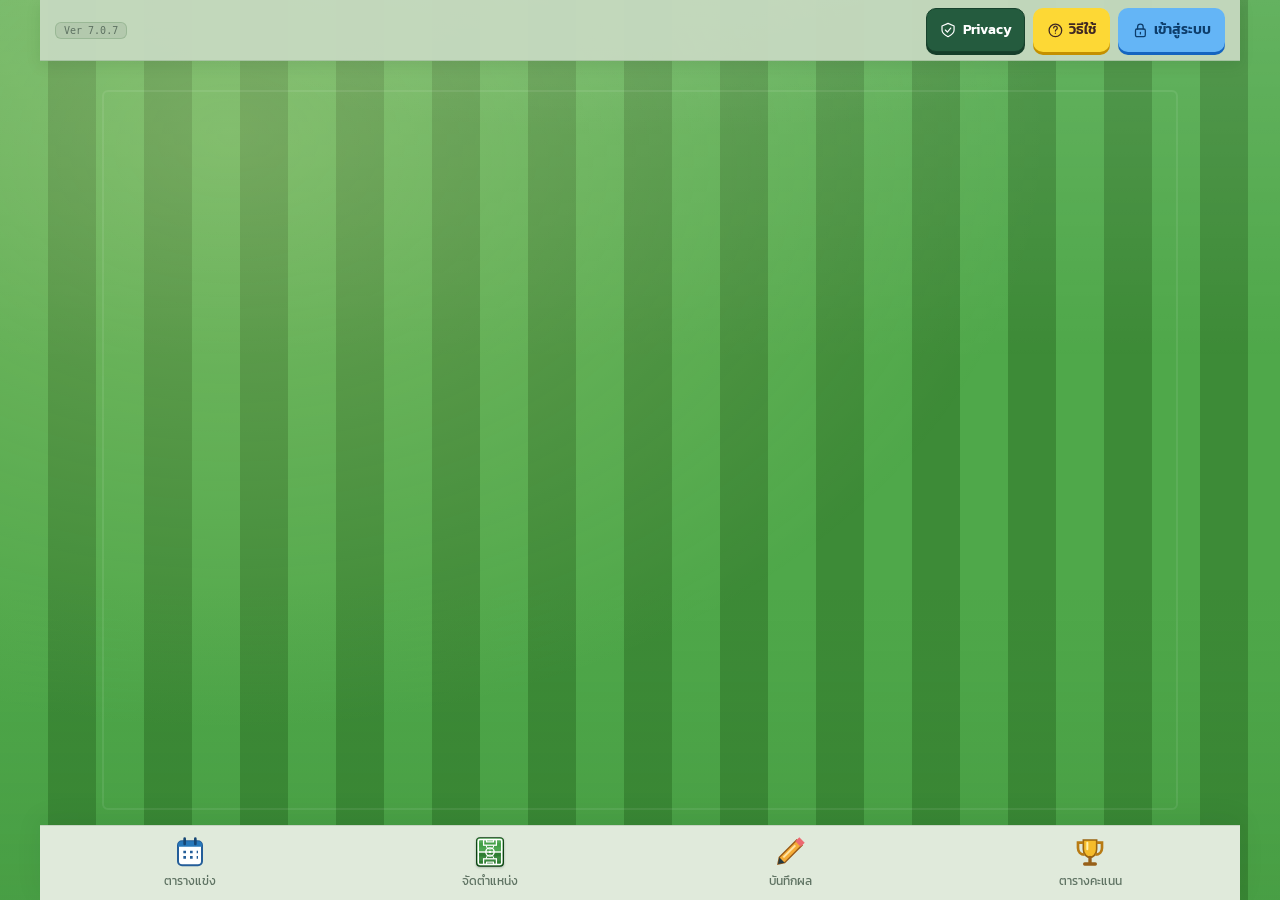
==== commit d938d6bb: "Prevent stored template input injection for security release 7.0.7" ====
--- a/index.html
+++ b/index.html
@@ -10,22 +10,22 @@
  <meta name="theme-color" content="#103d2b">
 
     <meta name="apple-mobile-web-app-title" content="TK7">
-    <link rel="icon" type="image/png" sizes="32x32" href="assets/icons/icon-32.png?v=7.0.6">
-    <link rel="icon" type="image/png" sizes="48x48" href="assets/icons/icon-48.png?v=7.0.6">
-    <link rel="apple-touch-icon" sizes="180x180" href="assets/icons/icon-180.png?v=7.0.6">
-    <link rel="manifest" href="manifest.json?v=7.0.6">
+    <link rel="icon" type="image/png" sizes="32x32" href="assets/icons/icon-32.png?v=7.0.7">
+    <link rel="icon" type="image/png" sizes="48x48" href="assets/icons/icon-48.png?v=7.0.7">
+    <link rel="apple-touch-icon" sizes="180x180" href="assets/icons/icon-180.png?v=7.0.7">
+    <link rel="manifest" href="manifest.json?v=7.0.7">
     <link rel="preconnect" href="https://fonts.googleapis.com">
     <link rel="preconnect" href="https://fonts.gstatic.com" crossorigin>
     <link href="https://fonts.googleapis.com/css2?family=Kanit:wght@300;400;600;700&display=swap" rel="stylesheet">
 
     <script src="vendor/supabase-2.119.0.js" integrity="sha384-uteMfOloLDGt042uDz+xHGF3ym63/WQ6rFq7murQRG8Ih7QrXGEGNtWd8688sb4O" crossorigin="anonymous"></script>
     <script src="vendor/morphdom-2.7.0.min.js" integrity="sha384-GvO679xZge/ZQsypeI50Wg7FqQIjFNfdoVpniNdlJ0H3z/+RxLNIUBMDhvtU018w" crossorigin="anonymous"></script>
-    <link rel="stylesheet" href="css/app.css?v=7.0.6">
-    <link rel="stylesheet" href="css/motion.css?v=7.0.6">
-    <link rel="stylesheet" href="css/support-panels.css?v=7.0.6">
-    <link rel="stylesheet" href="css/speed-dial.css?v=7.0.6">
-    <link rel="stylesheet" href="line-registration/team-card.css?v=7.0.6">
-    <link rel="stylesheet" href="line-registration/privacy-control.css?v=7.0.6">
+    <link rel="stylesheet" href="css/app.css?v=7.0.7">
+    <link rel="stylesheet" href="css/motion.css?v=7.0.7">
+    <link rel="stylesheet" href="css/support-panels.css?v=7.0.7">
+    <link rel="stylesheet" href="css/speed-dial.css?v=7.0.7">
+    <link rel="stylesheet" href="line-registration/team-card.css?v=7.0.7">
+    <link rel="stylesheet" href="line-registration/privacy-control.css?v=7.0.7">
 </head>
 <body>
     <svg xmlns="http://www.w3.org/2000/svg" width="0" height="0" style="position:absolute;overflow:hidden" aria-hidden="true">
@@ -52,7 +52,7 @@
     <div id="app">
         <div id="auth-section">
     <div class="auth-meta">
-        <span class="version-tag">Ver 7.0.6</span>
+        <span class="version-tag">Ver 7.0.7</span>
         <span id="user-info"></span>
     </div>
     <div class="auth-user-controls">
@@ -204,7 +204,7 @@
     <div id="login-modal" class="modal">
     <div class="modal-content auth-card">
         <button type="button" class="close-modal-btn auth-close" aria-label="ปิดหน้าต่างเข้าสู่ระบบ">×</button>
-        <div class="auth-brand"><img src="assets/icons/icon-192.png?v=7.0.6" width="64" height="64" alt="ตราสโมสร TK7"><div><strong>TK7</strong><span>FRIDAY NIGHT FOOTBALL</span></div></div>
+        <div class="auth-brand"><img src="assets/icons/icon-192.png?v=7.0.7" width="64" height="64" alt="ตราสโมสร TK7"><div><strong>TK7</strong><span>FRIDAY NIGHT FOOTBALL</span></div></div>
         <p class="auth-welcome">จัดทีม วางแผน พร้อมลงสนาม</p>
         <h2 id="auth-modal-title"><span data-tk7-icon="lock" aria-hidden="true"></span> เข้าสู่ระบบ</h2>
         <div class="share-mode-btns auth-switch" style="margin-top: 0;" aria-label="เลือกเข้าสู่ระบบหรือสมัครสมาชิก">
@@ -286,25 +286,25 @@
         </div>
     </div>
 
-    <script src="line-registration/direct-share-config.js?v=7.0.6" defer></script>
-    <script type="module" src="line-registration/direct-share.mjs?v=7.0.6"></script>
-    <script src="line-registration/backdrop-guard.js?v=7.0.6" defer></script>
-    <script src="line-registration/icons.js?v=7.0.6" defer></script>
-    <script src="line-registration/roster-summary.js?v=7.0.6" defer></script>
-    <script src="line-registration/native-roster-share.js?v=7.0.6" defer></script>
-    <script src="line-registration/name-paste.js?v=7.0.6" defer></script>
-    <script src="line-registration/roster-text.js?v=7.0.6" defer></script>
-    <script src="js/roster-import-ui.js?v=7.0.6" defer></script>
-    <script src="js/speed-dial.js?v=7.0.6" defer></script>
-    <script src="line-registration/admin-integration.js?v=7.0.6" defer></script>
-    <script src="line-registration/browser-safety.js?v=7.0.6" defer></script>
-    <script src="js/match-stats.js?v=7.0.6" defer></script>
-    <script src="js/score-writer.js?v=7.0.6" defer></script>
-    <script src="js/lineup-path.js?v=7.0.6" defer></script>
-    <script src="js/lineup-tactics.js?v=7.0.6" defer></script>
-    <script src="js/lineup-media.js?v=7.0.6" defer></script>
-    <script src="js/lineup-video.js?v=7.0.6" defer></script>
-    <script src="js/app.js?v=7.0.6" defer></script>
+    <script src="line-registration/direct-share-config.js?v=7.0.7" defer></script>
+    <script type="module" src="line-registration/direct-share.mjs?v=7.0.7"></script>
+    <script src="line-registration/backdrop-guard.js?v=7.0.7" defer></script>
+    <script src="line-registration/icons.js?v=7.0.7" defer></script>
+    <script src="line-registration/roster-summary.js?v=7.0.7" defer></script>
+    <script src="line-registration/native-roster-share.js?v=7.0.7" defer></script>
+    <script src="line-registration/name-paste.js?v=7.0.7" defer></script>
+    <script src="line-registration/roster-text.js?v=7.0.7" defer></script>
+    <script src="js/roster-import-ui.js?v=7.0.7" defer></script>
+    <script src="js/speed-dial.js?v=7.0.7" defer></script>
+    <script src="line-registration/admin-integration.js?v=7.0.7" defer></script>
+    <script src="line-registration/browser-safety.js?v=7.0.7" defer></script>
+    <script src="js/match-stats.js?v=7.0.7" defer></script>
+    <script src="js/score-writer.js?v=7.0.7" defer></script>
+    <script src="js/lineup-path.js?v=7.0.7" defer></script>
+    <script src="js/lineup-tactics.js?v=7.0.7" defer></script>
+    <script src="js/lineup-media.js?v=7.0.7" defer></script>
+    <script src="js/lineup-video.js?v=7.0.7" defer></script>
+    <script src="js/app.js?v=7.0.7" defer></script>
 
     <div id="template-manager-modal" class="modal">
         <div class="modal-content" style="max-width: 600px;">
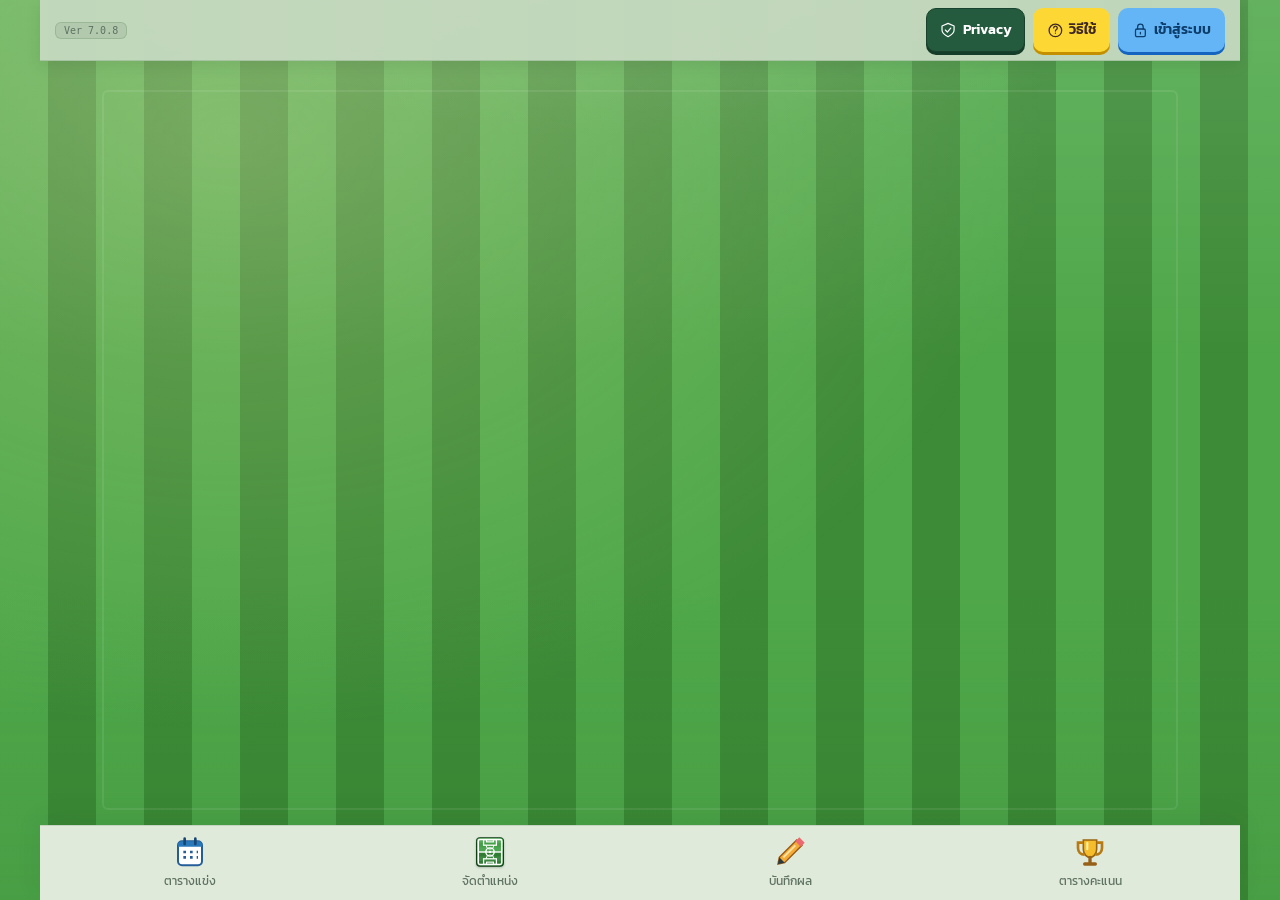
==== commit afc9639d: "Fix date refresh races, guarded deletion and score validation in 7.0.8" ====
--- a/index.html
+++ b/index.html
@@ -10,22 +10,22 @@
  <meta name="theme-color" content="#103d2b">
 
     <meta name="apple-mobile-web-app-title" content="TK7">
-    <link rel="icon" type="image/png" sizes="32x32" href="assets/icons/icon-32.png?v=7.0.7">
-    <link rel="icon" type="image/png" sizes="48x48" href="assets/icons/icon-48.png?v=7.0.7">
-    <link rel="apple-touch-icon" sizes="180x180" href="assets/icons/icon-180.png?v=7.0.7">
-    <link rel="manifest" href="manifest.json?v=7.0.7">
+    <link rel="icon" type="image/png" sizes="32x32" href="assets/icons/icon-32.png?v=7.0.8">
+    <link rel="icon" type="image/png" sizes="48x48" href="assets/icons/icon-48.png?v=7.0.8">
+    <link rel="apple-touch-icon" sizes="180x180" href="assets/icons/icon-180.png?v=7.0.8">
+    <link rel="manifest" href="manifest.json?v=7.0.8">
     <link rel="preconnect" href="https://fonts.googleapis.com">
     <link rel="preconnect" href="https://fonts.gstatic.com" crossorigin>
     <link href="https://fonts.googleapis.com/css2?family=Kanit:wght@300;400;600;700&display=swap" rel="stylesheet">
 
     <script src="vendor/supabase-2.119.0.js" integrity="sha384-uteMfOloLDGt042uDz+xHGF3ym63/WQ6rFq7murQRG8Ih7QrXGEGNtWd8688sb4O" crossorigin="anonymous"></script>
     <script src="vendor/morphdom-2.7.0.min.js" integrity="sha384-GvO679xZge/ZQsypeI50Wg7FqQIjFNfdoVpniNdlJ0H3z/+RxLNIUBMDhvtU018w" crossorigin="anonymous"></script>
-    <link rel="stylesheet" href="css/app.css?v=7.0.7">
-    <link rel="stylesheet" href="css/motion.css?v=7.0.7">
-    <link rel="stylesheet" href="css/support-panels.css?v=7.0.7">
-    <link rel="stylesheet" href="css/speed-dial.css?v=7.0.7">
-    <link rel="stylesheet" href="line-registration/team-card.css?v=7.0.7">
-    <link rel="stylesheet" href="line-registration/privacy-control.css?v=7.0.7">
+    <link rel="stylesheet" href="css/app.css?v=7.0.8">
+    <link rel="stylesheet" href="css/motion.css?v=7.0.8">
+    <link rel="stylesheet" href="css/support-panels.css?v=7.0.8">
+    <link rel="stylesheet" href="css/speed-dial.css?v=7.0.8">
+    <link rel="stylesheet" href="line-registration/team-card.css?v=7.0.8">
+    <link rel="stylesheet" href="line-registration/privacy-control.css?v=7.0.8">
 </head>
 <body>
     <svg xmlns="http://www.w3.org/2000/svg" width="0" height="0" style="position:absolute;overflow:hidden" aria-hidden="true">
@@ -52,7 +52,7 @@
     <div id="app">
         <div id="auth-section">
     <div class="auth-meta">
-        <span class="version-tag">Ver 7.0.7</span>
+        <span class="version-tag">Ver 7.0.8</span>
         <span id="user-info"></span>
     </div>
     <div class="auth-user-controls">
@@ -204,7 +204,7 @@
     <div id="login-modal" class="modal">
     <div class="modal-content auth-card">
         <button type="button" class="close-modal-btn auth-close" aria-label="ปิดหน้าต่างเข้าสู่ระบบ">×</button>
-        <div class="auth-brand"><img src="assets/icons/icon-192.png?v=7.0.7" width="64" height="64" alt="ตราสโมสร TK7"><div><strong>TK7</strong><span>FRIDAY NIGHT FOOTBALL</span></div></div>
+        <div class="auth-brand"><img src="assets/icons/icon-192.png?v=7.0.8" width="64" height="64" alt="ตราสโมสร TK7"><div><strong>TK7</strong><span>FRIDAY NIGHT FOOTBALL</span></div></div>
         <p class="auth-welcome">จัดทีม วางแผน พร้อมลงสนาม</p>
         <h2 id="auth-modal-title"><span data-tk7-icon="lock" aria-hidden="true"></span> เข้าสู่ระบบ</h2>
         <div class="share-mode-btns auth-switch" style="margin-top: 0;" aria-label="เลือกเข้าสู่ระบบหรือสมัครสมาชิก">
@@ -286,25 +286,25 @@
         </div>
     </div>
 
-    <script src="line-registration/direct-share-config.js?v=7.0.7" defer></script>
-    <script type="module" src="line-registration/direct-share.mjs?v=7.0.7"></script>
-    <script src="line-registration/backdrop-guard.js?v=7.0.7" defer></script>
-    <script src="line-registration/icons.js?v=7.0.7" defer></script>
-    <script src="line-registration/roster-summary.js?v=7.0.7" defer></script>
-    <script src="line-registration/native-roster-share.js?v=7.0.7" defer></script>
-    <script src="line-registration/name-paste.js?v=7.0.7" defer></script>
-    <script src="line-registration/roster-text.js?v=7.0.7" defer></script>
-    <script src="js/roster-import-ui.js?v=7.0.7" defer></script>
-    <script src="js/speed-dial.js?v=7.0.7" defer></script>
-    <script src="line-registration/admin-integration.js?v=7.0.7" defer></script>
-    <script src="line-registration/browser-safety.js?v=7.0.7" defer></script>
-    <script src="js/match-stats.js?v=7.0.7" defer></script>
-    <script src="js/score-writer.js?v=7.0.7" defer></script>
-    <script src="js/lineup-path.js?v=7.0.7" defer></script>
-    <script src="js/lineup-tactics.js?v=7.0.7" defer></script>
-    <script src="js/lineup-media.js?v=7.0.7" defer></script>
-    <script src="js/lineup-video.js?v=7.0.7" defer></script>
-    <script src="js/app.js?v=7.0.7" defer></script>
+    <script src="line-registration/direct-share-config.js?v=7.0.8" defer></script>
+    <script type="module" src="line-registration/direct-share.mjs?v=7.0.8"></script>
+    <script src="line-registration/backdrop-guard.js?v=7.0.8" defer></script>
+    <script src="line-registration/icons.js?v=7.0.8" defer></script>
+    <script src="line-registration/roster-summary.js?v=7.0.8" defer></script>
+    <script src="line-registration/native-roster-share.js?v=7.0.8" defer></script>
+    <script src="line-registration/name-paste.js?v=7.0.8" defer></script>
+    <script src="line-registration/roster-text.js?v=7.0.8" defer></script>
+    <script src="js/roster-import-ui.js?v=7.0.8" defer></script>
+    <script src="js/speed-dial.js?v=7.0.8" defer></script>
+    <script src="line-registration/admin-integration.js?v=7.0.8" defer></script>
+    <script src="line-registration/browser-safety.js?v=7.0.8" defer></script>
+    <script src="js/match-stats.js?v=7.0.8" defer></script>
+    <script src="js/score-writer.js?v=7.0.8" defer></script>
+    <script src="js/lineup-path.js?v=7.0.8" defer></script>
+    <script src="js/lineup-tactics.js?v=7.0.8" defer></script>
+    <script src="js/lineup-media.js?v=7.0.8" defer></script>
+    <script src="js/lineup-video.js?v=7.0.8" defer></script>
+    <script src="js/app.js?v=7.0.8" defer></script>
 
     <div id="template-manager-modal" class="modal">
         <div class="modal-content" style="max-width: 600px;">
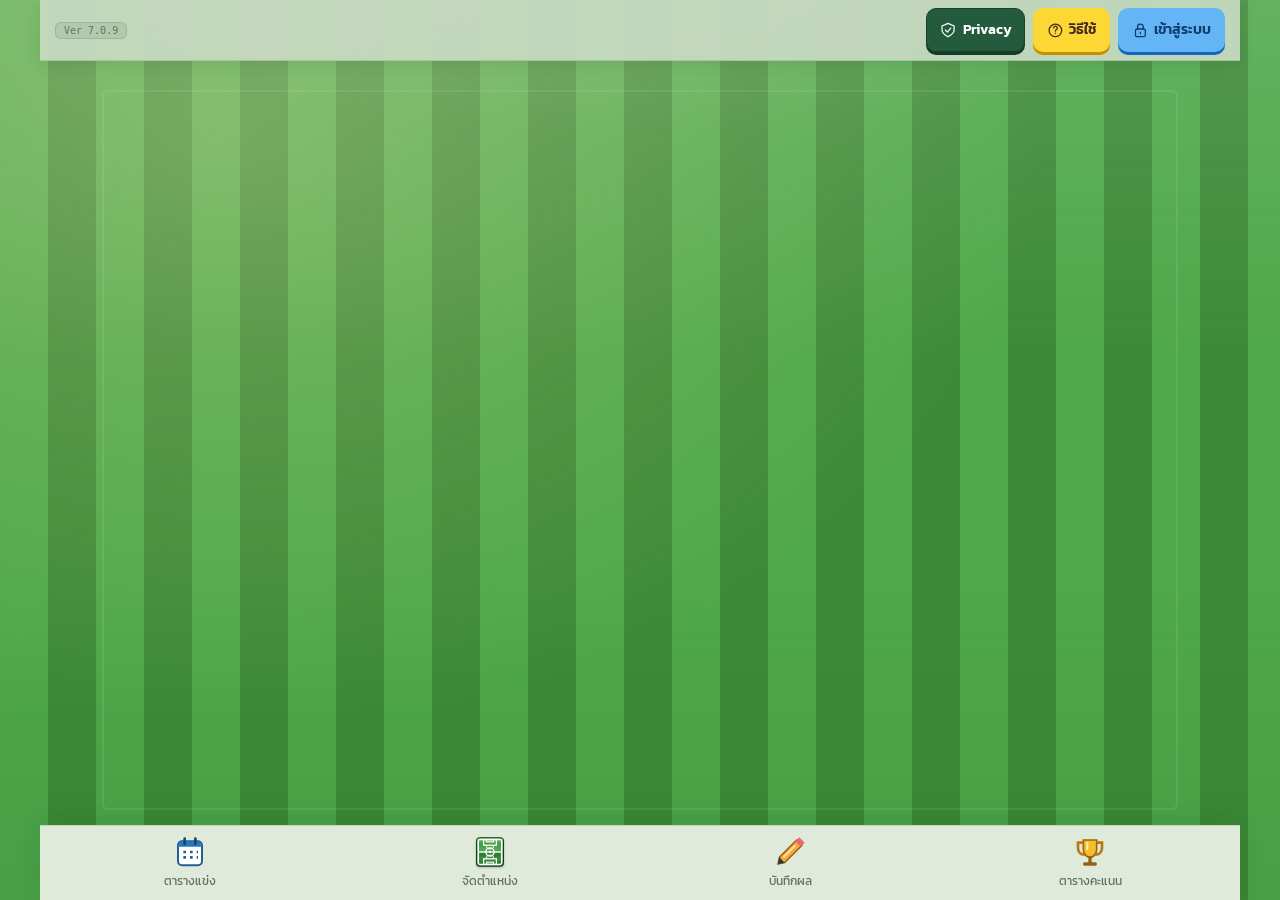
==== commit 125a26ac: "Anchor registration menus to their triggers and color actions in 7.0.9" ====
--- a/index.html
+++ b/index.html
@@ -10,22 +10,22 @@
  <meta name="theme-color" content="#103d2b">
 
     <meta name="apple-mobile-web-app-title" content="TK7">
-    <link rel="icon" type="image/png" sizes="32x32" href="assets/icons/icon-32.png?v=7.0.8">
-    <link rel="icon" type="image/png" sizes="48x48" href="assets/icons/icon-48.png?v=7.0.8">
-    <link rel="apple-touch-icon" sizes="180x180" href="assets/icons/icon-180.png?v=7.0.8">
-    <link rel="manifest" href="manifest.json?v=7.0.8">
+    <link rel="icon" type="image/png" sizes="32x32" href="assets/icons/icon-32.png?v=7.0.9">
+    <link rel="icon" type="image/png" sizes="48x48" href="assets/icons/icon-48.png?v=7.0.9">
+    <link rel="apple-touch-icon" sizes="180x180" href="assets/icons/icon-180.png?v=7.0.9">
+    <link rel="manifest" href="manifest.json?v=7.0.9">
     <link rel="preconnect" href="https://fonts.googleapis.com">
     <link rel="preconnect" href="https://fonts.gstatic.com" crossorigin>
     <link href="https://fonts.googleapis.com/css2?family=Kanit:wght@300;400;600;700&display=swap" rel="stylesheet">
 
     <script src="vendor/supabase-2.119.0.js" integrity="sha384-uteMfOloLDGt042uDz+xHGF3ym63/WQ6rFq7murQRG8Ih7QrXGEGNtWd8688sb4O" crossorigin="anonymous"></script>
     <script src="vendor/morphdom-2.7.0.min.js" integrity="sha384-GvO679xZge/ZQsypeI50Wg7FqQIjFNfdoVpniNdlJ0H3z/+RxLNIUBMDhvtU018w" crossorigin="anonymous"></script>
-    <link rel="stylesheet" href="css/app.css?v=7.0.8">
-    <link rel="stylesheet" href="css/motion.css?v=7.0.8">
-    <link rel="stylesheet" href="css/support-panels.css?v=7.0.8">
-    <link rel="stylesheet" href="css/speed-dial.css?v=7.0.8">
-    <link rel="stylesheet" href="line-registration/team-card.css?v=7.0.8">
-    <link rel="stylesheet" href="line-registration/privacy-control.css?v=7.0.8">
+    <link rel="stylesheet" href="css/app.css?v=7.0.9">
+    <link rel="stylesheet" href="css/motion.css?v=7.0.9">
+    <link rel="stylesheet" href="css/support-panels.css?v=7.0.9">
+    <link rel="stylesheet" href="css/speed-dial.css?v=7.0.9">
+    <link rel="stylesheet" href="line-registration/team-card.css?v=7.0.9">
+    <link rel="stylesheet" href="line-registration/privacy-control.css?v=7.0.9">
 </head>
 <body>
     <svg xmlns="http://www.w3.org/2000/svg" width="0" height="0" style="position:absolute;overflow:hidden" aria-hidden="true">
@@ -52,7 +52,7 @@
     <div id="app">
         <div id="auth-section">
     <div class="auth-meta">
-        <span class="version-tag">Ver 7.0.8</span>
+        <span class="version-tag">Ver 7.0.9</span>
         <span id="user-info"></span>
     </div>
     <div class="auth-user-controls">
@@ -204,7 +204,7 @@
     <div id="login-modal" class="modal">
     <div class="modal-content auth-card">
         <button type="button" class="close-modal-btn auth-close" aria-label="ปิดหน้าต่างเข้าสู่ระบบ">×</button>
-        <div class="auth-brand"><img src="assets/icons/icon-192.png?v=7.0.8" width="64" height="64" alt="ตราสโมสร TK7"><div><strong>TK7</strong><span>FRIDAY NIGHT FOOTBALL</span></div></div>
+        <div class="auth-brand"><img src="assets/icons/icon-192.png?v=7.0.9" width="64" height="64" alt="ตราสโมสร TK7"><div><strong>TK7</strong><span>FRIDAY NIGHT FOOTBALL</span></div></div>
         <p class="auth-welcome">จัดทีม วางแผน พร้อมลงสนาม</p>
         <h2 id="auth-modal-title"><span data-tk7-icon="lock" aria-hidden="true"></span> เข้าสู่ระบบ</h2>
         <div class="share-mode-btns auth-switch" style="margin-top: 0;" aria-label="เลือกเข้าสู่ระบบหรือสมัครสมาชิก">
@@ -286,25 +286,25 @@
         </div>
     </div>
 
-    <script src="line-registration/direct-share-config.js?v=7.0.8" defer></script>
-    <script type="module" src="line-registration/direct-share.mjs?v=7.0.8"></script>
-    <script src="line-registration/backdrop-guard.js?v=7.0.8" defer></script>
-    <script src="line-registration/icons.js?v=7.0.8" defer></script>
-    <script src="line-registration/roster-summary.js?v=7.0.8" defer></script>
-    <script src="line-registration/native-roster-share.js?v=7.0.8" defer></script>
-    <script src="line-registration/name-paste.js?v=7.0.8" defer></script>
-    <script src="line-registration/roster-text.js?v=7.0.8" defer></script>
-    <script src="js/roster-import-ui.js?v=7.0.8" defer></script>
-    <script src="js/speed-dial.js?v=7.0.8" defer></script>
-    <script src="line-registration/admin-integration.js?v=7.0.8" defer></script>
-    <script src="line-registration/browser-safety.js?v=7.0.8" defer></script>
-    <script src="js/match-stats.js?v=7.0.8" defer></script>
-    <script src="js/score-writer.js?v=7.0.8" defer></script>
-    <script src="js/lineup-path.js?v=7.0.8" defer></script>
-    <script src="js/lineup-tactics.js?v=7.0.8" defer></script>
-    <script src="js/lineup-media.js?v=7.0.8" defer></script>
-    <script src="js/lineup-video.js?v=7.0.8" defer></script>
-    <script src="js/app.js?v=7.0.8" defer></script>
+    <script src="line-registration/direct-share-config.js?v=7.0.9" defer></script>
+    <script type="module" src="line-registration/direct-share.mjs?v=7.0.9"></script>
+    <script src="line-registration/backdrop-guard.js?v=7.0.9" defer></script>
+    <script src="line-registration/icons.js?v=7.0.9" defer></script>
+    <script src="line-registration/roster-summary.js?v=7.0.9" defer></script>
+    <script src="line-registration/native-roster-share.js?v=7.0.9" defer></script>
+    <script src="line-registration/name-paste.js?v=7.0.9" defer></script>
+    <script src="line-registration/roster-text.js?v=7.0.9" defer></script>
+    <script src="js/roster-import-ui.js?v=7.0.9" defer></script>
+    <script src="js/speed-dial.js?v=7.0.9" defer></script>
+    <script src="line-registration/admin-integration.js?v=7.0.9" defer></script>
+    <script src="line-registration/browser-safety.js?v=7.0.9" defer></script>
+    <script src="js/match-stats.js?v=7.0.9" defer></script>
+    <script src="js/score-writer.js?v=7.0.9" defer></script>
+    <script src="js/lineup-path.js?v=7.0.9" defer></script>
+    <script src="js/lineup-tactics.js?v=7.0.9" defer></script>
+    <script src="js/lineup-media.js?v=7.0.9" defer></script>
+    <script src="js/lineup-video.js?v=7.0.9" defer></script>
+    <script src="js/app.js?v=7.0.9" defer></script>
 
     <div id="template-manager-modal" class="modal">
         <div class="modal-content" style="max-width: 600px;">
--- a/css/speed-dial.css
+++ b/css/speed-dial.css
@@ -61,24 +61,33 @@
     --fan-indent: 0px;
     display: flex; align-items: center; justify-content: flex-start; gap: 12px;
     width: calc(100% - var(--fan-indent)); min-width: 0; min-height: 48px;
-    margin: 0 0 0 var(--fan-indent); padding: 2px 4px;
-    border: 0; border-radius: 12px; background: transparent; color: #294a36;
+    margin: 0; padding: 8px 10px;
+    border: 1px solid var(--menu-border,#d4e2d7); border-radius: 12px;
+    background: var(--menu-face,#edf4ee); color: var(--menu-ink,#294a36);
     box-shadow: none; transform: none; text-align: left;
     font: 500 14px/1.4 Kanit,system-ui,sans-serif;
 }
 #tk7-line-card .speed-dial-panel .tk7l-action-icon {
     display: grid; place-items: center; flex: none; padding: 0; line-height: 1;
     width: 40px; height: 40px; border-radius: 50%;
-    background: none; color: #244c33;
+    background: var(--menu-ink,#244c33); color: #fff;
     box-shadow: none;
 }
 #tk7-line-card .speed-dial-panel .tk7l-action-icon .tk7-icon { display: flex; align-items: center; justify-content: center; width: 24px; height: 24px; line-height: 1; font-size: 22px; filter: none; }
-#tk7-line-card .speed-dial-panel > .tk7l-action:hover:not(:disabled) { background: #edf4ee; box-shadow: none; transform: none; filter: none; }
-#tk7-line-card .speed-dial-panel > .tk7l-action:active:not(:disabled) { background: #e2eee5; box-shadow: none; transform: none; }
-#tk7-line-card .speed-dial-panel > .tk7l-action:disabled { opacity: .45; background: transparent; box-shadow: none; }
+#tk7-line-card .speed-dial-panel > .tk7l-action:hover:not(:disabled) { box-shadow: 0 2px 8px #163b2318; transform: none; filter: brightness(.97); }
+#tk7-line-card .speed-dial-panel > .tk7l-action:active:not(:disabled) { box-shadow: inset 0 1px 3px #163b2320; transform: none; }
+#tk7-line-card .speed-dial-panel > .tk7l-action:disabled { opacity: 1; background: #f0f2f1; border-color: #e0e5e1; color: #758179; box-shadow: none; }
+#tk7-line-card .speed-dial-panel > .tk7l-action:disabled .tk7l-action-icon { background: #dce3de; color: #758179; }
 #tk7-line-card .tk7l-open { --action-face:#197346; --action-edge:#0f512f; --action-disabled:#628570; }
 #tk7-line-card .tk7l-close { --action-face:#b56b12; --action-edge:#784608; --action-disabled:#8c765a; }
-#tk7-line-card .speed-dial-panel .tk7l-action-icon { border:0; background:none; border-radius:0; box-shadow:none; }
+#tk7-line-card .speed-dial-panel .tk7l-action-icon { border:0; border-radius:10px; box-shadow:none; }
+#tk7-line-card .speed-dial-panel .tk7l-open { --menu-face:#e4f3e9; --menu-border:#bbdcc6; --menu-ink:#17653c; }
+#tk7-line-card .speed-dial-panel .tk7l-close { --menu-face:#fff1dc; --menu-border:#edd4a8; --menu-ink:#925209; }
+#tk7-line-card .speed-dial-panel .tk7l-danger { --menu-face:#fce8e9; --menu-border:#edc4c7; --menu-ink:#aa2935; }
+#tk7-line-card .speed-dial-panel .tk7l-share { --menu-face:#e7effc; --menu-border:#c4d5ee; --menu-ink:#295ca0; }
+#tk7-line-card .speed-dial-panel .tk7l-summary-all { --menu-face:#e2f3f3; --menu-border:#b8dcdc; --menu-ink:#126b70; }
+#tk7-line-card .speed-dial-panel .tk7l-summary-team { --menu-face:#f1eafa; --menu-border:#d9c9ee; --menu-ink:#7041a3; }
+#tk7-line-card .speed-dial-panel .tk7l-import { --menu-face:#e8eefb; --menu-border:#c6d3ef; --menu-ink:#3c58a0; }
 .speed-dial-host :focus-visible { outline: 3px solid #185aa6; outline-offset: 3px; }
 .lineup-share-menu { width: auto; min-width: 0; }
 .lineup-share-menu > .speed-dial-trigger { display: inline-flex; justify-content: center; gap: 8px; width: auto; min-height: 44px; padding: 10px 14px; border-radius: 12px; background: #06c755; border-color: #05ad49; font-size: 14px; box-shadow: 0 3px 0 #047a32; }
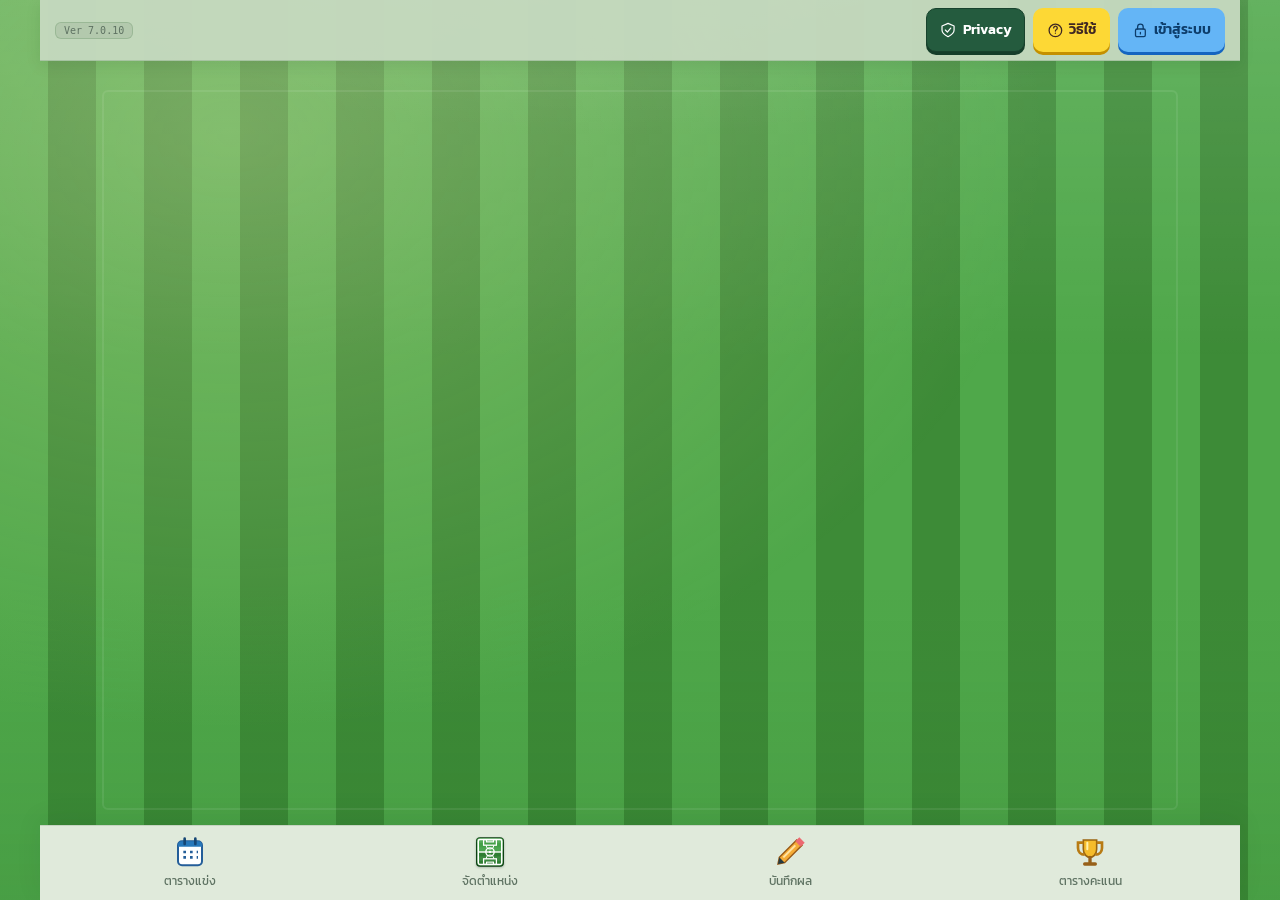
==== commit 83648971: "Use distinct solid registration action colors in 7.0.10" ====
--- a/index.html
+++ b/index.html
@@ -10,22 +10,22 @@
  <meta name="theme-color" content="#103d2b">
 
     <meta name="apple-mobile-web-app-title" content="TK7">
-    <link rel="icon" type="image/png" sizes="32x32" href="assets/icons/icon-32.png?v=7.0.9">
-    <link rel="icon" type="image/png" sizes="48x48" href="assets/icons/icon-48.png?v=7.0.9">
-    <link rel="apple-touch-icon" sizes="180x180" href="assets/icons/icon-180.png?v=7.0.9">
-    <link rel="manifest" href="manifest.json?v=7.0.9">
+    <link rel="icon" type="image/png" sizes="32x32" href="assets/icons/icon-32.png?v=7.0.10">
+    <link rel="icon" type="image/png" sizes="48x48" href="assets/icons/icon-48.png?v=7.0.10">
+    <link rel="apple-touch-icon" sizes="180x180" href="assets/icons/icon-180.png?v=7.0.10">
+    <link rel="manifest" href="manifest.json?v=7.0.10">
     <link rel="preconnect" href="https://fonts.googleapis.com">
     <link rel="preconnect" href="https://fonts.gstatic.com" crossorigin>
     <link href="https://fonts.googleapis.com/css2?family=Kanit:wght@300;400;600;700&display=swap" rel="stylesheet">
 
     <script src="vendor/supabase-2.119.0.js" integrity="sha384-uteMfOloLDGt042uDz+xHGF3ym63/WQ6rFq7murQRG8Ih7QrXGEGNtWd8688sb4O" crossorigin="anonymous"></script>
     <script src="vendor/morphdom-2.7.0.min.js" integrity="sha384-GvO679xZge/ZQsypeI50Wg7FqQIjFNfdoVpniNdlJ0H3z/+RxLNIUBMDhvtU018w" crossorigin="anonymous"></script>
-    <link rel="stylesheet" href="css/app.css?v=7.0.9">
-    <link rel="stylesheet" href="css/motion.css?v=7.0.9">
-    <link rel="stylesheet" href="css/support-panels.css?v=7.0.9">
-    <link rel="stylesheet" href="css/speed-dial.css?v=7.0.9">
-    <link rel="stylesheet" href="line-registration/team-card.css?v=7.0.9">
-    <link rel="stylesheet" href="line-registration/privacy-control.css?v=7.0.9">
+    <link rel="stylesheet" href="css/app.css?v=7.0.10">
+    <link rel="stylesheet" href="css/motion.css?v=7.0.10">
+    <link rel="stylesheet" href="css/support-panels.css?v=7.0.10">
+    <link rel="stylesheet" href="css/speed-dial.css?v=7.0.10">
+    <link rel="stylesheet" href="line-registration/team-card.css?v=7.0.10">
+    <link rel="stylesheet" href="line-registration/privacy-control.css?v=7.0.10">
 </head>
 <body>
     <svg xmlns="http://www.w3.org/2000/svg" width="0" height="0" style="position:absolute;overflow:hidden" aria-hidden="true">
@@ -52,7 +52,7 @@
     <div id="app">
         <div id="auth-section">
     <div class="auth-meta">
-        <span class="version-tag">Ver 7.0.9</span>
+        <span class="version-tag">Ver 7.0.10</span>
         <span id="user-info"></span>
     </div>
     <div class="auth-user-controls">
@@ -204,7 +204,7 @@
     <div id="login-modal" class="modal">
     <div class="modal-content auth-card">
         <button type="button" class="close-modal-btn auth-close" aria-label="ปิดหน้าต่างเข้าสู่ระบบ">×</button>
-        <div class="auth-brand"><img src="assets/icons/icon-192.png?v=7.0.9" width="64" height="64" alt="ตราสโมสร TK7"><div><strong>TK7</strong><span>FRIDAY NIGHT FOOTBALL</span></div></div>
+        <div class="auth-brand"><img src="assets/icons/icon-192.png?v=7.0.10" width="64" height="64" alt="ตราสโมสร TK7"><div><strong>TK7</strong><span>FRIDAY NIGHT FOOTBALL</span></div></div>
         <p class="auth-welcome">จัดทีม วางแผน พร้อมลงสนาม</p>
         <h2 id="auth-modal-title"><span data-tk7-icon="lock" aria-hidden="true"></span> เข้าสู่ระบบ</h2>
         <div class="share-mode-btns auth-switch" style="margin-top: 0;" aria-label="เลือกเข้าสู่ระบบหรือสมัครสมาชิก">
@@ -286,25 +286,25 @@
         </div>
     </div>
 
-    <script src="line-registration/direct-share-config.js?v=7.0.9" defer></script>
-    <script type="module" src="line-registration/direct-share.mjs?v=7.0.9"></script>
-    <script src="line-registration/backdrop-guard.js?v=7.0.9" defer></script>
-    <script src="line-registration/icons.js?v=7.0.9" defer></script>
-    <script src="line-registration/roster-summary.js?v=7.0.9" defer></script>
-    <script src="line-registration/native-roster-share.js?v=7.0.9" defer></script>
-    <script src="line-registration/name-paste.js?v=7.0.9" defer></script>
-    <script src="line-registration/roster-text.js?v=7.0.9" defer></script>
-    <script src="js/roster-import-ui.js?v=7.0.9" defer></script>
-    <script src="js/speed-dial.js?v=7.0.9" defer></script>
-    <script src="line-registration/admin-integration.js?v=7.0.9" defer></script>
-    <script src="line-registration/browser-safety.js?v=7.0.9" defer></script>
-    <script src="js/match-stats.js?v=7.0.9" defer></script>
-    <script src="js/score-writer.js?v=7.0.9" defer></script>
-    <script src="js/lineup-path.js?v=7.0.9" defer></script>
-    <script src="js/lineup-tactics.js?v=7.0.9" defer></script>
-    <script src="js/lineup-media.js?v=7.0.9" defer></script>
-    <script src="js/lineup-video.js?v=7.0.9" defer></script>
-    <script src="js/app.js?v=7.0.9" defer></script>
+    <script src="line-registration/direct-share-config.js?v=7.0.10" defer></script>
+    <script type="module" src="line-registration/direct-share.mjs?v=7.0.10"></script>
+    <script src="line-registration/backdrop-guard.js?v=7.0.10" defer></script>
+    <script src="line-registration/icons.js?v=7.0.10" defer></script>
+    <script src="line-registration/roster-summary.js?v=7.0.10" defer></script>
+    <script src="line-registration/native-roster-share.js?v=7.0.10" defer></script>
+    <script src="line-registration/name-paste.js?v=7.0.10" defer></script>
+    <script src="line-registration/roster-text.js?v=7.0.10" defer></script>
+    <script src="js/roster-import-ui.js?v=7.0.10" defer></script>
+    <script src="js/speed-dial.js?v=7.0.10" defer></script>
+    <script src="line-registration/admin-integration.js?v=7.0.10" defer></script>
+    <script src="line-registration/browser-safety.js?v=7.0.10" defer></script>
+    <script src="js/match-stats.js?v=7.0.10" defer></script>
+    <script src="js/score-writer.js?v=7.0.10" defer></script>
+    <script src="js/lineup-path.js?v=7.0.10" defer></script>
+    <script src="js/lineup-tactics.js?v=7.0.10" defer></script>
+    <script src="js/lineup-media.js?v=7.0.10" defer></script>
+    <script src="js/lineup-video.js?v=7.0.10" defer></script>
+    <script src="js/app.js?v=7.0.10" defer></script>
 
     <div id="template-manager-modal" class="modal">
         <div class="modal-content" style="max-width: 600px;">
--- a/css/speed-dial.css
+++ b/css/speed-dial.css
@@ -70,7 +70,7 @@
 #tk7-line-card .speed-dial-panel .tk7l-action-icon {
     display: grid; place-items: center; flex: none; padding: 0; line-height: 1;
     width: 40px; height: 40px; border-radius: 50%;
-    background: var(--menu-ink,#244c33); color: #fff;
+    background: #ffffff20; color: inherit;
     box-shadow: none;
 }
 #tk7-line-card .speed-dial-panel .tk7l-action-icon .tk7-icon { display: flex; align-items: center; justify-content: center; width: 24px; height: 24px; line-height: 1; font-size: 22px; filter: none; }
@@ -81,13 +81,13 @@
 #tk7-line-card .tk7l-open { --action-face:#197346; --action-edge:#0f512f; --action-disabled:#628570; }
 #tk7-line-card .tk7l-close { --action-face:#b56b12; --action-edge:#784608; --action-disabled:#8c765a; }
 #tk7-line-card .speed-dial-panel .tk7l-action-icon { border:0; border-radius:10px; box-shadow:none; }
-#tk7-line-card .speed-dial-panel .tk7l-open { --menu-face:#e4f3e9; --menu-border:#bbdcc6; --menu-ink:#17653c; }
-#tk7-line-card .speed-dial-panel .tk7l-close { --menu-face:#fff1dc; --menu-border:#edd4a8; --menu-ink:#925209; }
-#tk7-line-card .speed-dial-panel .tk7l-danger { --menu-face:#fce8e9; --menu-border:#edc4c7; --menu-ink:#aa2935; }
-#tk7-line-card .speed-dial-panel .tk7l-share { --menu-face:#e7effc; --menu-border:#c4d5ee; --menu-ink:#295ca0; }
-#tk7-line-card .speed-dial-panel .tk7l-summary-all { --menu-face:#e2f3f3; --menu-border:#b8dcdc; --menu-ink:#126b70; }
-#tk7-line-card .speed-dial-panel .tk7l-summary-team { --menu-face:#f1eafa; --menu-border:#d9c9ee; --menu-ink:#7041a3; }
-#tk7-line-card .speed-dial-panel .tk7l-import { --menu-face:#e8eefb; --menu-border:#c6d3ef; --menu-ink:#3c58a0; }
+#tk7-line-card .speed-dial-panel .tk7l-open { --menu-face:#197346; --menu-border:#0f512f; --menu-ink:#fff; }
+#tk7-line-card .speed-dial-panel .tk7l-close { --menu-face:#ad5a08; --menu-border:#783c04; --menu-ink:#fff; }
+#tk7-line-card .speed-dial-panel .tk7l-danger { --menu-face:#c52e3c; --menu-border:#8d1d28; --menu-ink:#fff; }
+#tk7-line-card .speed-dial-panel .tk7l-share { --menu-face:#255cba; --menu-border:#174184; --menu-ink:#fff; }
+#tk7-line-card .speed-dial-panel .tk7l-summary-all { --menu-face:#7140b2; --menu-border:#4e287f; --menu-ink:#fff; }
+#tk7-line-card .speed-dial-panel .tk7l-summary-team { --menu-face:#b92c79; --menu-border:#841c55; --menu-ink:#fff; }
+#tk7-line-card .speed-dial-panel .tk7l-import { --menu-face:#087e89; --menu-border:#055760; --menu-ink:#fff; }
 .speed-dial-host :focus-visible { outline: 3px solid #185aa6; outline-offset: 3px; }
 .lineup-share-menu { width: auto; min-width: 0; }
 .lineup-share-menu > .speed-dial-trigger { display: inline-flex; justify-content: center; gap: 8px; width: auto; min-height: 44px; padding: 10px 14px; border-radius: 12px; background: #06c755; border-color: #05ad49; font-size: 14px; box-shadow: 0 3px 0 #047a32; }
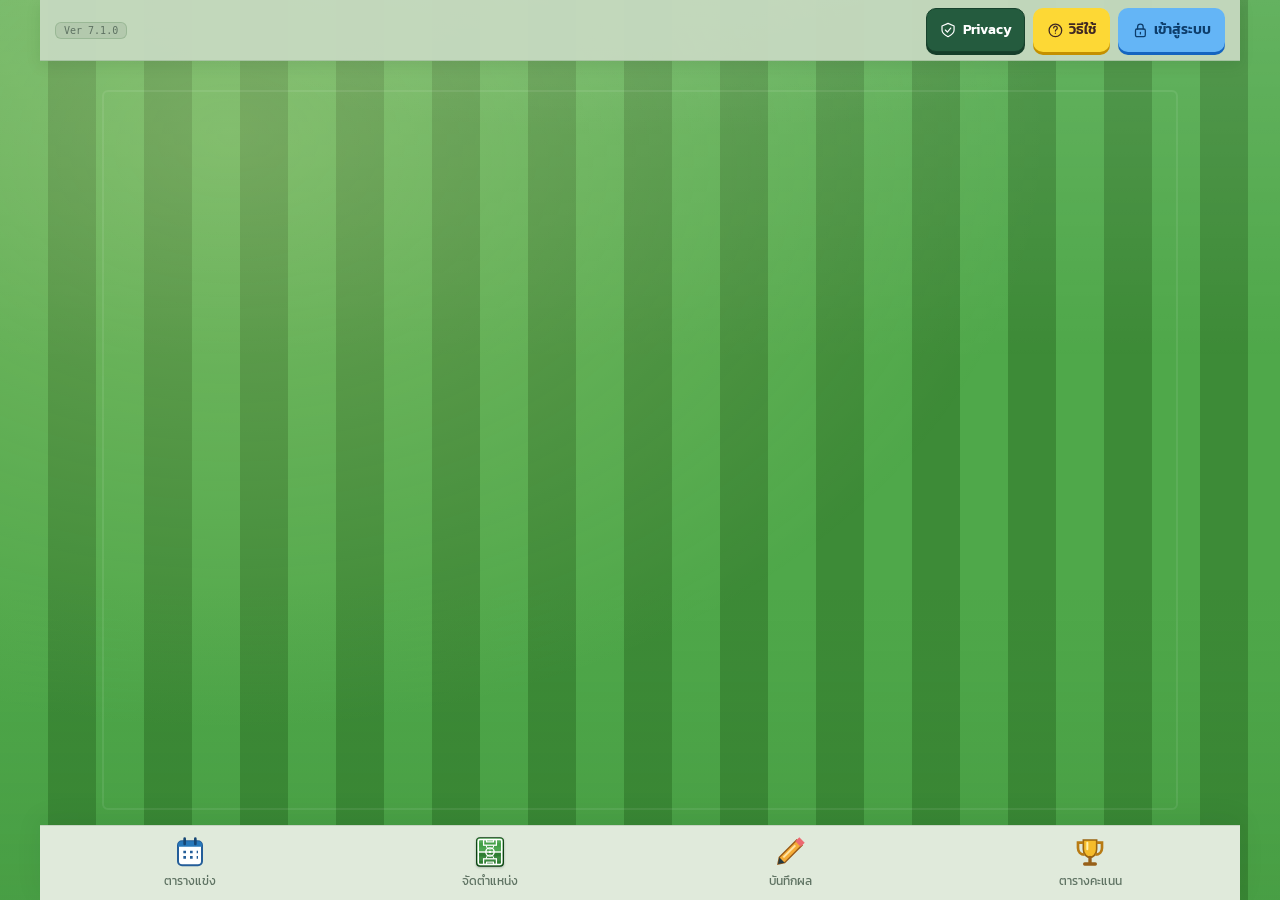
==== commit 084550b4: "Remove open-in-LINE shortcut and release 7.1.0" ====
--- a/index.html
+++ b/index.html
@@ -10,22 +10,22 @@
  <meta name="theme-color" content="#103d2b">
 
     <meta name="apple-mobile-web-app-title" content="TK7">
-    <link rel="icon" type="image/png" sizes="32x32" href="assets/icons/icon-32.png?v=7.0.10">
-    <link rel="icon" type="image/png" sizes="48x48" href="assets/icons/icon-48.png?v=7.0.10">
-    <link rel="apple-touch-icon" sizes="180x180" href="assets/icons/icon-180.png?v=7.0.10">
-    <link rel="manifest" href="manifest.json?v=7.0.10">
+    <link rel="icon" type="image/png" sizes="32x32" href="assets/icons/icon-32.png?v=7.1.0">
+    <link rel="icon" type="image/png" sizes="48x48" href="assets/icons/icon-48.png?v=7.1.0">
+    <link rel="apple-touch-icon" sizes="180x180" href="assets/icons/icon-180.png?v=7.1.0">
+    <link rel="manifest" href="manifest.json?v=7.1.0">
     <link rel="preconnect" href="https://fonts.googleapis.com">
     <link rel="preconnect" href="https://fonts.gstatic.com" crossorigin>
     <link href="https://fonts.googleapis.com/css2?family=Kanit:wght@300;400;600;700&display=swap" rel="stylesheet">
 
     <script src="vendor/supabase-2.119.0.js" integrity="sha384-uteMfOloLDGt042uDz+xHGF3ym63/WQ6rFq7murQRG8Ih7QrXGEGNtWd8688sb4O" crossorigin="anonymous"></script>
     <script src="vendor/morphdom-2.7.0.min.js" integrity="sha384-GvO679xZge/ZQsypeI50Wg7FqQIjFNfdoVpniNdlJ0H3z/+RxLNIUBMDhvtU018w" crossorigin="anonymous"></script>
-    <link rel="stylesheet" href="css/app.css?v=7.0.10">
-    <link rel="stylesheet" href="css/motion.css?v=7.0.10">
-    <link rel="stylesheet" href="css/support-panels.css?v=7.0.10">
-    <link rel="stylesheet" href="css/speed-dial.css?v=7.0.10">
-    <link rel="stylesheet" href="line-registration/team-card.css?v=7.0.10">
-    <link rel="stylesheet" href="line-registration/privacy-control.css?v=7.0.10">
+    <link rel="stylesheet" href="css/app.css?v=7.1.0">
+    <link rel="stylesheet" href="css/motion.css?v=7.1.0">
+    <link rel="stylesheet" href="css/support-panels.css?v=7.1.0">
+    <link rel="stylesheet" href="css/speed-dial.css?v=7.1.0">
+    <link rel="stylesheet" href="line-registration/team-card.css?v=7.1.0">
+    <link rel="stylesheet" href="line-registration/privacy-control.css?v=7.1.0">
 </head>
 <body>
     <svg xmlns="http://www.w3.org/2000/svg" width="0" height="0" style="position:absolute;overflow:hidden" aria-hidden="true">
@@ -52,7 +52,7 @@
     <div id="app">
         <div id="auth-section">
     <div class="auth-meta">
-        <span class="version-tag">Ver 7.0.10</span>
+        <span class="version-tag">Ver 7.1.0</span>
         <span id="user-info"></span>
     </div>
     <div class="auth-user-controls">
@@ -204,7 +204,7 @@
     <div id="login-modal" class="modal">
     <div class="modal-content auth-card">
         <button type="button" class="close-modal-btn auth-close" aria-label="ปิดหน้าต่างเข้าสู่ระบบ">×</button>
-        <div class="auth-brand"><img src="assets/icons/icon-192.png?v=7.0.10" width="64" height="64" alt="ตราสโมสร TK7"><div><strong>TK7</strong><span>FRIDAY NIGHT FOOTBALL</span></div></div>
+        <div class="auth-brand"><img src="assets/icons/icon-192.png?v=7.1.0" width="64" height="64" alt="ตราสโมสร TK7"><div><strong>TK7</strong><span>FRIDAY NIGHT FOOTBALL</span></div></div>
         <p class="auth-welcome">จัดทีม วางแผน พร้อมลงสนาม</p>
         <h2 id="auth-modal-title"><span data-tk7-icon="lock" aria-hidden="true"></span> เข้าสู่ระบบ</h2>
         <div class="share-mode-btns auth-switch" style="margin-top: 0;" aria-label="เลือกเข้าสู่ระบบหรือสมัครสมาชิก">
@@ -286,25 +286,25 @@
         </div>
     </div>
 
-    <script src="line-registration/direct-share-config.js?v=7.0.10" defer></script>
-    <script type="module" src="line-registration/direct-share.mjs?v=7.0.10"></script>
-    <script src="line-registration/backdrop-guard.js?v=7.0.10" defer></script>
-    <script src="line-registration/icons.js?v=7.0.10" defer></script>
-    <script src="line-registration/roster-summary.js?v=7.0.10" defer></script>
-    <script src="line-registration/native-roster-share.js?v=7.0.10" defer></script>
-    <script src="line-registration/name-paste.js?v=7.0.10" defer></script>
-    <script src="line-registration/roster-text.js?v=7.0.10" defer></script>
-    <script src="js/roster-import-ui.js?v=7.0.10" defer></script>
-    <script src="js/speed-dial.js?v=7.0.10" defer></script>
-    <script src="line-registration/admin-integration.js?v=7.0.10" defer></script>
-    <script src="line-registration/browser-safety.js?v=7.0.10" defer></script>
-    <script src="js/match-stats.js?v=7.0.10" defer></script>
-    <script src="js/score-writer.js?v=7.0.10" defer></script>
-    <script src="js/lineup-path.js?v=7.0.10" defer></script>
-    <script src="js/lineup-tactics.js?v=7.0.10" defer></script>
-    <script src="js/lineup-media.js?v=7.0.10" defer></script>
-    <script src="js/lineup-video.js?v=7.0.10" defer></script>
-    <script src="js/app.js?v=7.0.10" defer></script>
+    <script src="line-registration/direct-share-config.js?v=7.1.0" defer></script>
+    <script type="module" src="line-registration/direct-share.mjs?v=7.1.0"></script>
+    <script src="line-registration/backdrop-guard.js?v=7.1.0" defer></script>
+    <script src="line-registration/icons.js?v=7.1.0" defer></script>
+    <script src="line-registration/roster-summary.js?v=7.1.0" defer></script>
+    <script src="line-registration/native-roster-share.js?v=7.1.0" defer></script>
+    <script src="line-registration/name-paste.js?v=7.1.0" defer></script>
+    <script src="line-registration/roster-text.js?v=7.1.0" defer></script>
+    <script src="js/roster-import-ui.js?v=7.1.0" defer></script>
+    <script src="js/speed-dial.js?v=7.1.0" defer></script>
+    <script src="line-registration/admin-integration.js?v=7.1.0" defer></script>
+    <script src="line-registration/browser-safety.js?v=7.1.0" defer></script>
+    <script src="js/match-stats.js?v=7.1.0" defer></script>
+    <script src="js/score-writer.js?v=7.1.0" defer></script>
+    <script src="js/lineup-path.js?v=7.1.0" defer></script>
+    <script src="js/lineup-tactics.js?v=7.1.0" defer></script>
+    <script src="js/lineup-media.js?v=7.1.0" defer></script>
+    <script src="js/lineup-video.js?v=7.1.0" defer></script>
+    <script src="js/app.js?v=7.1.0" defer></script>
 
     <div id="template-manager-modal" class="modal">
         <div class="modal-content" style="max-width: 600px;">
